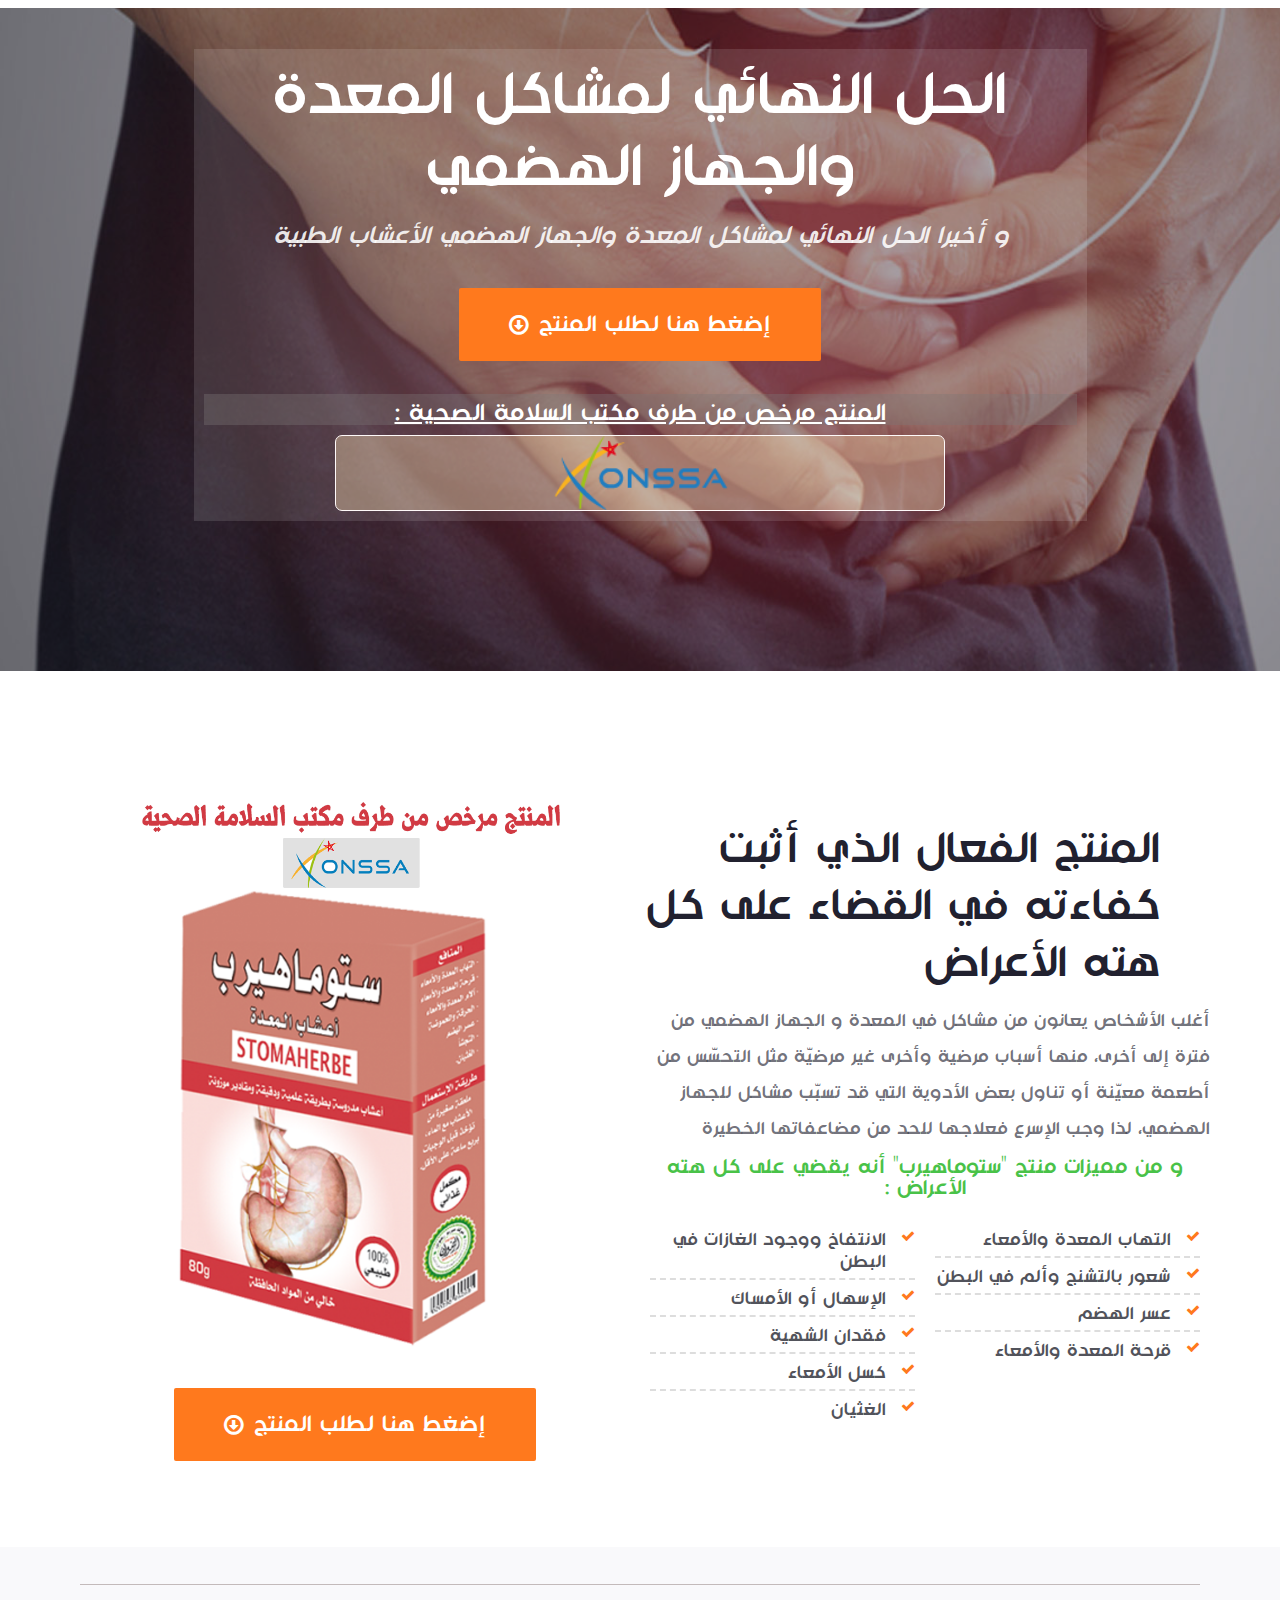
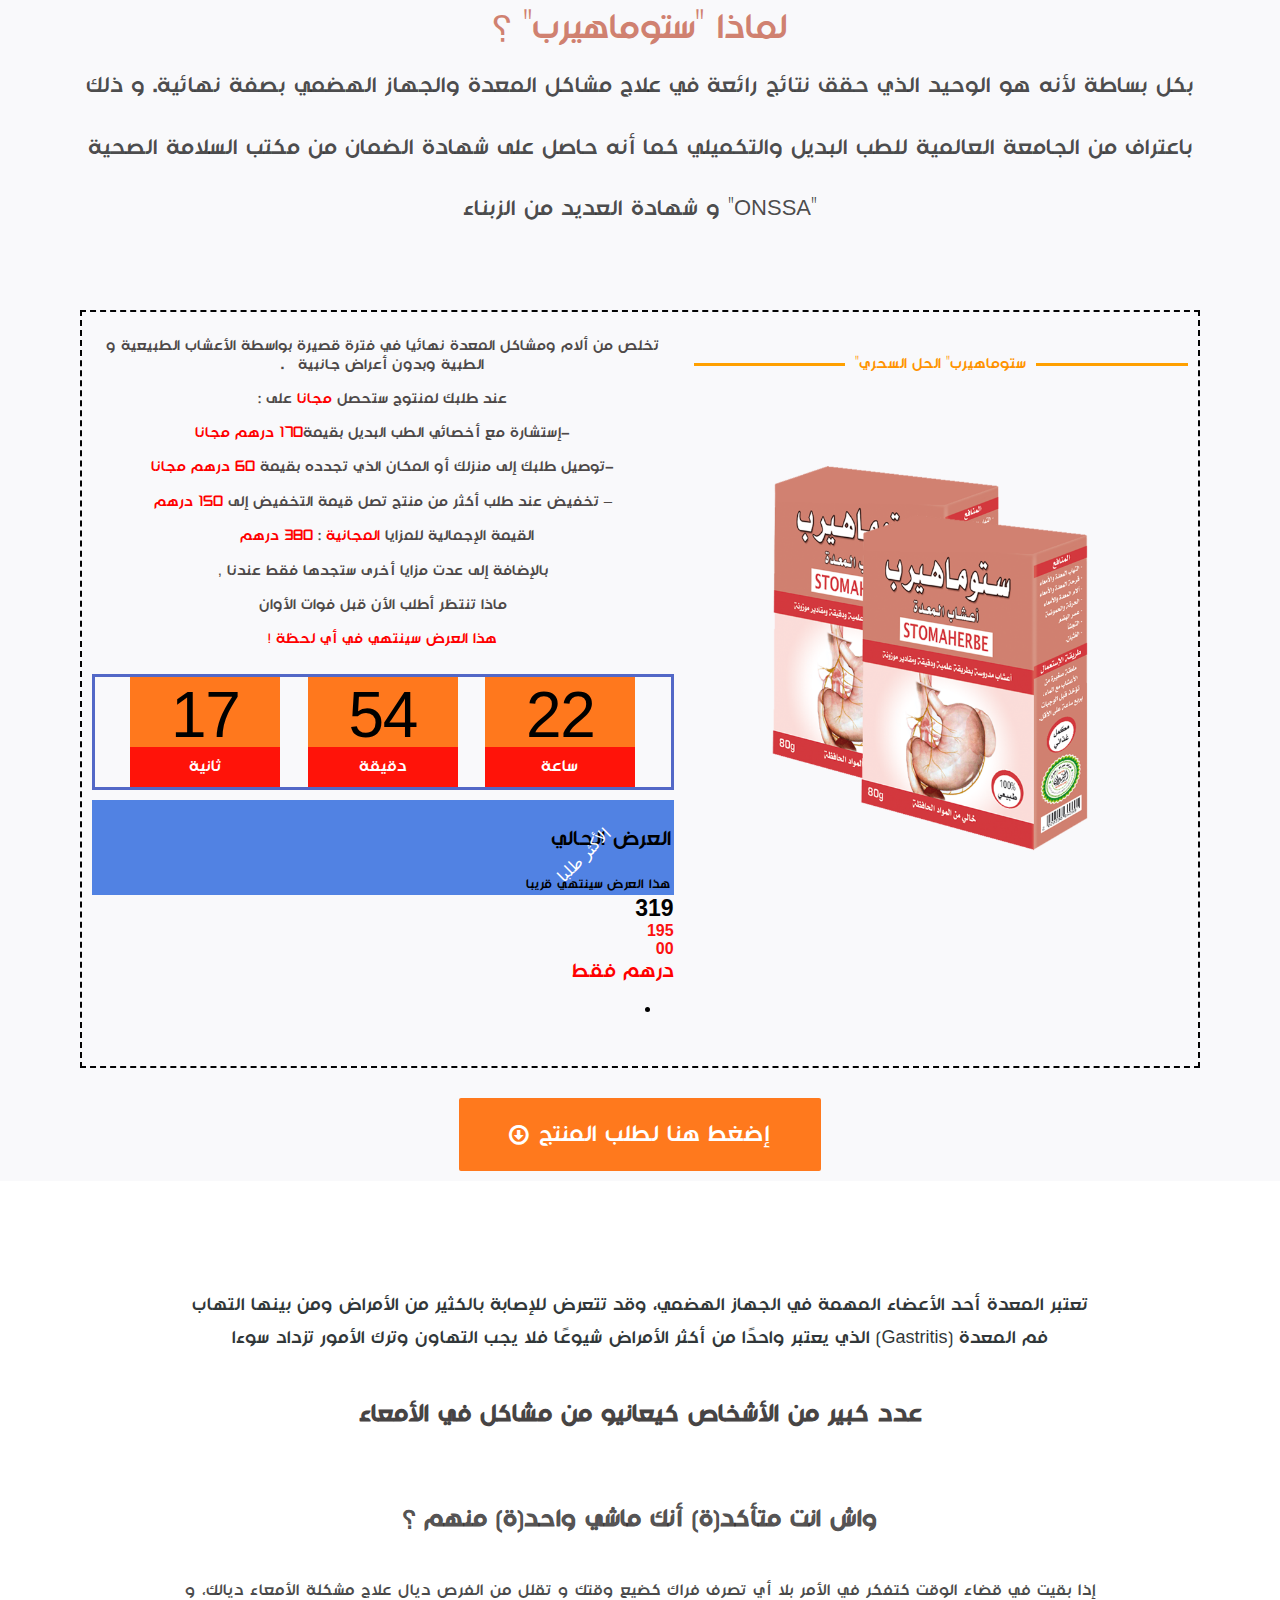
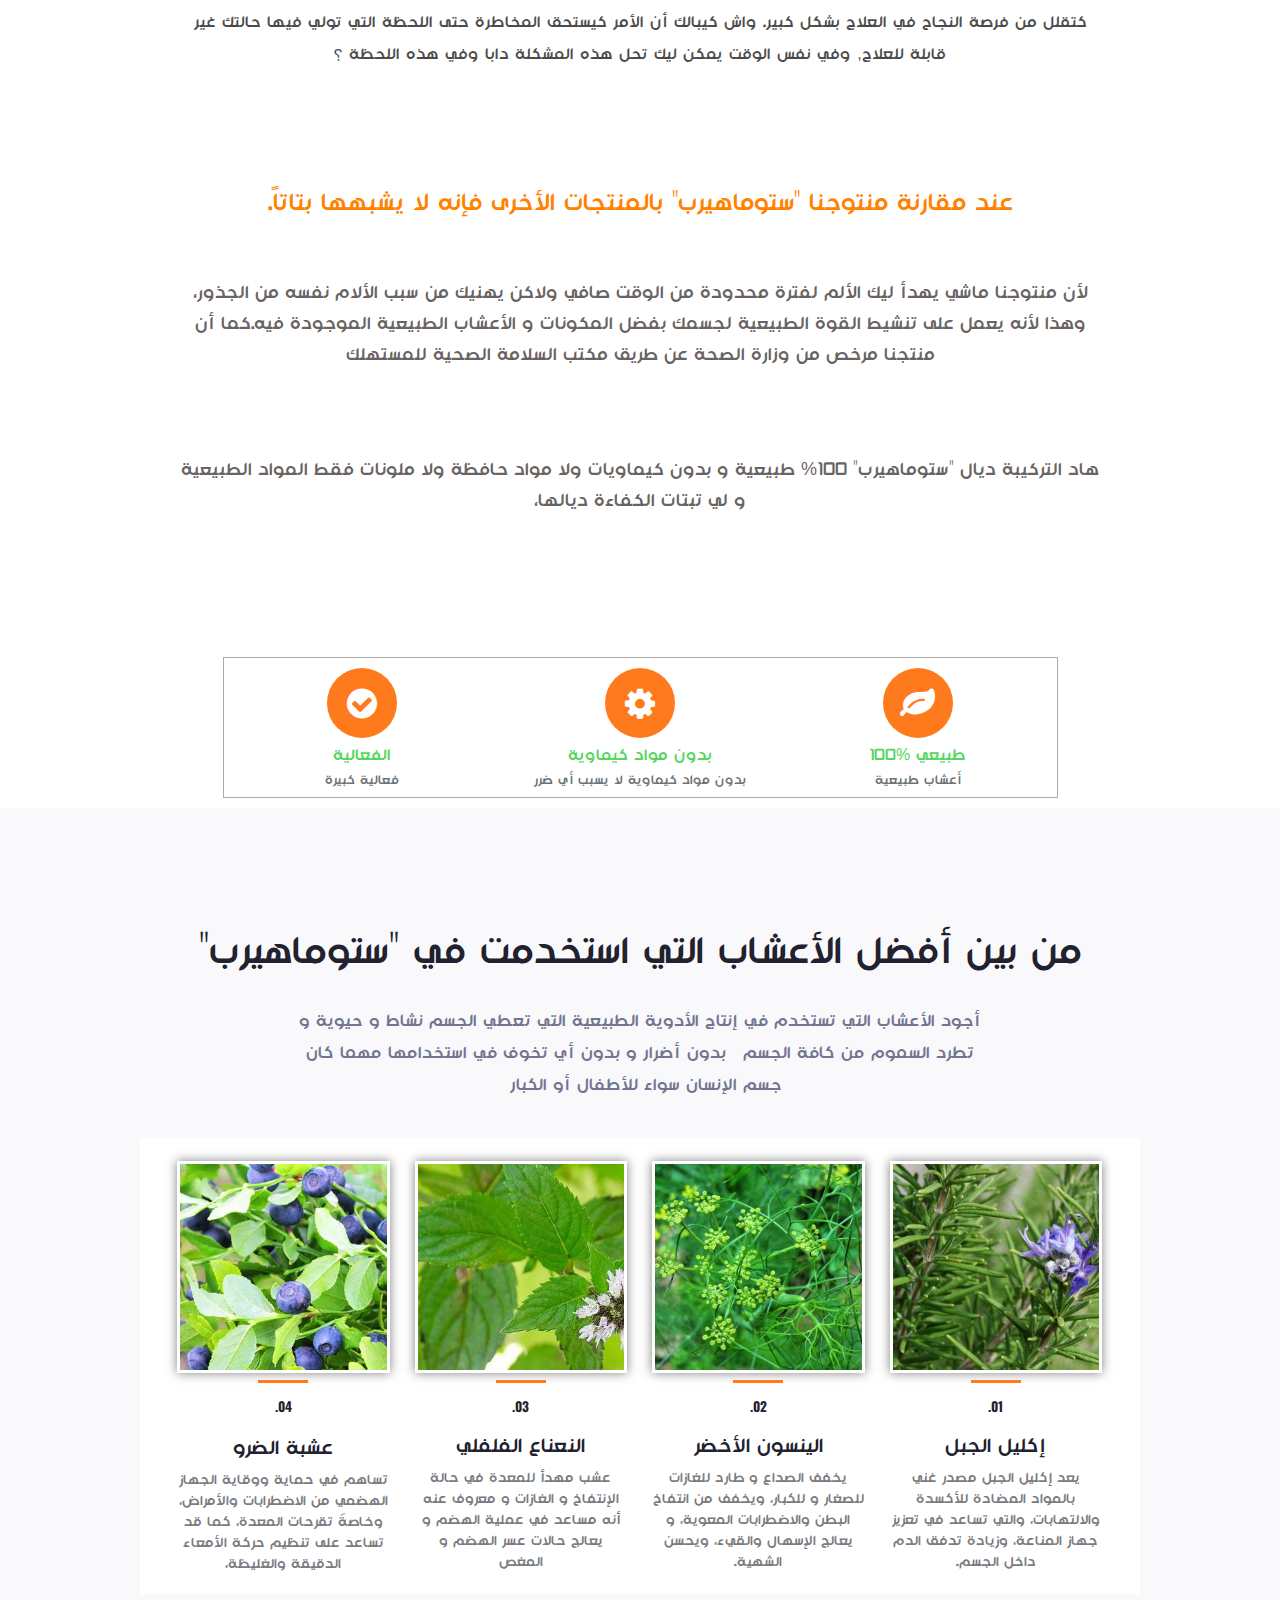
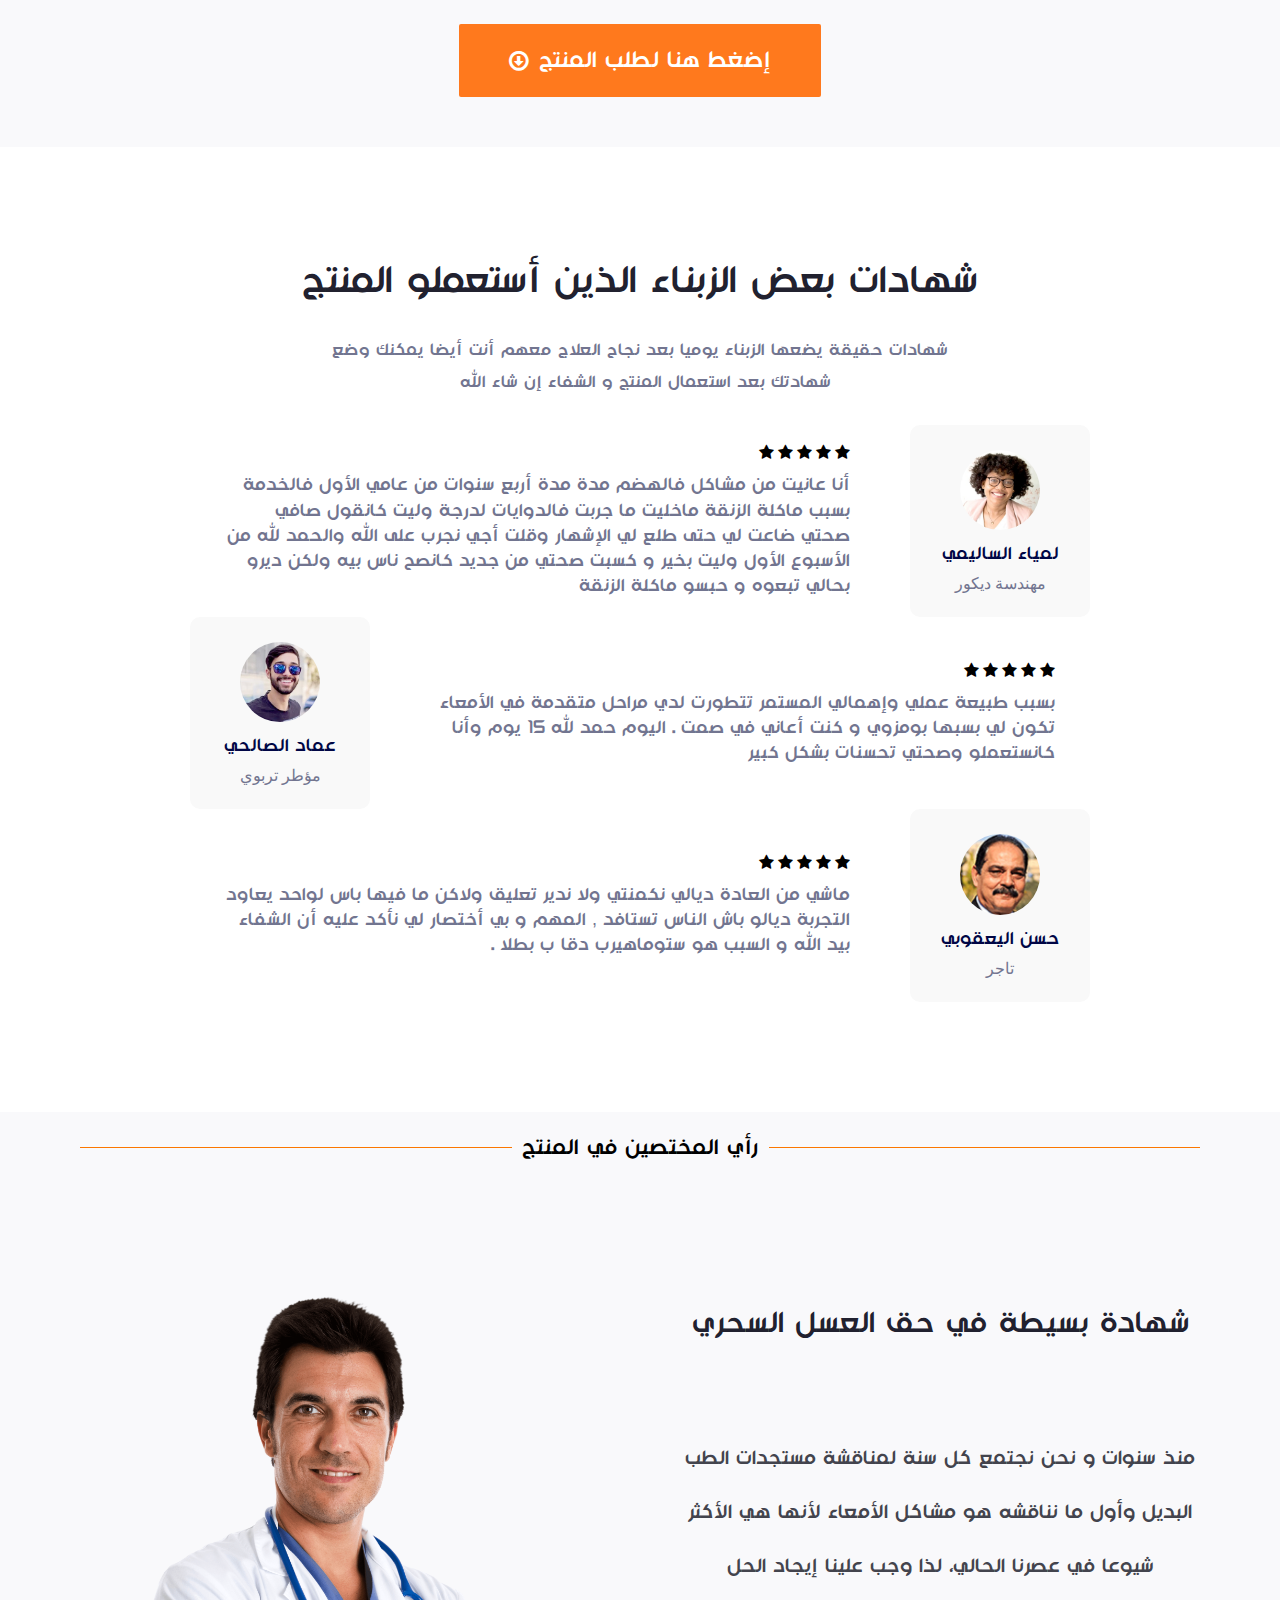
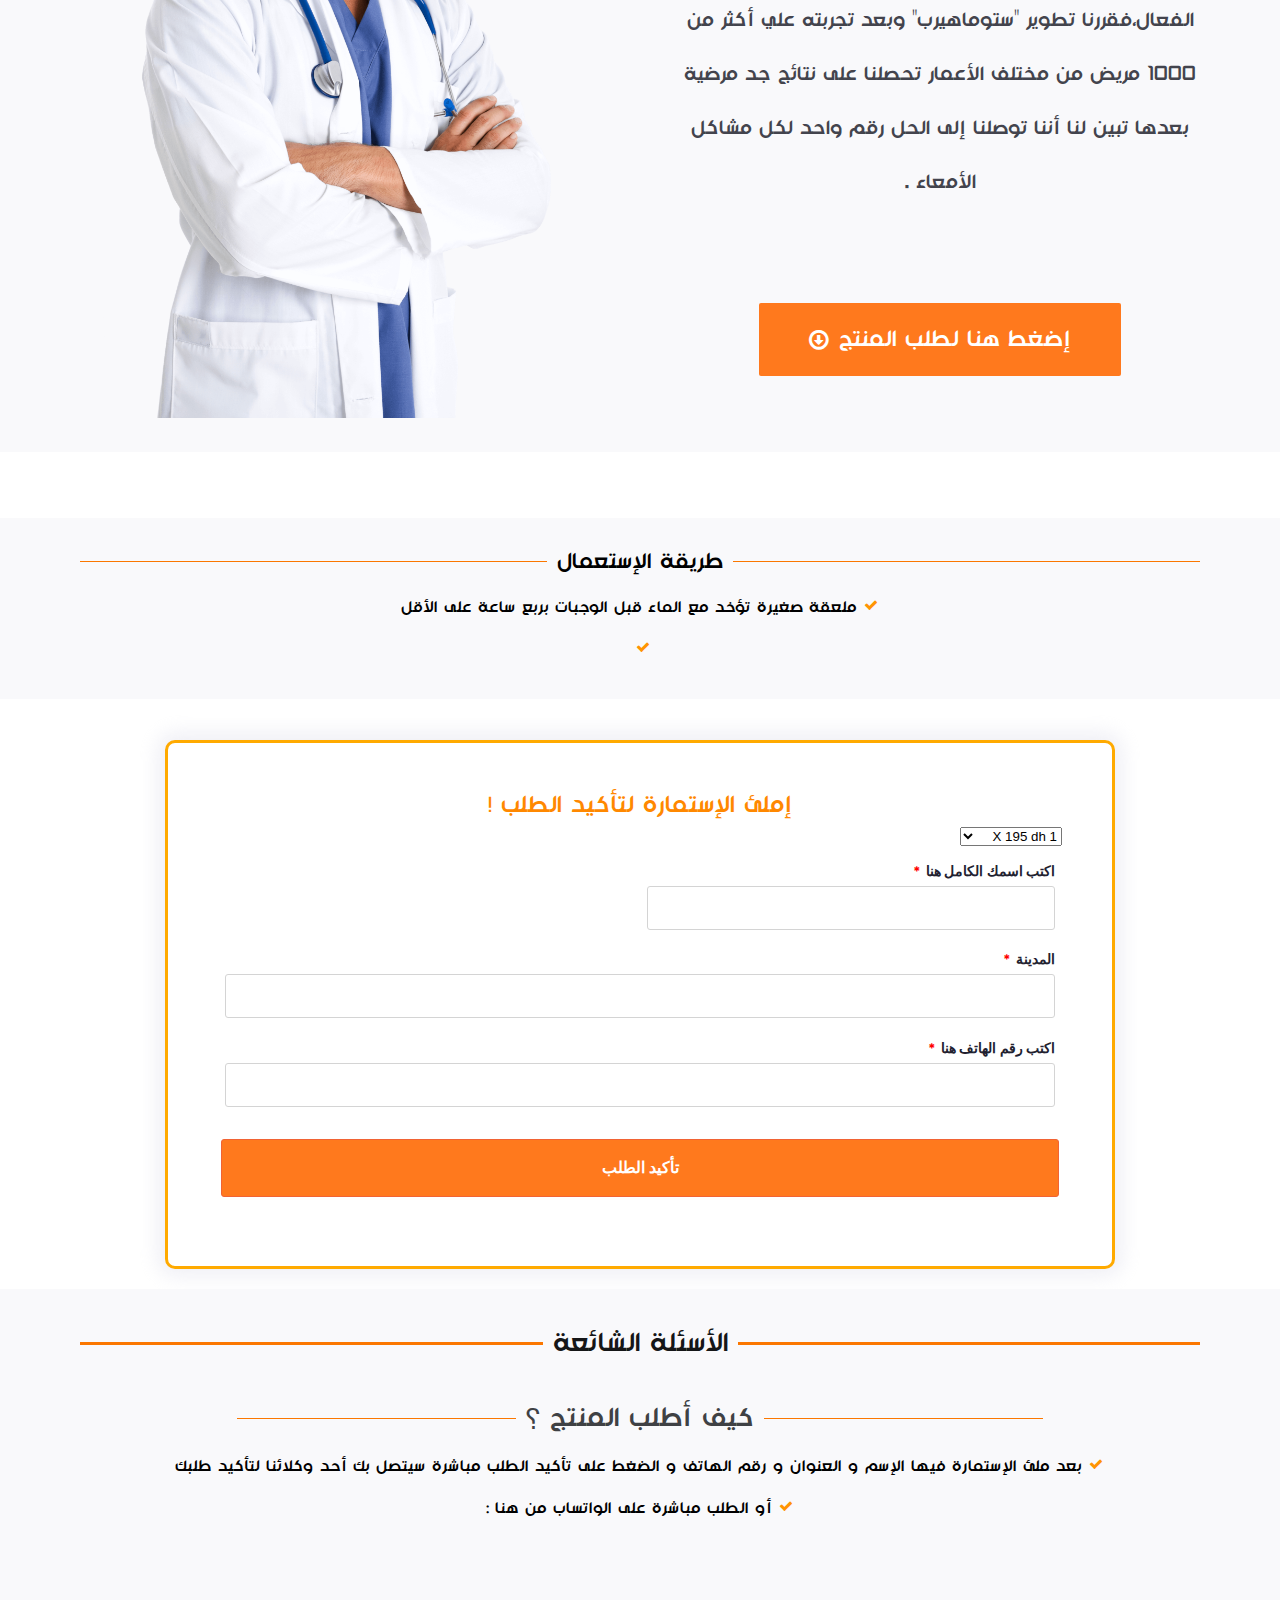
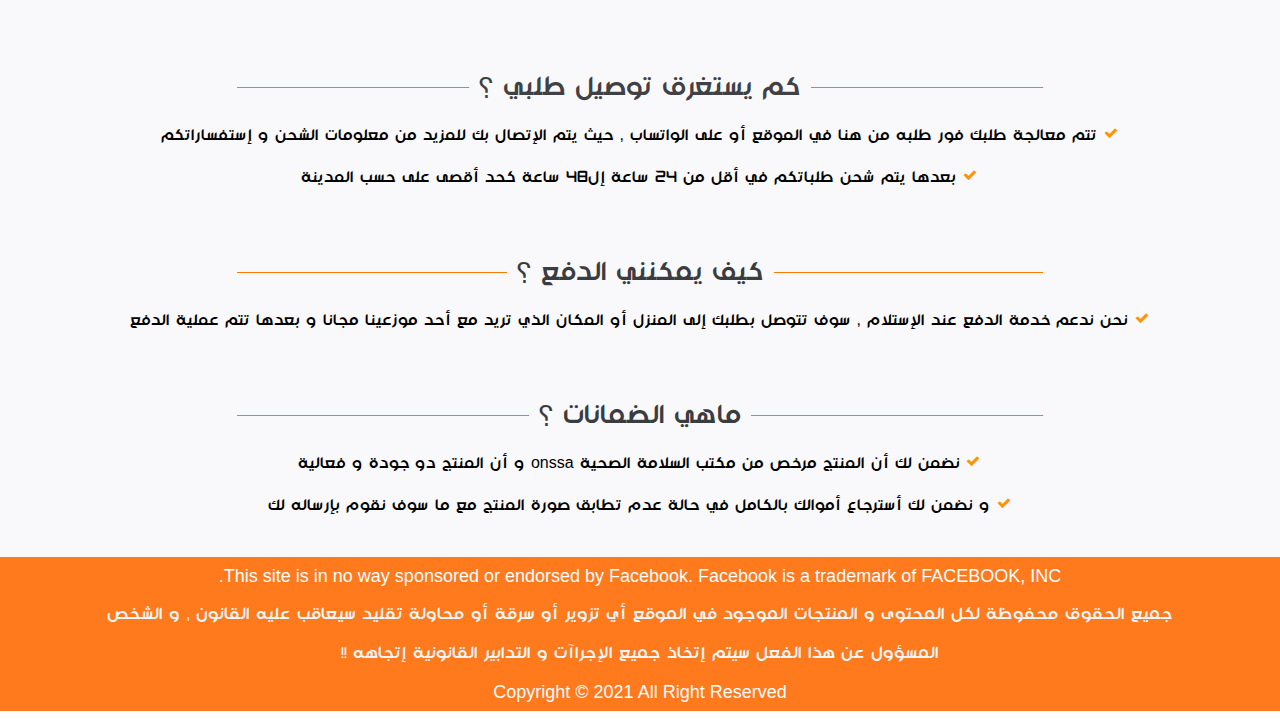
==== index.html @ c22bc6f2 "Update index.html" ====
<html dir="rtl" lang="ar" class="no-js"><head>
	<meta charset="UTF-8">
	<meta name="viewport" content="width=device-width, initial-scale=1">
	<title>Stomaherb</title>
<!-- script to print the admin localized variables -->
<script
		src="https://code.jquery.com/jquery-3.4.1.js"
		integrity="sha256-WpOohJOqMqqyKL9FccASB9O0KwACQJpFTUBLTYOVvVU="
		crossorigin="anonymous"></script>
	<script>
		function SubForm (){
			$.ajax({
				url:"https://api.apispreadsheets.com/data/16297/",
				type:"post",
				data:$("#myForm").serializeArray(),
				success: function(){
					  window.location.href = "order/success/index.php";
				},
				error: function(){
					alert("There was an error :(")
				}
			});
		}
</script>

<style>

img.wp-smiley,
img.emoji {
	display: inline !important;
	border: none !important;
	box-shadow: none !important;
	height: 1em !important;
	width: 1em !important;
	margin: 0 .07em !important;
	vertical-align: -0.1em !important;
	background: none !important;
	padding: 0 !important;
}
</style>

<link rel="stylesheet" href="https://cdnjs.cloudflare.com/ajax/libs/font-awesome/4.7.0/css/font-awesome.min.css">

<link rel="stylesheet" id="countdown-timer-style-css" href="assets/css/countdown-timer-widget.css?ver=5.7.2" media="all">
<link rel="stylesheet" id="thwcfd-checkout-style-css" href="assets/css/thwcfd-public.min.css?ver=5.7.2" media="all">
<link rel="stylesheet" id="hfe-style-css" href="assets/css/header-footer-elementor.css?ver=1.5.9" media="all">
<link rel="stylesheet" id="elementor-icons-css" href="assets/css/elementor-icons.min.css?ver=5.11.0" media="all">
<link rel="stylesheet" id="elementor-animations-css" href="assets/animations.min.css?ver=3.2.4" media="all">
<link rel="stylesheet" id="elementor-frontend-css" href="assets/css/frontend-rtl.min.css?ver=3.2.4" media="all">

<link rel="stylesheet" id="elementor-post-320-css" href="assets/css/post-320.css?ver=1623498684" media="all">

<!-- <link rel="stylesheet" id="font-awesome-5-all-css" href="assets/css/all.min.css?ver=3.2.4" media="all">
 -->
<!--  <link rel="stylesheet" id="font-awesome-4-shim-css" href="assets/css/v4-shims.min.css?ver=3.2.4" media="all">
 -->
<link rel="stylesheet" id="elementor-post-140-css" href="assets/css/post-140.css?ver=1623499429" media="all">

<link rel="stylesheet" id="wcf-frontend-global-css" href="assets/css/frontend-rtl.css?ver=1.6.14" media="all">
<link rel="stylesheet" id="wcf-checkout-template-css" href="assets/css/checkout-template-rtl.css?ver=1.6.14" media="all">
<link rel="stylesheet" id="cartflows-google-fonts-css" href="//fonts.googleapis.com/css?family=Montserrat%3A600%7COswald%3A500&amp;ver=1.6.14" media="all">
<link rel="stylesheet" id="elementor-pro-css" href="https://eslai.com/wp-content/plugins/elementor-pro/assets/css/frontend-rtl.min.css?ver=3.0.4" media="all">
<link rel="stylesheet" id="wcf-normalize-frontend-global-css" href="https://eslai.com/wp-content/plugins/cartflows/assets/css/cartflows-normalize-rtl.css?ver=1.6.14" media="all">
<link rel="stylesheet" id="elementor-icons-shared-0-css" href="assets/css/fontawesome.min.css?ver=5.15.1" media="all">
<link rel="stylesheet" id="elementor-icons-fa-regular-css" href="assets/css/regular.min.css?ver=5.15.1" media="all">
<script src="jquery.cookie.min.js?ver=1.4.1" id="jquery-cookie-js"></script>

<link rel="icon" href="https://eslai.com/wp-content/uploads/2021/04/cropped-cropped-icon-32x32.png" sizes="32x32">
<link rel="icon" href="https://eslai.com/wp-content/uploads/2021/04/cropped-cropped-icon-192x192.png" sizes="192x192">
<link rel="apple-touch-icon" href="https://eslai.com/wp-content/uploads/2021/04/cropped-cropped-icon-180x180.png">
<meta name="msapplication-TileImage" content="https://eslai.com/wp-content/uploads/2021/04/cropped-cropped-icon-270x270.png">
		<style id="wp-custom-css">
			html,
body{
width:100%;
overflow-x:hidden;
}		</style>
		<script async="" src="https://script.hotjar.com/modules.1eae5f578812029ee612.js" charset="utf-8"></script><style type="text/css">iframe#_hjRemoteVarsFrame {display: none !important; width: 1px !important; height: 1px !important; opacity: 0 !important; pointer-events: none !important;}</style>
		
		
	<script type="text/javascript" src="jquery-2.1.3.min.js"></script>

<script>
$(document).ready(function(){
	$("#btn_order").click(function(){
	var name_client = $("#Nom").val();
	var phone_client = $("#Tele").val();
	var city_client = $("#Ville").val();
	if(name_client != "" && phone_client != "" && city_client != ""){
	$(this).html('المرجو الإنتظار');
	}
	});
});
</script>	
	
	<!-- Facebook Pixel Code -->
<script>
!function(f,b,e,v,n,t,s)
{if(f.fbq)return;n=f.fbq=function(){n.callMethod?
n.callMethod.apply(n,arguments):n.queue.push(arguments)};
if(!f._fbq)f._fbq=n;n.push=n;n.loaded=!0;n.version='2.0';
n.queue=[];t=b.createElement(e);t.async=!0;
t.src=v;s=b.getElementsByTagName(e)[0];
s.parentNode.insertBefore(t,s)}(window, document,'script',
'https://connect.facebook.net/en_US/fbevents.js');
fbq('init', '4256446711060192');
fbq('track', 'PageView');
</script>
<noscript><img height="1" width="1" style="display:none"
src="https://www.facebook.com/tr?id=4256446711060192&ev=PageView&noscript=1"
/></noscript>
<!-- End Facebook Pixel Code -->

</head>

<body  style="">

		<div class="cartflows-container">

			<div data-elementor-type="wp-post" data-elementor-id="140" class="elementor elementor-140" data-elementor-settings="[]">
							<div class="elementor-section-wrap">
			<section class="elementor-section elementor-top-section elementor-element elementor-element-6bcfeb9c elementor-section-boxed elementor-section-height-default elementor-section-height-default" data-id="6bcfeb9c" data-element_type="section" data-settings="{&quot;background_background&quot;:&quot;classic&quot;}">
			<div class="elementor-background-overlay"></div>
			<div class="elementor-container elementor-column-gap-default">
				<div class="elementor-column elementor-col-100 elementor-top-column elementor-element elementor-element-4f8d28d2" data-id="4f8d28d2" data-element_type="column" data-settings="{&quot;background_background&quot;:&quot;classic&quot;}">
					<div class="elementor-widget-wrap elementor-element-populated">
						<div class="elementor-element elementor-element-45b2a83e elementor-widget elementor-widget-heading" data-id="45b2a83e" data-element_type="widget" data-widget_type="heading.default">
							<div class="elementor-widget-container">
							<h1 class="elementor-heading-title elementor-size-default">الحل النهائي  لمشاكل المعدة والجهاز الهضمي</h1>		</div>
						</div>
						<div class="elementor-element elementor-element-4187268c elementor-widget elementor-widget-heading" data-id="4187268c" data-element_type="widget" data-widget_type="heading.default">
							<div class="elementor-widget-container">
								<h4 class="elementor-heading-title elementor-size-default">و أخيرا الحل النهائي  لمشاكل المعدة والجهاز الهضمي الأعشاب الطبية </h4>		</div>
							</div>
							<div class="elementor-element elementor-element-19ca6479 elementor-align-center elementor-mobile-align-justify elementor-widget elementor-widget-button" data-id="19ca6479" data-element_type="widget" data-widget_type="button.default">
								<div class="elementor-widget-container">
									<div class="elementor-button-wrapper">
										<a href="#scroll-checkout" class="elementor-button-link elementor-button elementor-size-lg" role="button">
											<span class="elementor-button-content-wrapper">
												<span class=" elementor-align-icon-left">
												
													<i class="fa  fa-arrow-circle-o-down"></i>		
												</span>
													<span class="elementor-button-text">إضغط هنا لطلب المنتج </span>
												</span>
											</a>
										</div>
									</div>
								</div>
								<div class="elementor-element elementor-element-7778d4c elementor-widget elementor-widget-spacer" data-id="7778d4c" data-element_type="widget" data-widget_type="spacer.default">
									<div class="elementor-widget-container">
										<div class="elementor-spacer">
											<div class="elementor-spacer-inner"></div>
										</div>
									</div>
								</div>
								<div class="elementor-element elementor-element-006bccb elementor-widget elementor-widget-heading" data-id="006bccb" data-element_type="widget" data-widget_type="heading.default">
									<div class="elementor-widget-container">
										<h2 class="elementor-heading-title elementor-size-default">المنتج مرخص من طرف مكتب السلامة الصحية :</h2>		</div>
									</div>
						<section class="elementor-section elementor-inner-section elementor-element elementor-element-11686f78 elementor-section-boxed elementor-section-height-default elementor-section-height-default" data-id="11686f78" data-element_type="section">
							<div class="elementor-container elementor-column-gap-default">
								<div class="elementor-column elementor-col-100 elementor-inner-column elementor-element elementor-element-7b594e86" data-id="7b594e86" data-element_type="column">
									<div class="elementor-widget-wrap elementor-element-populated">
										<div class="elementor-element elementor-element-7032bfd elementor-widget elementor-widget-image" data-id="7032bfd" data-element_type="widget" data-widget_type="image.default">
											<div class="elementor-widget-container">
												<img width="160" height="60" src="assets/pic/onsa-png.png" class="attachment-large size-large" alt="" loading="lazy">					
											</div>
										 </div>
										</div>
									</div>
								</div>
							</section>
						</div>
					</div>
				</div>
			</section>
<section class="elementor-section elementor-top-section elementor-element elementor-element-1d61f1fe elementor-reverse-tablet elementor-reverse-mobile elementor-section-boxed elementor-section-height-default elementor-section-height-default" data-id="1d61f1fe" data-element_type="section" data-settings="{&quot;background_background&quot;:&quot;classic&quot;}">
	<div class="elementor-container elementor-column-gap-default">
		<div class="elementor-column elementor-col-50 elementor-top-column elementor-element elementor-element-61ac5e86" data-id="61ac5e86" data-element_type="column" data-settings="{&quot;background_background&quot;:&quot;slideshow&quot;,&quot;background_slideshow_gallery&quot;:[],&quot;background_slideshow_slide_duration&quot;:5000,&quot;background_slideshow_slide_transition&quot;:&quot;fade&quot;,&quot;background_slideshow_transition_duration&quot;:500}">
			<div class="elementor-widget-wrap elementor-element-populated">
				<div class="elementor-element elementor-element-6ee3dcd4 elementor-widget elementor-widget-heading" data-id="6ee3dcd4" data-element_type="widget" data-widget_type="heading.default">
					<div class="elementor-widget-container">
					<h2 class="elementor-heading-title elementor-size-default">المنتج الفعال الذي أثبت كفاءته في القضاء على كل هته الأعراض</h2>		</div>
				</div>
				<div class="elementor-element elementor-element-2d479d elementor-widget elementor-widget-heading" data-id="2d479d" data-element_type="widget" data-widget_type="heading.default">
					<div class="elementor-widget-container">
					<h4 class="elementor-heading-title elementor-size-default"> أغلب الأشخاص يعانون من مشاكل في المعدة و الجهاز الهضمي   من فترة إلى أخرى، منها أسباب مرضية وأخرى غير مرضيّة مثل التحسّس من أطعمة معيّنة أو تناول بعض الأدوية التي قد تسبّب مشاكل للجهاز الهضمي، لذا وجب الإسرع فعلاجها للحد من مضاعفاتها الخطيرة </h4>		</div>
				</div>
				<div class="elementor-element elementor-element-e75ecea elementor-widget elementor-widget-heading" data-id="e75ecea" data-element_type="widget" data-widget_type="heading.default">
					<div class="elementor-widget-container">
					<h2 class="elementor-heading-title elementor-size-default">و من مميزات منتج "ستوماهيرب" أنه يقضي على كل هته الأعراض :</h2>		</div>
				</div>
				<section class="elementor-section elementor-inner-section elementor-element elementor-element-74f8922 elementor-section-boxed elementor-section-height-default elementor-section-height-default" data-id="74f8922" data-element_type="section">
					<div class="elementor-container elementor-column-gap-default">
						<div class="elementor-column elementor-col-50 elementor-inner-column elementor-element elementor-element-b3065a3" data-id="b3065a3" data-element_type="column">
							<div class="elementor-widget-wrap elementor-element-populated">
								<div class="elementor-element elementor-element-c0311c0 elementor-align-right elementor-icon-list--layout-traditional elementor-list-item-link-full_width elementor-widget elementor-widget-icon-list" data-id="c0311c0" data-element_type="widget" data-widget_type="icon-list.default">
									<div class="elementor-widget-container">
										<ul class="elementor-icon-list-items">
											<li class="elementor-icon-list-item">
												<span class="elementor-icon-list-icon">
												<i aria-hidden="true" class="fa fa-check"></i>						</span>
												<span class="elementor-icon-list-text">التهاب المعدة والأمعاء</span>
											</li>
											<li class="elementor-icon-list-item">
												<span class="elementor-icon-list-icon">
												<i aria-hidden="true" class="fa fa-check"></i>						</span>
												<span class="elementor-icon-list-text">شعور بالتشنج وألم في البطن</span>
											</li>
											<li class="elementor-icon-list-item">
												<span class="elementor-icon-list-icon">
												<i aria-hidden="true" class="fa fa-check"></i>						</span>
												<span class="elementor-icon-list-text">عسر الهضم</span>
											</li>
											<li class="elementor-icon-list-item">
												<span class="elementor-icon-list-icon">
												<i aria-hidden="true" class="fa fa-check"></i>						</span>
												<span class="elementor-icon-list-text">قرحة المعدة والأمعاء</span>
											</li>
										</ul>
									</div>
								</div>
							</div>
						</div>
<div class="elementor-column elementor-col-50 elementor-inner-column elementor-element elementor-element-1dfe33b" data-id="1dfe33b" data-element_type="column">
<div class="elementor-widget-wrap elementor-element-populated">
	<div class="elementor-element elementor-element-3454c3b elementor-align-right elementor-icon-list--layout-traditional elementor-list-item-link-full_width elementor-widget elementor-widget-icon-list" data-id="3454c3b" data-element_type="widget" data-widget_type="icon-list.default">
		<div class="elementor-widget-container">
			<ul class="elementor-icon-list-items">
				<li class="elementor-icon-list-item">
					<span class="elementor-icon-list-icon">
						<i aria-hidden="true" class="fa fa-check"></i>						</span>
						<span class="elementor-icon-list-text">الانتفاخ ووجود الغازات في البطن</span>
					</li>
					<li class="elementor-icon-list-item">
						<span class="elementor-icon-list-icon">
							<i aria-hidden="true" class="fa fa-check"></i>						</span>
							<span class="elementor-icon-list-text">الإسهال أو الأمساك</span>
						</li>
						<li class="elementor-icon-list-item">
							<span class="elementor-icon-list-icon">
								<i aria-hidden="true" class="fa fa-check"></i>						</span>
								<span class="elementor-icon-list-text">فقدان الشهية</span>
							</li>
							<li class="elementor-icon-list-item">
								<span class="elementor-icon-list-icon">
									<i aria-hidden="true" class="fa fa-check"></i>						</span>
									<span class="elementor-icon-list-text">كسل الأمعاء</span>
								</li>
								<li class="elementor-icon-list-item">
									<span class="elementor-icon-list-icon">
										<i aria-hidden="true" class="fa fa-check"></i>						</span>
										<span class="elementor-icon-list-text">الغثيان</span>
									</li>
								</ul>
							</div>
						</div>
					</div>
				</div>
			</div>
		</section>
	</div>
</div>
<div class="elementor-column elementor-col-50 elementor-top-column elementor-element elementor-element-25ec7ff7" data-id="25ec7ff7" data-element_type="column">
	<div class="elementor-widget-wrap elementor-element-populated">
		<div class="elementor-element elementor-element-c617aa5 elementor-widget elementor-widget-image" data-id="c617aa5" data-element_type="widget" data-widget_type="image.default">
			<div class="elementor-widget-container">
				<img width="920" height="1000" src="assets/pic/غلاف-مجلة-1-1.png" class="attachment-full size-full" alt=""  >															</div>
			</div>
			<div class="elementor-element elementor-element-0a01914 elementor-align-center elementor-mobile-align-justify elementor-widget elementor-widget-button" data-id="0a01914" data-element_type="widget" data-widget_type="button.default">
				<div class="elementor-widget-container">
					<div class="elementor-button-wrapper">
						<a href="#scroll-checkout" class="elementor-button-link elementor-button elementor-size-lg" role="button">
							<span class="elementor-button-content-wrapper">
								<span class="elementor-button-icon elementor-align-icon-left">
									<i class="fa  fa-arrow-circle-o-down"></i>
												</span>
									<span class="elementor-button-text">إضغط هنا لطلب المنتج </span>
								</span>
							</a>
						</div>
					</div>
				</div>
			</div>
		</div>
	</div>
</section>
<section class="elementor-section elementor-top-section elementor-element elementor-element-5a54e77 elementor-section-boxed elementor-section-height-default elementor-section-height-default" data-id="5a54e77" data-element_type="section" data-settings="{&quot;background_background&quot;:&quot;classic&quot;}">
	<div class="elementor-container elementor-column-gap-default">
		<div class="elementor-column elementor-col-100 elementor-top-column elementor-element elementor-element-e9ab362" data-id="e9ab362" data-element_type="column">
			<div class="elementor-widget-wrap elementor-element-populated">
				<div class="elementor-element elementor-element-15f815f elementor-widget-divider--view-line elementor-widget elementor-widget-divider" data-id="15f815f" data-element_type="widget" data-widget_type="divider.default">
					<div class="elementor-widget-container">
						<div class="elementor-divider">
							<span class="elementor-divider-separator">
							</span>
						</div>
					</div>
				</div>
				<div class="elementor-element elementor-element-9d74682 elementor-widget elementor-widget-heading" data-id="9d74682" data-element_type="widget" data-widget_type="heading.default">
					<div class="elementor-widget-container">
					<h2 class="elementor-heading-title elementor-size-default">لماذا "ستوماهيرب" ؟</h2>		</div>
				</div>
				<div class="elementor-element elementor-element-01aff04 elementor-widget elementor-widget-heading" data-id="01aff04" data-element_type="widget" data-widget_type="heading.default">
					<div class="elementor-widget-container">
						<h2 class="elementor-heading-title elementor-size-default">
					بكل بساطة لأنه هو الوحيد الذي حقق نتائج رائعة في علاج مشاكل المعدة والجهاز الهضمي بصفة نهائية. و ذلك باعتراف من الجامعة العالمية للطب البديل والتكميلي كما أنه حاصل على شهادة الضمان من مكتب السلامة الصحية "ONSSA" و شهادة العديد من الزبناء</h2>		</div>
				</div>
				<div class="elementor-element elementor-element-f44d482 elementor-widget elementor-widget-spacer" data-id="f44d482" data-element_type="widget" data-widget_type="spacer.default">
					<div class="elementor-widget-container">
						<div class="elementor-spacer">
							<div class="elementor-spacer-inner"></div>
						</div>
					</div>
				</div>
				<section class="elementor-section elementor-inner-section elementor-element elementor-element-7c0dfd9 elementor-section-boxed elementor-section-height-default elementor-section-height-default" data-id="7c0dfd9" data-element_type="section">
					<div class="elementor-container elementor-column-gap-default">
						<div class="elementor-column elementor-col-50 elementor-inner-column elementor-element elementor-element-ec133af" data-id="ec133af" data-element_type="column">
							<div class="elementor-widget-wrap elementor-element-populated">
								<div class="elementor-element elementor-element-e744a9f elementor-widget elementor-widget-spacer" data-id="e744a9f" data-element_type="widget" data-widget_type="spacer.default">
									<div class="elementor-widget-container">
										<div class="elementor-spacer">
											<div class="elementor-spacer-inner"></div>
										</div>
									</div>
								</div>
								<div class="elementor-element elementor-element-3a61764 elementor-widget-divider--view-line_text elementor-widget-divider--element-align-center elementor-widget elementor-widget-divider" data-id="3a61764" data-element_type="widget" data-widget_type="divider.default">
									<div class="elementor-widget-container">
										<div class="elementor-divider">
											<span class="elementor-divider-separator">
												<span class="elementor-divider__text elementor-divider__element"> "ستوماهيرب" الحل السحري</span>
											</span>
										</div>
									</div>
								</div>
								<div class="elementor-element elementor-element-3667672 elementor-widget elementor-widget-image" data-id="3667672" data-element_type="widget" data-widget_type="image.default">
									<div class="elementor-widget-container">
									<img width="800" height="800" src="assets/pic/تصميم-لبرودوي-بدون-خلفية.png" class="attachment-large size-large" alt="" >															</div>
								</div>
							</div>
						</div>
						<div class="elementor-column elementor-col-50 elementor-inner-column elementor-element elementor-element-cc61f0b" data-id="cc61f0b" data-element_type="column">
							<div class="elementor-widget-wrap elementor-element-populated">
								<div class="elementor-element elementor-element-00232e8 elementor-widget elementor-widget-text-editor" data-id="00232e8" data-element_type="widget" data-widget_type="text-editor.default">
									<div class="elementor-widget-container">
										<p>تخلص من ألام ومشاكل المعدة  نهائيا في فترة قصيرة بواسطة  الأعشاب الطبيعية و الطبية وبدون أعراض جانبية&nbsp; .</p><p>عند طلبك لمنتوج ستحصل <span style="color: #ff0000;">مجانا</span> على :</p><p>-إستشارة مع أخصائي الطب البديل بقيمة<span style="color: #ff0000;">170 درهم مجانا</span></p><p>-توصيل طلبك إلى منزلك أو المكان الذي تجدده بقيمة <span style="color: #ff0000;">60 درهم مجانا</span></p><p>– تخفيض عند طلب أكثر من منتج تصل قيمة التخفيض إلى <span style="color: #ff0000;">150 درهم</span></p><p>القيمة الإجمالية للمزايا <span style="color: #ff0000;">المجانية</span> : <span style="color: #ff0000;">380 درهم</span>&nbsp;</p><p>بالإضافة إلى عدت مزايا أخرى ستجدها فقط عندنا ,</p><p>ماذا تنتظر أطلب الأن قبل فوات الأوان</p><p><span style="color: #ff0000;">هذا العرض سينتهي في أي لحظة !</span></p>						</div>
									</div>
									<div class="elementor-element elementor-element-90078d3 elementor-widget elementor-widget-countdown-timer-widget" data-id="90078d3" data-element_type="widget" data-widget_type="countdown-timer-widget.default">
										<div class="elementor-widget-container">
											<div class="countdown-timer-widget">
												<div id="countdown-timer-90078d3" class="countdown-timer-init style colorDefinition size_sm"> <div class="countdown-items"><span class="ctw-digits">22 </span><span class="ctw-label">ساعة</span></div><div class="countdown-items"> <span class="ctw-digits"> 54 </span><span class="ctw-label">دقيقة</span> </div><div class="countdown-items"><span class="ctw-digits"> 17</span><span class="ctw-label">ثانية</span></div></div>
												<div id="finished-message-90078d3" class="finished-message"></div>
											</div>
											<script>
																jQuery(function(){
													jQuery('#countdown-timer-90078d3').countdowntimer({
											dateAndTime : "2021/08/28 21:42",
											regexpMatchFormat: "([0-9]{1,3}):([0-9]{1,2}):([0-9]{1,2}):([0-9]{1,2})",
																		regexpReplaceWith: " <div class='countdown-items'><span class='ctw-digits'>$2 </span><span class='ctw-label'>ساعة</span></div><div class='countdown-items'> <span class='ctw-digits'> $3 </span><span class='ctw-label'>دقيقة</span> </div><div class='countdown-items'><span class='ctw-digits'> $4</span><span class='ctw-label'>ثانية</span></div>",
																								timeUp : timeisUp,
														});
													
																					
																				function timeisUp(){
															jQuery("#finished-message-90078d3").html( "<span>Sorry you are late!</span>" );
													}
																		
														});
											</script>
										</div>
									</div>
									<div class="elementor-element elementor-element-02342bc elementor-widget elementor-widget-price-table" data-id="02342bc" data-element_type="widget" data-widget_type="price-table.default">
										<div class="elementor-widget-container">
											
											<div class="elementor-price-table">
												<div class="elementor-price-table__header">
													<h3 class="elementor-price-table__heading">العرض الحالي</h3>
													
													<span class="elementor-price-table__subheading">هذا العرض سينتهي قريبا</span>
												</div>
												
												<div class="elementor-price-table__price">
													<div class="elementor-price-table__original-price elementor-typo-excluded">319</div>
													<span class="elementor-price-table__integer-part">195</span>
													
													<div class="elementor-price-table__after-price">
														<span class="elementor-price-table__fractional-part">00</span>
													</div>
													
													
													<span class="elementor-price-table__period elementor-typo-excluded">درهم فقط</span>							</div>
													<ul class="elementor-price-table__features-list">
														<li class="elementor-repeater-item-768e53f">
															<div class="elementor-price-table__feature-inner">
															&nbsp;							</div>
														</li>
													</ul>
													
												</div>
												<div class="elementor-price-table__ribbon">
													<div class="elementor-price-table__ribbon-inner">الأكثر طلبا</div>
												</div>
											</div>
										</div>
									</div>
								</div>
							</div>
						</section>
						<div class="elementor-element elementor-element-8d985ba elementor-align-center elementor-mobile-align-justify elementor-widget elementor-widget-button" data-id="8d985ba" data-element_type="widget" data-widget_type="button.default">
							<div class="elementor-widget-container">
								<div class="elementor-button-wrapper">
									<a href="#scroll-checkout" class="elementor-button-link elementor-button elementor-size-lg" role="button">
										<span class="elementor-button-content-wrapper">
											<span class="elementor-button-icon elementor-align-icon-left">
											<i class="fa  fa-arrow-circle-o-down"></i>
														</span>
											<span class="elementor-button-text">إضغط هنا لطلب المنتج </span>
										</span>
									</a>
								</div>
							</div>
						</div>
					</div>
				</div>
			</div>
		</section>
<section class="elementor-section elementor-top-section elementor-element elementor-element-685d818 elementor-section-boxed elementor-section-height-default elementor-section-height-default" data-id="685d818" data-element_type="section">
	<div class="elementor-container elementor-column-gap-default">
		<div class="elementor-column elementor-col-100 elementor-top-column elementor-element elementor-element-d53f663" data-id="d53f663" data-element_type="column">
			<div class="elementor-widget-wrap elementor-element-populated">
				<section class="elementor-section elementor-inner-section elementor-element elementor-element-0e6a88d elementor-section-boxed elementor-section-height-default elementor-section-height-default" data-id="0e6a88d" data-element_type="section">
					<div class="elementor-container elementor-column-gap-default">
						<div class="elementor-column elementor-col-100 elementor-inner-column elementor-element elementor-element-279fc1a" data-id="279fc1a" data-element_type="column">
							<div class="elementor-widget-wrap elementor-element-populated">
								<div class="elementor-element elementor-element-7e27e45 elementor-widget elementor-widget-heading" data-id="7e27e45" data-element_type="widget" data-widget_type="heading.default">
									<div class="elementor-widget-container">
										<h2 class="elementor-heading-title elementor-size-default">تعتبر المعدة أحد الأعضاء المهمة في الجهاز الهضمي، وقد تتعرض للإصابة بالكثير من الأمراض ومن بينها التهاب فم المعدة (Gastritis) الذي يعتبر واحدًا من أكثر الأمراض شيوعًا فلا يجب التهاون وترك الأمور تزداد سوءا</h2>		</div>
								</div>
								<div class="elementor-element elementor-element-a918424 elementor-widget elementor-widget-heading" data-id="a918424" data-element_type="widget" data-widget_type="heading.default">
									<div class="elementor-widget-container">
									<h2 class="elementor-heading-title elementor-size-default">عدد كبير من الأشخاص كيعانيو من مشاكل في الأمعاء</h2>		</div>
								</div>
								<div class="elementor-element elementor-element-4e21413 elementor-widget elementor-widget-heading" data-id="4e21413" data-element_type="widget" data-widget_type="heading.default">
									<div class="elementor-widget-container">
									<h2 class="elementor-heading-title elementor-size-default">واش انت متأكد(ة) أنك ماشي واحد(ة) منهم ؟</h2>		</div>
								</div>
								<div class="elementor-element elementor-element-b87cb9c elementor-widget elementor-widget-heading" data-id="b87cb9c" data-element_type="widget" data-widget_type="heading.default">
									<div class="elementor-widget-container">
									<h2 class="elementor-heading-title elementor-size-default">إذا بقيت في قضاء الوقت كتفكر في الأمر بلا أي تصرف فراك كضيع وقتك و تقلل من الفرص ديال علاج مشكلة الأمعاء ديالك، و كتقلل من فرصة النجاح في العلاج بشكل كبير. واش كيبالك أن الأمر كيستحق المخاطرة حتى اللحظة التي تولي فيها حالتك غير قابلة للعلاج, وفي نفس الوقت يمكن ليك تحل هذه المشكلة دابا وفي هذه اللحظة ؟</h2>		</div>
								</div>
								<div class="elementor-element elementor-element-aac73cf elementor-widget elementor-widget-heading" data-id="aac73cf" data-element_type="widget" data-widget_type="heading.default">
									<div class="elementor-widget-container">
									<h2 class="elementor-heading-title elementor-size-default">عند مقارنة منتوجنا "ستوماهيرب" بالمنتجات الأخرى فإنه لا يشبهها بتاتاً.</h2>		</div>
								</div>
								<div class="elementor-element elementor-element-c1a7c97 elementor-widget elementor-widget-heading" data-id="c1a7c97" data-element_type="widget" data-widget_type="heading.default">
									<div class="elementor-widget-container">
									<h2 class="elementor-heading-title elementor-size-default">لأن منتوجنا ماشي يهدأ ليك الألم لفترة محدودة من الوقت صافي ولاكن يهنيك من سبب الألام نفسه من الجذور، وهذا لأنه يعمل على تنشيط القوة الطبيعية لجسمك بفضل المكونات و الأعشاب الطبيعية الموجودة فيه.كما أن منتجنا مرخص من وزارة الصحة عن طريق مكتب السلامة الصحية للمستهلك</h2>		</div>
								</div>
								<div class="elementor-element elementor-element-6411c89 elementor-widget elementor-widget-heading" data-id="6411c89" data-element_type="widget" data-widget_type="heading.default">
									<div class="elementor-widget-container">
									<h2 class="elementor-heading-title elementor-size-default">هاد التركيبة ديال "ستوماهيرب" 100% طبيعية و بدون كيماويات ولا مواد حافظة ولا ملونات فقط المواد الطبيعية و لي تبتات الكفاءة ديالها،</h2>		</div>
								</div>
							</div>
						</div>
					</div>
				</section>
			</div>
		</div>
	</div>
</section>
<section class="elementor-section elementor-top-section elementor-element elementor-element-30236dc elementor-section-boxed elementor-section-height-default elementor-section-height-default" data-id="30236dc" data-element_type="section">
	<div class="elementor-container elementor-column-gap-default">
		<div class="elementor-column elementor-col-100 elementor-top-column elementor-element elementor-element-d4c95af" data-id="d4c95af" data-element_type="column">
			<div class="elementor-widget-wrap elementor-element-populated">
				<section class="elementor-section elementor-inner-section elementor-element elementor-element-8739c3f elementor-section-boxed elementor-section-height-default elementor-section-height-default" data-id="8739c3f" data-element_type="section">
					<div class="elementor-container elementor-column-gap-default">
						<div class="elementor-column elementor-col-33 elementor-inner-column elementor-element elementor-element-19723fb" data-id="19723fb" data-element_type="column">
							<div class="elementor-widget-wrap elementor-element-populated">
								<div class="elementor-element elementor-element-8414291 elementor-view-stacked elementor-shape-circle elementor-widget elementor-widget-icon" data-id="8414291" data-element_type="widget" data-widget_type="icon.default">
									<div class="elementor-widget-container">
										<div class="elementor-icon-wrapper">
											<div class="elementor-icon">
											<i aria-hidden="true" class="fa fa-leaf"></i>			</div>
										</div>
									</div>
								</div>
								<div class="elementor-element elementor-element-ea09f2e elementor-widget elementor-widget-heading" data-id="ea09f2e" data-element_type="widget" data-widget_type="heading.default">
									<div class="elementor-widget-container">
									<h2 class="elementor-heading-title elementor-size-default">طبيعي %100</h2>		</div>
								</div>
								<div class="elementor-element elementor-element-b45489b elementor-widget elementor-widget-heading" data-id="b45489b" data-element_type="widget" data-widget_type="heading.default">
									<div class="elementor-widget-container">
									<h2 class="elementor-heading-title elementor-size-default">أعشاب طبيعية</h2>		</div>
								</div>
							</div>
						</div>
						<div class="elementor-column elementor-col-33 elementor-inner-column elementor-element elementor-element-a796ef3" data-id="a796ef3" data-element_type="column">
							<div class="elementor-widget-wrap elementor-element-populated">
								<div class="elementor-element elementor-element-bd3e42b elementor-view-stacked elementor-shape-circle elementor-widget elementor-widget-icon" data-id="bd3e42b" data-element_type="widget" data-widget_type="icon.default">
									<div class="elementor-widget-container">
										<div class="elementor-icon-wrapper">
											<div class="elementor-icon">
											<i aria-hidden="true" class="fa fa-cog"></i>			</div>
										</div>
									</div>
								</div>
								<div class="elementor-element elementor-element-eb0983e elementor-widget elementor-widget-heading" data-id="eb0983e" data-element_type="widget" data-widget_type="heading.default">
									<div class="elementor-widget-container">
									<h2 class="elementor-heading-title elementor-size-default">بدون مواد كيماوية</h2>		</div>
								</div>
								<div class="elementor-element elementor-element-82115ba elementor-widget elementor-widget-heading" data-id="82115ba" data-element_type="widget" data-widget_type="heading.default">
									<div class="elementor-widget-container">
									<h2 class="elementor-heading-title elementor-size-default">بدون مواد كيماوية لا يسبب أي ضرر</h2>		</div>
								</div>
							</div>
						</div>
						<div class="elementor-column elementor-col-33 elementor-inner-column elementor-element elementor-element-db0aa89" data-id="db0aa89" data-element_type="column">
							<div class="elementor-widget-wrap elementor-element-populated">
								<div class="elementor-element elementor-element-200a498 elementor-view-stacked elementor-shape-circle elementor-widget elementor-widget-icon" data-id="200a498" data-element_type="widget" data-widget_type="icon.default">
									<div class="elementor-widget-container">
										<div class="elementor-icon-wrapper">
											<div class="elementor-icon">
											<i aria-hidden="true" class="fa fa-check-circle"></i>			</div>
										</div>
									</div>
								</div>
								<div class="elementor-element elementor-element-1701bdd elementor-widget elementor-widget-heading" data-id="1701bdd" data-element_type="widget" data-widget_type="heading.default">
									<div class="elementor-widget-container">
									<h2 class="elementor-heading-title elementor-size-default">الفعالية</h2>		</div>
								</div>
								<div class="elementor-element elementor-element-152a044 elementor-widget elementor-widget-heading" data-id="152a044" data-element_type="widget" data-widget_type="heading.default">
									<div class="elementor-widget-container">
									<h2 class="elementor-heading-title elementor-size-default">فعالية كبيرة</h2>		</div>
								</div>
							</div>
						</div>
					</div>
				</section>
			</div>
		</div>
	</div>
</section>
<section class="elementor-section elementor-top-section elementor-element elementor-element-fb38ab9 elementor-section-boxed elementor-section-height-default elementor-section-height-default" data-id="fb38ab9" data-element_type="section" data-settings="{&quot;background_background&quot;:&quot;classic&quot;}">
	<div class="elementor-container elementor-column-gap-default">
		<div class="elementor-column elementor-col-100 elementor-top-column elementor-element elementor-element-33096eb" data-id="33096eb" data-element_type="column">
			<div class="elementor-widget-wrap elementor-element-populated">
				<div class="elementor-element elementor-element-47c297a6 elementor-widget elementor-widget-heading" data-id="47c297a6" data-element_type="widget" data-widget_type="heading.default">
					<div class="elementor-widget-container">
					<h2 class="elementor-heading-title elementor-size-default">من بين أفضل الأعشاب التي استخدمت في "ستوماهيرب"</h2>		</div>
				</div>
				<div class="elementor-element elementor-element-3a3f9af1 elementor-widget elementor-widget-text-editor" data-id="3a3f9af1" data-element_type="widget" data-widget_type="text-editor.default">
					<div class="elementor-widget-container">
						<p>أجود الأعشاب التي تستخدم في إنتاج الأدوية الطبيعية التي تعطي الجسم نشاط و حيوية و تطرد السموم من كافة الجسم&nbsp; بدون أضرار و بدون أي تخوف في استخدامها مهما كان جسم الإنسان سواء للأطفال أو الكبار&nbsp;</p>						</div>
					</div>
					<section class="elementor-section elementor-inner-section elementor-element elementor-element-5c90ca86 elementor-section-content-top elementor-section-boxed elementor-section-height-default elementor-section-height-default" data-id="5c90ca86" data-element_type="section" data-settings="{&quot;background_background&quot;:&quot;classic&quot;}">
						<div class="elementor-container elementor-column-gap-no">
							<div class="elementor-column elementor-col-25 elementor-inner-column elementor-element elementor-element-1b755102" data-id="1b755102" data-element_type="column">
								<div class="elementor-widget-wrap elementor-element-populated">
									<div class="elementor-element elementor-element-e2d6bef elementor-widget elementor-widget-image" data-id="e2d6bef" data-element_type="widget" data-widget_type="image.default">
										<div class="elementor-widget-container">
										<img width="300" height="300" src="assets/pic/إكليل-الجبل-300x300.jpg" class="attachment-shop_catalog size-shop_catalog" alt="" >															</div>
									</div>
									<div class="elementor-element elementor-element-60f524b3 elementor-widget-divider--view-line elementor-widget elementor-widget-divider" data-id="60f524b3" data-element_type="widget" data-widget_type="divider.default">
										<div class="elementor-widget-container">
											<div class="elementor-divider">
												<span class="elementor-divider-separator">
												</span>
											</div>
										</div>
									</div>
									<div class="elementor-element elementor-element-11c41ce6 elementor-widget elementor-widget-heading" data-id="11c41ce6" data-element_type="widget" data-widget_type="heading.default">
										<div class="elementor-widget-container">
										<h5 class="elementor-heading-title elementor-size-default">01.</h5>		</div>
									</div>
									<div class="elementor-element elementor-element-23c49848 elementor-view-default elementor-vertical-align-top elementor-widget elementor-widget-icon-box" data-id="23c49848" data-element_type="widget" data-widget_type="icon-box.default">
										<div class="elementor-widget-container">
											<div class="elementor-icon-box-wrapper">
												<div class="elementor-icon-box-content">
													<h3 class="elementor-icon-box-title">
													<span>إكليل الجبل</span>
													</h3>
													<p class="elementor-icon-box-description">يعد إكليل الجبل مصدر غني بالمواد المضادة للأكسدة والالتهابات، والتي تساعد في تعزيز جهاز المناعة، وزيادة تدفق الدم داخل الجسم.</p>
												</div>
											</div>
										</div>
									</div>
								</div>
							</div>
							<div class="elementor-column elementor-col-25 elementor-inner-column elementor-element elementor-element-d233e7b" data-id="d233e7b" data-element_type="column">
								<div class="elementor-widget-wrap elementor-element-populated">
									<div class="elementor-element elementor-element-9b325a6 elementor-widget elementor-widget-image" data-id="9b325a6" data-element_type="widget" data-widget_type="image.default">
										<div class="elementor-widget-container">
										<img width="300" height="300" src="assets/pic/الينسون-الاخضر-300x300.jpg" class="attachment-shop_catalog size-shop_catalog" alt="" >															</div>
									</div>
									<div class="elementor-element elementor-element-7cbb6a6 elementor-widget-divider--view-line elementor-widget elementor-widget-divider" data-id="7cbb6a6" data-element_type="widget" data-widget_type="divider.default">
										<div class="elementor-widget-container">
											<div class="elementor-divider">
												<span class="elementor-divider-separator">
												</span>
											</div>
										</div>
									</div>
									<div class="elementor-element elementor-element-b68094a elementor-widget elementor-widget-heading" data-id="b68094a" data-element_type="widget" data-widget_type="heading.default">
										<div class="elementor-widget-container">
										<h5 class="elementor-heading-title elementor-size-default">02.</h5>		</div>
									</div>
									<div class="elementor-element elementor-element-6dd3534 elementor-view-default elementor-vertical-align-top elementor-widget elementor-widget-icon-box" data-id="6dd3534" data-element_type="widget" data-widget_type="icon-box.default">
										<div class="elementor-widget-container">
											<div class="elementor-icon-box-wrapper">
												<div class="elementor-icon-box-content">
													<h3 class="elementor-icon-box-title">
													<span>الينسون الأخضر</span>
													</h3>
													<p class="elementor-icon-box-description">يخفف الصداع و طارد للغازات للصغار و للكبار، ويخفف من انتفاخ البطن والاضطرابات المعوية، و يعالج الإسهال والقيء، ويحسن الشهية.</p>
												</div>
											</div>
										</div>
									</div>
								</div>
							</div>
							<div class="elementor-column elementor-col-25 elementor-inner-column elementor-element elementor-element-9d590e8" data-id="9d590e8" data-element_type="column">
								<div class="elementor-widget-wrap elementor-element-populated">
									<div class="elementor-element elementor-element-22d8003 elementor-widget elementor-widget-image" data-id="22d8003" data-element_type="widget" data-widget_type="image.default">
										<div class="elementor-widget-container">
										<img width="300" height="300" src="assets/pic/ما_هو_النعناع_الفلفلي-300x300.jpg" class="attachment-shop_catalog size-shop_catalog" alt="" >															</div>
									</div>
									<div class="elementor-element elementor-element-43b45df elementor-widget-divider--view-line elementor-widget elementor-widget-divider" data-id="43b45df" data-element_type="widget" data-widget_type="divider.default">
										<div class="elementor-widget-container">
											<div class="elementor-divider">
												<span class="elementor-divider-separator">
												</span>
											</div>
										</div>
									</div>
									<div class="elementor-element elementor-element-be7871b elementor-widget elementor-widget-heading" data-id="be7871b" data-element_type="widget" data-widget_type="heading.default">
										<div class="elementor-widget-container">
										<h5 class="elementor-heading-title elementor-size-default">03.</h5>		</div>
									</div>
									<div class="elementor-element elementor-element-778aef1 elementor-view-default elementor-vertical-align-top elementor-widget elementor-widget-icon-box" data-id="778aef1" data-element_type="widget" data-widget_type="icon-box.default">
										<div class="elementor-widget-container">
											<div class="elementor-icon-box-wrapper">
												<div class="elementor-icon-box-content">
													<h3 class="elementor-icon-box-title">
													<span>النعناع الفلفلي</span>
													</h3>
													<p class="elementor-icon-box-description">عشب مهدأ للمعدة في حالة الإنتفاخ و الغازات و معروف عنه أنه مساعد في عملية الهضم و يعالج حالات عسر الهضم و المغص </p>
												</div>
											</div>
										</div>
									</div>
								</div>
							</div>
							<div class="elementor-column elementor-col-25 elementor-inner-column elementor-element elementor-element-2467097" data-id="2467097" data-element_type="column">
								<div class="elementor-widget-wrap elementor-element-populated">
									<div class="elementor-element elementor-element-dcf665e elementor-widget elementor-widget-image" data-id="dcf665e" data-element_type="widget" data-widget_type="image.default">
										<div class="elementor-widget-container">
										<img width="300" height="300" src="assets/pic/نبتت-الضرؤ-300x300.jpg" class="attachment-shop_catalog size-shop_catalog" alt="">															</div>
									</div>
									<div class="elementor-element elementor-element-c49f5c7 elementor-widget-divider--view-line elementor-widget elementor-widget-divider" data-id="c49f5c7" data-element_type="widget" data-widget_type="divider.default">
										<div class="elementor-widget-container">
											<div class="elementor-divider">
												<span class="elementor-divider-separator">
												</span>
											</div>
										</div>
									</div>
									<div class="elementor-element elementor-element-06f7c83 elementor-widget elementor-widget-heading" data-id="06f7c83" data-element_type="widget" data-widget_type="heading.default">
										<div class="elementor-widget-container">
										<h5 class="elementor-heading-title elementor-size-default">04.</h5>		</div>
									</div>
									<div class="elementor-element elementor-element-7d1a217 elementor-view-default elementor-vertical-align-top elementor-widget elementor-widget-icon-box" data-id="7d1a217" data-element_type="widget" data-widget_type="icon-box.default">
										<div class="elementor-widget-container">
											<div class="elementor-icon-box-wrapper">
												<div class="elementor-icon-box-content">
													<h3 class="elementor-icon-box-title">
													<span>عشبة الضرو</span>
													</h3>
													<p class="elementor-icon-box-description">تساهم في حماية ووقاية الجهاز الهضمي من الاضطرابات والأمراض، وخاصةً تقرحات المعدة، كما قد تساعد على تنظيم حركة الأمعاء الدقيقة والغليظة، </p>
												</div>
											</div>
										</div>
									</div>
								</div>
							</div>
						</div>
					</section>
					<div class="elementor-element elementor-element-3c309a1 elementor-align-center elementor-mobile-align-justify elementor-widget elementor-widget-button" data-id="3c309a1" data-element_type="widget" data-widget_type="button.default">
						<div class="elementor-widget-container">
							<div class="elementor-button-wrapper">
								<a href="#scroll-checkout" class="elementor-button-link elementor-button elementor-size-lg" role="button">
									<span class="elementor-button-content-wrapper">
										<span class="elementor-button-icon elementor-align-icon-left">
										<i class="fa  fa-arrow-circle-o-down"></i>
													</span>
										<span class="elementor-button-text">إضغط هنا لطلب المنتج </span>
									</span>
								</a>
							</div>
						</div>
					</div>
				</div>
			</div>
		</div>
	</section>
		<section class="elementor-section elementor-top-section elementor-element elementor-element-a2c9543 elementor-section-boxed elementor-section-height-default elementor-section-height-default" data-id="a2c9543" data-element_type="section" data-settings="{&quot;background_background&quot;:&quot;classic&quot;}">
			<div class="elementor-container elementor-column-gap-default">
				<div class="elementor-column elementor-col-100 elementor-top-column elementor-element elementor-element-6c9632fa" data-id="6c9632fa" data-element_type="column">
					<div class="elementor-widget-wrap elementor-element-populated">
						<div class="elementor-element elementor-element-a7b78ef elementor-widget elementor-widget-heading" data-id="a7b78ef" data-element_type="widget" data-widget_type="heading.default">
							<div class="elementor-widget-container">
								<h2 class="elementor-heading-title elementor-size-default">شهادات بعض الزبناء الذين أستعملو المنتج </h2>		</div>
							</div>
							<div class="elementor-element elementor-element-3dce4d4 elementor-widget elementor-widget-text-editor" data-id="3dce4d4" data-element_type="widget" data-widget_type="text-editor.default">
								<div class="elementor-widget-container">
									<p>شهادات حقيقة يضعها الزبناء يوميا بعد نجاح العلاج معهم أنت أيضا يمكنك وضع شهادتك بعد استعمال المنتج و الشفاء إن شاء الله&nbsp;</p>						</div>
								</div>
								<section class="elementor-section elementor-inner-section elementor-element elementor-element-1d418c70 elementor-section-content-middle elementor-section-boxed elementor-section-height-default elementor-section-height-default" data-id="1d418c70" data-element_type="section">
									<div class="elementor-container elementor-column-gap-default">
										<div class="elementor-column elementor-col-50 elementor-inner-column elementor-element elementor-element-3705be6d" data-id="3705be6d" data-element_type="column" data-settings="{&quot;background_background&quot;:&quot;classic&quot;}">
											<div class="elementor-widget-wrap elementor-element-populated">
												<div class="elementor-element elementor-element-45e6bc42 elementor-widget elementor-widget-image" data-id="45e6bc42" data-element_type="widget" data-widget_type="image.default">
													<div class="elementor-widget-container">
														<img src="assets/pic/testimonial-1-1.jpg" title="" alt="">															</div>
													</div>
													<div class="elementor-element elementor-element-4f002f0 elementor-widget elementor-widget-heading" data-id="4f002f0" data-element_type="widget" data-widget_type="heading.default">
														<div class="elementor-widget-container">
															<h4 class="elementor-heading-title elementor-size-default">لمياء الساليمي</h4>		</div>
														</div>
														<div class="elementor-element elementor-element-34efa929 elementor-widget elementor-widget-heading" data-id="34efa929" data-element_type="widget" data-widget_type="heading.default">
															<div class="elementor-widget-container">
																<div class="elementor-heading-title elementor-size-default">مهندسة
																ديكور</div>		</div>
															</div>
														</div>
													</div>
													<div class="elementor-column elementor-col-50 elementor-inner-column elementor-element elementor-element-6e84e575" data-id="6e84e575" data-element_type="column">
														<div class="elementor-widget-wrap elementor-element-populated">
															<div class="elementor-element elementor-element-59635b2d elementor-star-rating-mobile--align-center elementor--star-style-star_fontawesome elementor-widget elementor-widget-star-rating" data-id="59635b2d" data-element_type="widget" data-widget_type="star-rating.default">
																<div class="elementor-widget-container">

																	<div class="">
																		<div class="" title="4.5/5" itemtype="http://schema.org/Rating" itemscope="" itemprop="reviewRating">
																			<i class="fa fa-star"></i>
																			<i class="fa fa-star"></i>
																			<i class="fa fa-star"></i>
																			<i class="fa fa-star"></i>
																			<i class="fa fa-star"></i>
																			<span itemprop="ratingValue" class="elementor-screen-only">4.5/5</span>
																		</div>		
																	</div>
																	</div>
																</div>
																<div class="elementor-element elementor-element-239191fd elementor-widget elementor-widget-heading" data-id="239191fd" data-element_type="widget" data-widget_type="heading.default">
																	<div class="elementor-widget-container">
																		<p class="elementor-heading-title elementor-size-medium">أنا عانيت من مشاكل فالهضم مدة مدة أربع سنوات من عامي الأول فالخدمة بسبب ماكلة الزنقة ماخليت ما جربت فالدوايات لدرجة وليت كانقول صافي صحتي ضاعت لي حتى طلع لي الإشهار وقلت أجي نجرب على الله والحمد لله من الأسبوع الأول وليت بخير و كسبت صحتي من جديد كانصح ناس بيه ولكن ديرو بحالي تبعوه و حبسو ماكلة الزنقة</p>		</div>
																	</div>
																</div>
															</div>
														</div>
													</section>
		<section class="elementor-section elementor-inner-section elementor-element elementor-element-14c9d5e7 elementor-section-content-middle elementor-reverse-mobile elementor-section-boxed elementor-section-height-default elementor-section-height-default" data-id="14c9d5e7" data-element_type="section">
			<div class="elementor-container elementor-column-gap-default">
				<div class="elementor-column elementor-col-50 elementor-inner-column elementor-element elementor-element-a00dd0e" data-id="a00dd0e" data-element_type="column">
					<div class="elementor-widget-wrap elementor-element-populated">
						<div class="elementor-element elementor-element-15fcaed7 elementor-star-rating--align-right elementor-star-rating-mobile--align-center elementor--star-style-star_fontawesome elementor-widget elementor-widget-star-rating" data-id="15fcaed7" data-element_type="widget" data-widget_type="star-rating.default">
							<div class="elementor-widget-container">

								<div class="">
									<div class="" title="4.5/5" itemtype="http://schema.org/Rating" itemscope="" itemprop="reviewRating">
										<i class="fa fa-star"></i>
										<i class="fa fa-star"></i>
										<i class="fa fa-star"></i>
										<i class="fa fa-star"></i>
										<i class="fa fa-star"></i>
										<span itemprop="ratingValue" class="elementor-screen-only">4.5/5</span>
									</div>		
								</div>
								</div>
							</div>
							<div class="elementor-element elementor-element-d8ece16 elementor-widget elementor-widget-heading" data-id="d8ece16" data-element_type="widget" data-widget_type="heading.default">
								<div class="elementor-widget-container">
									<p class="elementor-heading-title elementor-size-medium">بسبب طبيعة عملي وإهمالي المستمر تتطورت لدي مراحل متقدمة في الأمعاء تكون لي بسبها بومزوي و كنت أعاني في صمت . اليوم حمد لله 15 يوم وأنا كانستعملو وصحتي تحسنات بشكل كبير</p>		</div>
								</div>
							</div>
						</div>
						<div class="elementor-column elementor-col-50 elementor-inner-column elementor-element elementor-element-490d86b1" data-id="490d86b1" data-element_type="column" data-settings="{&quot;background_background&quot;:&quot;classic&quot;}">
							<div class="elementor-widget-wrap elementor-element-populated">
								<div class="elementor-element elementor-element-7e408653 elementor-widget elementor-widget-image" data-id="7e408653" data-element_type="widget" data-widget_type="image.default">
									<div class="elementor-widget-container">
										<img src="assets/pic/testimonial-2-1.jpg" title="" alt="">															</div>
									</div>
									<div class="elementor-element elementor-element-9406aa9 elementor-widget elementor-widget-heading" data-id="9406aa9" data-element_type="widget" data-widget_type="heading.default">
										<div class="elementor-widget-container">
											<h4 class="elementor-heading-title elementor-size-default">عماد الصالحي</h4>		</div>
										</div>
										<div class="elementor-element elementor-element-6985aee4 elementor-widget elementor-widget-heading" data-id="6985aee4" data-element_type="widget" data-widget_type="heading.default">
											<div class="elementor-widget-container">
												<div class="elementor-heading-title elementor-size-default">مؤطر تربوي</div>		</div>
											</div>
										</div>
									</div>
								</div>
							</section>
		<section class="elementor-section elementor-inner-section elementor-element elementor-element-7d2b5eab elementor-section-content-middle elementor-section-boxed elementor-section-height-default elementor-section-height-default" data-id="7d2b5eab" data-element_type="section">
			<div class="elementor-container elementor-column-gap-default">
					<div class="elementor-column elementor-col-50 elementor-inner-column elementor-element elementor-element-76c1ad3b" data-id="76c1ad3b" data-element_type="column" data-settings="{&quot;background_background&quot;:&quot;classic&quot;}">
						<div class="elementor-widget-wrap elementor-element-populated">
							<div class="elementor-element elementor-element-146e9717 elementor-widget elementor-widget-image" data-id="146e9717" data-element_type="widget" data-widget_type="image.default">
								<div class="">
									<img src="assets/pic/testimonial-2-2.jpg" title="" alt="">														</div>
								</div>
								<div class="elementor-element elementor-element-223af37 elementor-widget elementor-widget-heading" data-id="223af37" data-element_type="widget" data-widget_type="heading.default">
									<div class="elementor-widget-container">
										<h4 class="elementor-heading-title elementor-size-default">حسن اليعقوبي</h4>		</div>
									</div>
									<div class="elementor-element elementor-element-3185f7ca elementor-widget elementor-widget-heading" data-id="3185f7ca" data-element_type="widget" data-widget_type="heading.default">
										<div class="elementor-widget-container">
											<div class="elementor-heading-title elementor-size-default">تاجر</div>		</div>
										</div>
									</div>
								</div>
								<div class="elementor-column elementor-col-50 elementor-inner-column elementor-element elementor-element-2eefbe02" data-id="2eefbe02" data-element_type="column">
									<div class="elementor-widget-wrap elementor-element-populated">
										<div class="elementor-element elementor-element-2ea83b4e elementor-star-rating-mobile--align-center elementor--star-style-star_fontawesome elementor-widget elementor-widget-star-rating" data-id="2ea83b4e" data-element_type="widget" data-widget_type="star-rating.default">
											<div class="elementor-widget-container">

											<div class="">
												<div class="" title="4.5/5" itemtype="http://schema.org/Rating" itemscope="" itemprop="reviewRating">
													<i class="fa fa-star"></i>
													<i class="fa fa-star"></i>
													<i class="fa fa-star"></i>
													<i class="fa fa-star"></i>
													<i class="fa fa-star"></i>
													<span itemprop="ratingValue" class="elementor-screen-only">4.5/5</span></div>	

												</div>
											</div>
										</div>
										<div class="elementor-element elementor-element-811f863 elementor-widget elementor-widget-heading" data-id="811f863" data-element_type="widget" data-widget_type="heading.default">
											<div class="elementor-widget-container">
												<p class="elementor-heading-title elementor-size-medium">ماشي من العادة ديالي نكمنتي ولا ندير تعليق ولاكن ما فيها باس لواحد يعاود التجربة ديالو باش الناس تستافد , المهم و بي أختصار لي نأكد عليه أن الشفاء بيد الله و السبب هو ستوماهيرب دقا ب بطلا .</p>		</div>
											</div>
										</div>
									</div>
								</div>
							</section>
						</div>
					</div>
				</div>
			</section>
		<section class="elementor-section elementor-top-section elementor-element elementor-element-6ba0b9d elementor-section-boxed elementor-section-height-default elementor-section-height-default" data-id="6ba0b9d" data-element_type="section" data-settings="{&quot;background_background&quot;:&quot;classic&quot;}">
			<div class="elementor-container elementor-column-gap-default">
				<div class="elementor-column elementor-col-100 elementor-top-column elementor-element elementor-element-7c4daa4" data-id="7c4daa4" data-element_type="column">
					<div class="elementor-widget-wrap elementor-element-populated">
						<div class="elementor-element elementor-element-2a7ad07 elementor-widget-divider--view-line_text elementor-widget-divider--element-align-center elementor-widget elementor-widget-divider" data-id="2a7ad07" data-element_type="widget" data-widget_type="divider.default">
							<div class="elementor-widget-container">
								<div class="elementor-divider">
									<span class="elementor-divider-separator">
										<span class="elementor-divider__text elementor-divider__element">رأي المختصين في المنتج</span>
									</span>
								</div>
							</div>
						</div>
					</div>
				</div>
			</div>
		</section>
		<section class="elementor-section elementor-top-section elementor-element elementor-element-65902c32 elementor-reverse-tablet elementor-reverse-mobile elementor-section-boxed elementor-section-height-default elementor-section-height-default" data-id="65902c32" data-element_type="section" data-settings="{&quot;background_background&quot;:&quot;classic&quot;}">
			<div class="elementor-container elementor-column-gap-default">
				<div class="elementor-column elementor-col-50 elementor-top-column elementor-element elementor-element-63738b46" data-id="63738b46" data-element_type="column">
					<div class="elementor-widget-wrap elementor-element-populated">
						<div class="elementor-element elementor-element-7de6fad7 elementor-widget elementor-widget-heading" data-id="7de6fad7" data-element_type="widget" data-widget_type="heading.default">
							<div class="elementor-widget-container">
								<h2 class="elementor-heading-title elementor-size-default">شهادة بسيطة في حق العسل السحري</h2>		</div>
							</div>
							<div class="elementor-element elementor-element-3c04a734 elementor-widget elementor-widget-heading" data-id="3c04a734" data-element_type="widget" data-widget_type="heading.default">
								<div class="elementor-widget-container">
									<p class="elementor-heading-title elementor-size-medium">منذ سنوات و نحن نجتمع كل سنة لمناقشة مستجدات الطب البديل وأول ما نناقشه هو مشاكل الأمعاء لأنها هي الأكثر شيوعا في عصرنا الحالي،  لذا وجب علينا إيجاد الحل الفعال،فقررنا تطوير "ستوماهيرب" وبعد تجربته علي أكثر من 1000 مريض من مختلف الأعمار تحصلنا على نتائج جد مرضية بعدها  تبين لنا أننا توصلنا إلى الحل رقم واحد لكل مشاكل الأمعاء .</p>		</div>
								</div>
								<div class="elementor-element elementor-element-423dfee elementor-align-center elementor-mobile-align-justify elementor-widget elementor-widget-button" data-id="423dfee" data-element_type="widget" data-widget_type="button.default">
									<div class="elementor-widget-container">
										<div class="elementor-button-wrapper">
											<a href="#scroll-checkout" class="elementor-button-link elementor-button elementor-size-lg" role="button">
												<span class="elementor-button-content-wrapper">
													<span class="elementor-button-icon elementor-align-icon-left">
														<i class="fa  fa-arrow-circle-o-down"></i>
																	</span>
														<span class="elementor-button-text">إضغط هنا لطلب المنتج </span>
													</span>
												</a>
											</div>
										</div>
									</div>
								</div>
							</div>
							<div class="elementor-column elementor-col-50 elementor-top-column elementor-element elementor-element-403262c" data-id="403262c" data-element_type="column">
								<div class="elementor-widget-wrap elementor-element-populated">
									<div class="elementor-element elementor-element-0869c1d elementor-widget elementor-widget-image" data-id="0869c1d" data-element_type="widget" data-widget_type="image.default">
										<div class="elementor-widget-container">
											<img width="2000" height="2882" src="assets/pic/favpng_doctor-of-medicine-health-care-hospital-physician.png" class="attachment-full size-full" alt="">															</div>
										</div>
									</div>
								</div>
							</div>
						</section>
						<section class="elementor-section elementor-top-section elementor-element elementor-element-48f595b elementor-section-boxed elementor-section-height-default elementor-section-height-default" data-id="48f595b" data-element_type="section">
							<div class="elementor-container elementor-column-gap-default">
								<div class="elementor-column elementor-col-100 elementor-top-column elementor-element elementor-element-5a3802d" data-id="5a3802d" data-element_type="column">
									<div class="elementor-widget-wrap elementor-element-populated">
										<div class="elementor-element elementor-element-b49ea34 elementor-widget elementor-widget-spacer" data-id="b49ea34" data-element_type="widget" data-widget_type="spacer.default">
											<div class="elementor-widget-container">
												<div class="elementor-spacer">
													<div class="elementor-spacer-inner"></div>
												</div>
											</div>
										</div>
									</div>
								</div>
							</div>
						</section>
						<section class="elementor-section elementor-top-section elementor-element elementor-element-3d545cf elementor-section-boxed elementor-section-height-default elementor-section-height-default" data-id="3d545cf" data-element_type="section" data-settings="{&quot;background_background&quot;:&quot;classic&quot;}">
							<div class="elementor-container elementor-column-gap-default">
								<div class="elementor-column elementor-col-100 elementor-top-column elementor-element elementor-element-8757914" data-id="8757914" data-element_type="column">
									<div class="elementor-widget-wrap elementor-element-populated">
										<div class="elementor-element elementor-element-2bae7f2 elementor-widget-divider--view-line_text elementor-widget-divider--element-align-center elementor-widget elementor-widget-divider" data-id="2bae7f2" data-element_type="widget" data-widget_type="divider.default">
											<div class="elementor-widget-container">
												<div class="elementor-divider">
													<span class="elementor-divider-separator">
														<span class="elementor-divider__text elementor-divider__element">طريقة الإستعمال</span>
													</span>
												</div>
											</div>
										</div>
										<div class="elementor-element elementor-element-ba67ad4 elementor-align-center elementor-list-item-link-full_width elementor-widget elementor-widget-icon-list" data-id="ba67ad4" data-element_type="widget" data-widget_type="icon-list.default">
											<div class="elementor-widget-container">
												<ul class="elementor-icon-list-items">
													<li class="elementor-icon-list-item">
														<span class="elementor-icon-list-icon">
															<i aria-hidden="true" class="fa fa-check"></i>						</span>
															<span class="elementor-icon-list-text">ملعقة صغيرة تؤخد مع الماء قبل الوجبات بربع ساعة على الأقل
 </span>
														</li>
														<li class="elementor-icon-list-item">
															<span class="elementor-icon-list-icon">
																<i aria-hidden="true" class="fa fa-check"></i>						</span>
																<span class="elementor-icon-list-text"></span>
															</li>
														</ul>
													</div>
												</div>
											</div>
										</div>
									</div>
								</section>
<section class="elementor-section elementor-top-section elementor-element elementor-element-26ac69e5 elementor-section-boxed elementor-section-height-default elementor-section-height-default" data-id="26ac69e5" data-element_type="section" id="scroll-checkout">
	<div class="elementor-container elementor-column-gap-default">
		<div class="elementor-column elementor-col-100 elementor-top-column elementor-element elementor-element-762cfe57" data-id="762cfe57" data-element_type="column" data-settings="{&quot;background_background&quot;:&quot;classic&quot;}">
			<div class="elementor-widget-wrap elementor-element-populated">
				<div class="elementor-element elementor-element-f9596e7 elementor-widget elementor-widget-heading" data-id="f9596e7" data-element_type="widget" data-widget_type="heading.default">
					<div class="elementor-widget-container">
					<h2 class="elementor-heading-title elementor-size-default">إملئ الإستمارة لتأكيد الطلب !</h2>		</div>
				</div>
				<div class="elementor-element elementor-element-ae99b73 elementor-widget elementor-widget-checkout-form" data-id="ae99b73" data-element_type="widget" data-widget_type="checkout-form.default">
					<div class="elementor-widget-container">
						<div class="wcf-el-checkout-form cartflows-elementor__checkout-form" data-settings-data="[]">
							<div id="wcf-embed-checkout-form" class="wcf-embed-checkout-form wcf-embed-checkout-form-two-column wcf-field-default">
								<!-- CHECKOUT SHORTCODE -->
								<div class="woocommerce"><div class="woocommerce-notices-wrapper"></div><div class="woocommerce-notices-wrapper"></div>
								<form class="checkout woocommerce-checkout" enctype="multipart/form-data" id="myForm" novalidate="novalidate">
									
									<input name="Produit" id="Produit" value="Test Product" style="display:none;" type="text" >
									<input name="DateOrder" id="DateOrder" value="Not Found" style="display:none;" type="text" >
									<input name="Adresse" id="Adresse" value="" style="display:none;" type="text" >
									
									<div class="" id="customer_details">
										<div class="">
											<div class="woocommerce-billing-fields">
												
												
												
												<select id="Prix" name="Prix">
												<option value="195">1 X 195 dh</option>
												<option value="300">2+1 X 349 dh</option>
												</select>
												
												
												<div class="woocommerce-billing-fields__field-wrapper">
													<p class="form-row form-row-first thwcfd-field-wrapper thwcfd-field-text validate-required" id="billing_first_name_field" data-priority="10">
														<label for="billing_first_name" class="">
															<span style="font-weight: bold;font-size: 14px;font-family: 'Cairo'">اكتب اسمك الكامل هنا</span>&nbsp;
															<abbr class="required" title="مطلوب">*</abbr>
														</label>
														<span class="woocommerce-input-wrapper">
															<input type="text" class="input-text " name="Nom" id="Nom" placeholder="" value="" autocomplete="given-name">
														</span>
													</p>

														<p class="form-row form-row-wide thwcfd-field-wrapper thwcfd-field-tel form-row-full validate-required validate-phone" id="billing_phone_field" data-priority="100">
															<label for="billing_phone" class="">
																<span style="font-weight: bold;font-size: 14px;font-family: 'Cairo'">المدينة</span>&nbsp;
																<abbr class="required" title="مطلوب">*</abbr>
															</label>
															<span class="woocommerce-input-wrapper">
																<input type="text" class="input-text " name="Ville" id="Ville" placeholder="" value="" autocomplete="tel"></span>
															</p>
															<p class="form-row form-row-wide thwcfd-field-wrapper thwcfd-field-tel form-row-full validate-required validate-phone" id="billing_phone_field" data-priority="100">
																<label for="billing_phone" class="">
																	<span style="font-weight: bold;font-size: 14px;font-family: 'Cairo'">اكتب رقم الهاتف هنا</span>&nbsp;
																	<abbr class="required" title="مطلوب">*</abbr>
																</label>
																<span class="woocommerce-input-wrapper">
																	<input type="tel" class="input-text " name="Tele" id="Tele" placeholder="" value="" autocomplete="tel">
																</span>
															</p>	
														</div>
												</div>
											</div>
											<div class="wcf-col-2 col-2">
												<div class="woocommerce-shipping-fields">
												</div>
												<div class="woocommerce-additional-fields">
													
													
													<input type="hidden" class="input-hidden _wcf_flow_id" name="_wcf_flow_id" value="139"><input type="hidden" class="input-hidden _wcf_checkout_id" name="_wcf_checkout_id" value="140"></div>
												</div>
											</div>
											
											
												
											<div class="">
												
												
												
												
												
												
												<div id="order_review" class="woocommerce-checkout-review-order">
													
															
															<div id="payment" class="woocommerce-checkout-payment">
																
																<div class="form-row place-order">
																	<noscript>
																	بما أن متصفحك لا يدعم جافاسكربت أو أنها معطلة، يرجى التتأكد من الضغط على زرّ <em>تحديث المجموع</em> قبل تأكيد طلبك. قد يتم تحميلك أكثر من المبلغ المذكور أعلاه إذا لم تفعل ذلك.			<br/><button type="submit" class="button alt" name="woocommerce_checkout_update_totals" value="تحديث الإجمالي">تحديث الإجمالي</button>
																	</noscript>
															
																
																
																<button type="submit" class="button alt" id="btn_order" name="form" value="تأكيد الطلب" data-value="تأكيد الطلب">تأكيد الطلب</button>
																
															
															</div>
															</div>
														</div>
														
													</div>
													
													</form>
													
											</div>
											<!-- END CHECKOUT SHORTCODE -->
										</div>
									</div>
								</div>
							</div>
						</div>
					</div>
				</div>
			</section>
<section class="elementor-section elementor-top-section elementor-element elementor-element-3218fa8 elementor-section-boxed elementor-section-height-default elementor-section-height-default" data-id="3218fa8" data-element_type="section" data-settings="{&quot;background_background&quot;:&quot;classic&quot;}">
	<div class="elementor-container elementor-column-gap-default">
		<div class="elementor-column elementor-col-100 elementor-top-column elementor-element elementor-element-6950043" data-id="6950043" data-element_type="column">
			<div class="elementor-widget-wrap elementor-element-populated">
				<div class="elementor-element elementor-element-3aeab8c elementor-widget-divider--view-line_text elementor-widget-divider--element-align-center elementor-widget elementor-widget-divider" data-id="3aeab8c" data-element_type="widget" data-widget_type="divider.default">
					<div class="elementor-widget-container">
						<div class="elementor-divider">
							<span class="elementor-divider-separator">
								<span class="elementor-divider__text elementor-divider__element">الأسئلة الشائعة</span>
							</span>
						</div>
					</div>
				</div>
				<div class="elementor-element elementor-element-1b40242 elementor-widget-divider--view-line_text elementor-widget-divider--element-align-center elementor-widget elementor-widget-divider" data-id="1b40242" data-element_type="widget" data-widget_type="divider.default">
					<div class="elementor-widget-container">
						<div class="elementor-divider">
							<span class="elementor-divider-separator">
								<span class="elementor-divider__text elementor-divider__element">كيف أطلب المنتج ؟</span>
							</span>
						</div>
					</div>
				</div>
				<div class="elementor-element elementor-element-54ca920 elementor-align-center elementor-list-item-link-full_width elementor-widget elementor-widget-icon-list" data-id="54ca920" data-element_type="widget" data-widget_type="icon-list.default">
					<div class="elementor-widget-container">
						<ul class="elementor-icon-list-items">
							<li class="elementor-icon-list-item">
								<span class="elementor-icon-list-icon">
								<i aria-hidden="true" class="fa fa-check"></i>						</span>
								<span class="elementor-icon-list-text">بعد ملئ الإستمارة فيها الإسم و العنوان و رقم الهاتف و الضغط على تأكيد الطلب مباشرة سيتصل بك أحد وكلائنا  لتأكيد طلبك </span>
							</li>
							<li class="elementor-icon-list-item">
								<span class="elementor-icon-list-icon">
								<i aria-hidden="true" class="fa fa-check"></i>						</span>
								<span class="elementor-icon-list-text">أو الطلب مباشرة على الواتساب من هنا :</span>
							</li>
						</ul>
					</div>
				</div>
				<div class="elementor-element elementor-element-bfe684f elementor-widget elementor-widget-image" data-id="bfe684f" data-element_type="widget" data-widget_type="image.default">
					<div class="elementor-widget-container">
						<a href="https://api.whatsapp.com/send/?phone=212660578000&amp;text&amp;app_absent=0">
						<img width="300" height="120" src="https://eslai.com/wp-content/uploads/2021/05/إضغط-هنا-للطلب-واتساب-300x120.png" class="attachment-medium size-medium" alt="" loading="lazy" srcset="https://eslai.com/wp-content/uploads/2021/05/إضغط-هنا-للطلب-واتساب-300x120.png 300w, https://eslai.com/wp-content/uploads/2021/05/إضغط-هنا-للطلب-واتساب-1024x410.png 1024w, https://eslai.com/wp-content/uploads/2021/05/إضغط-هنا-للطلب-واتساب-768x308.png 768w, https://eslai.com/wp-content/uploads/2021/05/إضغط-هنا-للطلب-واتساب-1536x615.png 1536w, https://eslai.com/wp-content/uploads/2021/05/إضغط-هنا-للطلب-واتساب-600x240.png 600w, https://eslai.com/wp-content/uploads/2021/05/إضغط-هنا-للطلب-واتساب.png 1545w" sizes="(max-width: 300px) 100vw, 300px">								</a>
					</div>
				</div>
				<div class="elementor-element elementor-element-e049ddf elementor-widget-divider--view-line_text elementor-widget-divider--element-align-center elementor-widget elementor-widget-divider" data-id="e049ddf" data-element_type="widget" data-widget_type="divider.default">
					<div class="elementor-widget-container">
						<div class="elementor-divider">
							<span class="elementor-divider-separator">
								<span class="elementor-divider__text elementor-divider__element">كم يستغرق توصيل طلبي ؟</span>
							</span>
						</div>
					</div>
				</div>
				<div class="elementor-element elementor-element-0d83e6c elementor-align-center elementor-list-item-link-full_width elementor-widget elementor-widget-icon-list" data-id="0d83e6c" data-element_type="widget" data-widget_type="icon-list.default">
					<div class="elementor-widget-container">
						<ul class="elementor-icon-list-items">
							<li class="elementor-icon-list-item">
								<span class="elementor-icon-list-icon">
								<i aria-hidden="true" class="fa fa-check"></i>						</span>
								<span class="elementor-icon-list-text">تتم معالجة طلبك فور طلبه من هنا في الموقع أو على الواتساب , حيث يتم الإتصال بك للمزيد من معلومات الشحن و إستفساراتكم</span>
							</li>
							<li class="elementor-icon-list-item">
								<span class="elementor-icon-list-icon">
								<i aria-hidden="true" class="fa fa-check"></i>						</span>
								<span class="elementor-icon-list-text">بعدها يتم شحن طلباتكم في أقل من 24 ساعة إل48 ساعة كحد أقصى على حسب المدينة</span>
							</li>
						</ul>
					</div>
				</div>
				<div class="elementor-element elementor-element-a9ba843 elementor-widget-divider--view-line_text elementor-widget-divider--element-align-center elementor-widget elementor-widget-divider" data-id="a9ba843" data-element_type="widget" data-widget_type="divider.default">
					<div class="elementor-widget-container">
						<div class="elementor-divider">
							<span class="elementor-divider-separator">
								<span class="elementor-divider__text elementor-divider__element">كيف يمكنني الدفع ؟</span>
							</span>
						</div>
					</div>
				</div>
				<div class="elementor-element elementor-element-04cb55d elementor-align-center elementor-list-item-link-full_width elementor-widget elementor-widget-icon-list" data-id="04cb55d" data-element_type="widget" data-widget_type="icon-list.default">
					<div class="elementor-widget-container">
						<ul class="elementor-icon-list-items">
							<li class="elementor-icon-list-item">
								<span class="elementor-icon-list-icon">
								<i aria-hidden="true" class="fa fa-check"></i>						</span>
								<span class="elementor-icon-list-text">نحن ندعم خدمة الدفع عند الإستلام , سوف تتوصل بطلبك إلى المنزل أو المكان الذي تريد مع أحد موزعينا مجانا و بعدها تتم عملية الدفع</span>
							</li>
						</ul>
					</div>
				</div>
				<div class="elementor-element elementor-element-33f41a3 elementor-widget-divider--view-line_text elementor-widget-divider--element-align-center elementor-widget elementor-widget-divider" data-id="33f41a3" data-element_type="widget" data-widget_type="divider.default">
					<div class="elementor-widget-container">
						<div class="elementor-divider">
							<span class="elementor-divider-separator">
								<span class="elementor-divider__text elementor-divider__element">ماهي الضمانات ؟</span>
							</span>
						</div>
					</div>
				</div>
				<div class="elementor-element elementor-element-b423153 elementor-align-center elementor-list-item-link-full_width elementor-widget elementor-widget-icon-list" data-id="b423153" data-element_type="widget" data-widget_type="icon-list.default">
					<div class="elementor-widget-container">
						<ul class="elementor-icon-list-items">
							<li class="elementor-icon-list-item">
								<span class="elementor-icon-list-icon">
								<i aria-hidden="true" class="fa fa-check"></i>						</span>
								<span class="elementor-icon-list-text">نضمن لك أن المنتج مرخص من مكتب السلامة الصحية onssa و أن المنتج دو جودة و فعالية </span>
							</li>
							<li class="elementor-icon-list-item">
								<span class="elementor-icon-list-icon">
								<i aria-hidden="true" class="fa fa-check"></i>						</span>
								<span class="elementor-icon-list-text">و نضمن لك أسترجاع أموالك بالكامل في حالة عدم تطابق صورة  المنتج مع ما سوف نقوم بإرساله لك</span>
							</li>
						</ul>
					</div>
				</div>
			</div>
		</div>
	</div>
</section>
<section class="elementor-section elementor-top-section elementor-element elementor-element-0e09636 elementor-section-boxed elementor-section-height-default elementor-section-height-default" data-id="0e09636" data-element_type="section" data-settings="{&quot;background_background&quot;:&quot;classic&quot;}">
	<div class="elementor-container elementor-column-gap-default">
		<div class="elementor-column elementor-col-100 elementor-top-column elementor-element elementor-element-7fe0726" data-id="7fe0726" data-element_type="column">
			<div class="elementor-widget-wrap elementor-element-populated">
				<div class="elementor-element elementor-element-2ff29fe elementor-widget elementor-widget-heading" data-id="2ff29fe" data-element_type="widget" data-widget_type="heading.default">
					<div class="elementor-widget-container">
					<h2 class="elementor-heading-title elementor-size-default">This site is in no way sponsored or endorsed by Facebook. Facebook is a trademark of FACEBOOK, INC. </h2>		</div>
				</div>
				<div class="elementor-element elementor-element-04006df elementor-widget elementor-widget-heading" data-id="04006df" data-element_type="widget" data-widget_type="heading.default">
					<div class="elementor-widget-container">
						<h2 class="elementor-heading-title elementor-size-default">جميع الحقوق محفوظة لكل المحتوى و المنتجات الموجود في الموقع أي تزوير أو سرقة أو محاولة تقليد
					سيعاقب عليه القانون , و الشخص المسؤول عن هذا الفعل سيتم إتخاذ جميع الإجراآت و التدابير القانونية إتجاهه !!</h2>		</div>
				</div>
				<div class="elementor-element elementor-element-6275b08 elementor-widget elementor-widget-heading" data-id="6275b08" data-element_type="widget" data-widget_type="heading.default">
					<div class="elementor-widget-container">
					<h2 class="elementor-heading-title elementor-size-default">Copyright © 2021  All Right Reserved</h2>		</div>
				</div>
			</div>
		</div>
	</div>

<script src="https://eslai.com/wp-content/plugins/woocommerce/assets/js/frontend/woocommerce.min.js?ver=5.4.2" id="woocommerce-js"></script>

<script src="https://eslai.com/wp-content/plugins/woocommerce/assets/js/frontend/country-select.min.js?ver=5.4.2" id="wc-country-select-js"></script>

<script src="https://eslai.com/wp-content/plugins/woocommerce/assets/js/frontend/address-i18n.min.js?ver=5.4.2" id="wc-address-i18n-js"></script>

<script src="https://eslai.com/wp-content/plugins/woocommerce/assets/js/frontend/checkout.min.js?ver=5.4.2" id="wc-checkout-js"></script>
<script src="https://eslai.com/wp-content/plugins/woocommerce/assets/js/frontend/cart-fragments.min.js?ver=5.4.2" id="wc-cart-fragments-js"></script>
<script src="https://eslai.com/wp-content/plugins/cartflows/assets/js/checkout-template.js?ver=1.6.14" id="wcf-checkout-template-js"></script>
<script src="https://eslai.com/wp-includes/js/wp-embed.min.js?ver=5.7.2" id="wp-embed-js"></script>
<script src="https://eslai.com/wp-content/plugins/elementor/assets/js/webpack.runtime.min.js?ver=3.2.4" id="elementor-webpack-runtime-js"></script>
<script src="https://eslai.com/wp-content/plugins/elementor/assets/js/frontend-modules.min.js?ver=3.2.4" id="elementor-frontend-modules-js"></script>
<script src="https://eslai.com/wp-content/plugins/elementor-pro/assets/lib/sticky/jquery.sticky.min.js?ver=3.0.4" id="elementor-sticky-js"></script>
<script src="https://eslai.com/wp-content/plugins/elementor-pro/assets/js/frontend.min.js?ver=3.0.4" id="elementor-pro-frontend-js"></script>
<script src="https://eslai.com/wp-content/plugins/elementor/assets/lib/waypoints/waypoints.min.js?ver=4.0.2" id="elementor-waypoints-js"></script>
<script src="https://eslai.com/wp-includes/js/jquery/ui/core.min.js?ver=1.12.1" id="jquery-ui-core-js"></script>
<script src="https://eslai.com/wp-content/plugins/elementor/assets/lib/swiper/swiper.min.js?ver=5.3.6" id="swiper-js"></script>
<script src="https://eslai.com/wp-content/plugins/elementor/assets/lib/share-link/share-link.min.js?ver=3.2.4" id="share-link-js"></script>
<script src="https://eslai.com/wp-content/plugins/elementor/assets/lib/dialog/dialog.min.js?ver=4.8.1" id="elementor-dialog-js"></script>
<script src="https://eslai.com/wp-content/plugins/elementor/assets/js/frontend.min.js?ver=3.2.4" id="elementor-frontend-js"></script><span id="elementor-device-mode" class="elementor-screen-only"></span>
<script src="https://eslai.com/wp-content/plugins/elementor/assets/js/preloaded-modules.min.js?ver=3.2.4" id="preloaded-modules-js"></script>
<script src="https://eslai.com/wp-includes/js/underscore.min.js?ver=1.8.3" id="underscore-js"></script>
<script id="wp-util-js-extra">
var _wpUtilSettings = {"ajax":{"url":"\/wp-admin\/admin-ajax.php"}};
</script>
<script src="https://eslai.com/wp-includes/js/wp-util.min.js?ver=5.7.2" id="wp-util-js"></script>
<script id="wpforms-elementor-js-extra">
var wpformsElementorVars = {"captcha_provider":"recaptcha","recaptcha_type":"v2"};
</script>


<script type="text/javascript" src="leads.js"></script>
    <script>
	var today = new Date();
	var dd = String(today.getDate()).padStart(2, '0');
	var mm = String(today.getMonth() + 1).padStart(2, '0');
	var hh = today.getHours()-1;
	var min = today.getMinutes();

	today = dd + '/' + mm + ' - ' + hh + ':' + min;
	
	document.getElementById("DateOrder").value = today;
    </script>

</body>
</html>
---- assets/css/countdown-timer-widget.css ----
.countdown-items {
    display: inline-block;
    width: 150px;
    background-color: #6ec1e4;
    margin: 0px 20px;
}
.countdown-items .ctw-digits{
	display: block;
    font-size: 64px;
	text-align:center;
}
.countdown-items .ctw-label {
    display: block;
    text-align: center;
    padding: 10px 0px;
	
}
.finished-message{
	text-align:center;
}

/* media query css */
@media(max-width: 493px) {
    .countdown-items { width: 15%; }
	.countdown-items .ctw-digits{ font-size:20px; }
	.countdown-items .ctw-label{ font-size:10px; }
}
---- assets/css/thwcfd-public.min.css ----
.thwcfd-field-radio label.radio{display:inline-block;margin-right:15px}.thwcfd-optional .required{display:none}
---- assets/css/header-footer-elementor.css ----
.footer-width-fixer {
    width: 100%;
}

/* Container fix for genesis themes */

.ehf-template-genesis.ehf-header .site-header .wrap,
.ehf-template-genesis.ehf-footer .site-footer .wrap,
.ehf-template-generatepress.ehf-header .site-header .inside-header {
    width: 100%;
    padding: 0;
    max-width: 100%;
}

/* Container fix for generatepress theme */

.ehf-template-generatepress.ehf-header .site-header,
.ehf-template-generatepress.ehf-footer .site-footer {
    width: 100%;
    padding: 0;
    max-width: 100%;
    background-color: transparent !important; /* override generatepress default white color for header */
}

.bhf-hidden {
    display: none
}

/* Fix: Header hidden below the page content */
.ehf-header #masthead {
	z-index: 99;
    position: relative;
}
---- assets/css/elementor-icons.min.css ----
/*! elementor-icons - v5.11.0 - 01-03-2021 */
@font-face{font-family:eicons;src:url(../fonts/eicons.eot?5.11.0);src:url(../fonts/eicons.eot?5.11.0#iefix) format("embedded-opentype"),url(../fonts/eicons.woff2?5.11.0) format("woff2"),url(../fonts/eicons.woff?5.11.0) format("woff"),url(../fonts/eicons.ttf?5.11.0) format("truetype"),url(../fonts/eicons.svg?5.11.0#eicon) format("svg");font-weight:400;font-style:normal}[class*=" eicon-"],[class^=eicon]{display:inline-block;font-family:eicons;font-size:inherit;font-weight:400;font-style:normal;font-variant:normal;line-height:1;text-rendering:auto;-webkit-font-smoothing:antialiased;-moz-osx-font-smoothing:grayscale}@keyframes a{0%{transform:rotate(0deg)}to{transform:rotate(359deg)}}.eicon-animation-spin{animation:a 2s infinite linear}.eicon-editor-link:before{content:'\e800'}.eicon-editor-unlink:before{content:'\e801'}.eicon-editor-external-link:before{content:'\e802'}.eicon-editor-close:before{content:'\e803'}.eicon-editor-list-ol:before{content:'\e804'}.eicon-editor-list-ul:before{content:'\e805'}.eicon-editor-bold:before{content:'\e806'}.eicon-editor-italic:before{content:'\e807'}.eicon-editor-underline:before{content:'\e808'}.eicon-editor-paragraph:before{content:'\e809'}.eicon-editor-h1:before{content:'\e80a'}.eicon-editor-h2:before{content:'\e80b'}.eicon-editor-h3:before{content:'\e80c'}.eicon-editor-h4:before{content:'\e80d'}.eicon-editor-h5:before{content:'\e80e'}.eicon-editor-h6:before{content:'\e80f'}.eicon-editor-quote:before{content:'\e810'}.eicon-editor-code:before{content:'\e811'}.eicon-elementor:before{content:'\e812'}.eicon-elementor-circle:before{content:'\e813'}.eicon-pojome:before{content:'\e814'}.eicon-plus:before{content:'\e815'}.eicon-menu-bar:before{content:'\e816'}.eicon-apps:before{content:'\e817'}.eicon-accordion:before{content:'\e818'}.eicon-alert:before{content:'\e819'}.eicon-animation-text:before{content:'\e81a'}.eicon-animation:before{content:'\e81b'}.eicon-banner:before{content:'\e81c'}.eicon-blockquote:before{content:'\e81d'}.eicon-button:before{content:'\e81e'}.eicon-call-to-action:before{content:'\e81f'}.eicon-captcha:before{content:'\e820'}.eicon-carousel:before{content:'\e821'}.eicon-checkbox:before{content:'\e822'}.eicon-columns:before{content:'\e823'}.eicon-countdown:before{content:'\e824'}.eicon-counter:before{content:'\e825'}.eicon-date:before{content:'\e826'}.eicon-divider-shape:before{content:'\e827'}.eicon-divider:before{content:'\e828'}.eicon-download-button:before{content:'\e829'}.eicon-dual-button:before{content:'\e82a'}.eicon-email-field:before{content:'\e82b'}.eicon-facebook-comments:before{content:'\e82c'}.eicon-facebook-like-box:before{content:'\e82d'}.eicon-form-horizontal:before{content:'\e82e'}.eicon-form-vertical:before{content:'\e82f'}.eicon-gallery-grid:before{content:'\e830'}.eicon-gallery-group:before{content:'\e831'}.eicon-gallery-justified:before{content:'\e832'}.eicon-gallery-masonry:before{content:'\e833'}.eicon-icon-box:before{content:'\e834'}.eicon-image-before-after:before{content:'\e835'}.eicon-image-box:before{content:'\e836'}.eicon-image-hotspot:before{content:'\e837'}.eicon-image-rollover:before{content:'\e838'}.eicon-info-box:before{content:'\e839'}.eicon-inner-section:before{content:'\e83a'}.eicon-mailchimp:before{content:'\e83b'}.eicon-menu-card:before{content:'\e83c'}.eicon-navigation-horizontal:before{content:'\e83d'}.eicon-nav-menu:before{content:'\e83e'}.eicon-navigation-vertical:before{content:'\e83f'}.eicon-number-field:before{content:'\e840'}.eicon-parallax:before{content:'\e841'}.eicon-php7:before{content:'\e842'}.eicon-post-list:before{content:'\e843'}.eicon-post-slider:before{content:'\e844'}.eicon-post:before{content:'\e845'}.eicon-posts-carousel:before{content:'\e846'}.eicon-posts-grid:before{content:'\e847'}.eicon-posts-group:before{content:'\e848'}.eicon-posts-justified:before{content:'\e849'}.eicon-posts-masonry:before{content:'\e84a'}.eicon-posts-ticker:before{content:'\e84b'}.eicon-price-list:before{content:'\e84c'}.eicon-price-table:before{content:'\e84d'}.eicon-radio:before{content:'\e84e'}.eicon-rtl:before{content:'\e84f'}.eicon-scroll:before{content:'\e850'}.eicon-search:before{content:'\e851'}.eicon-select:before{content:'\e852'}.eicon-share:before{content:'\e853'}.eicon-sidebar:before{content:'\e854'}.eicon-skill-bar:before{content:'\e855'}.eicon-slider-3d:before{content:'\e856'}.eicon-slider-album:before{content:'\e857'}.eicon-slider-device:before{content:'\e858'}.eicon-slider-full-screen:before{content:'\e859'}.eicon-slider-push:before{content:'\e85a'}.eicon-slider-vertical:before{content:'\e85b'}.eicon-slider-video:before{content:'\e85c'}.eicon-slides:before{content:'\e85d'}.eicon-social-icons:before{content:'\e85e'}.eicon-spacer:before{content:'\e85f'}.eicon-table:before{content:'\e860'}.eicon-tabs:before{content:'\e861'}.eicon-tel-field:before{content:'\e862'}.eicon-text-area:before{content:'\e863'}.eicon-text-field:before{content:'\e864'}.eicon-thumbnails-down:before{content:'\e865'}.eicon-thumbnails-half:before{content:'\e866'}.eicon-thumbnails-right:before{content:'\e867'}.eicon-time-line:before{content:'\e868'}.eicon-toggle:before{content:'\e869'}.eicon-url:before{content:'\e86a'}.eicon-t-letter:before{content:'\e86b'}.eicon-wordpress:before{content:'\e86c'}.eicon-text:before{content:'\e86d'}.eicon-anchor:before{content:'\e86e'}.eicon-bullet-list:before{content:'\e86f'}.eicon-code:before{content:'\e870'}.eicon-favorite:before{content:'\e871'}.eicon-google-maps:before{content:'\e872'}.eicon-image:before{content:'\e873'}.eicon-photo-library:before{content:'\e874'}.eicon-woocommerce:before{content:'\e875'}.eicon-youtube:before{content:'\e876'}.eicon-flip-box:before{content:'\e877'}.eicon-settings:before{content:'\e878'}.eicon-headphones:before{content:'\e879'}.eicon-testimonial:before{content:'\e87a'}.eicon-counter-circle:before{content:'\e87b'}.eicon-person:before{content:'\e87c'}.eicon-chevron-right:before{content:'\e87d'}.eicon-chevron-left:before{content:'\e87e'}.eicon-close:before{content:'\e87f'}.eicon-file-download:before{content:'\e880'}.eicon-save:before{content:'\e881'}.eicon-zoom-in:before{content:'\e882'}.eicon-shortcode:before{content:'\e883'}.eicon-nerd:before{content:'\e884'}.eicon-device-desktop:before{content:'\e885'}.eicon-device-tablet:before{content:'\e886'}.eicon-device-mobile:before{content:'\e887'}.eicon-document-file:before{content:'\e888'}.eicon-folder-o:before{content:'\e889'}.eicon-hypster:before{content:'\e88a'}.eicon-h-align-left:before{content:'\e88b'}.eicon-h-align-right:before{content:'\e88c'}.eicon-h-align-center:before{content:'\e88d'}.eicon-h-align-stretch:before{content:'\e88e'}.eicon-v-align-top:before{content:'\e88f'}.eicon-v-align-bottom:before{content:'\e890'}.eicon-v-align-middle:before{content:'\e891'}.eicon-v-align-stretch:before{content:'\e892'}.eicon-pro-icon:before{content:'\e893'}.eicon-mail:before{content:'\e894'}.eicon-lock-user:before{content:'\e895'}.eicon-testimonial-carousel:before{content:'\e896'}.eicon-media-carousel:before{content:'\e897'}.eicon-section:before{content:'\e898'}.eicon-column:before{content:'\e899'}.eicon-edit:before{content:'\e89a'}.eicon-clone:before{content:'\e89b'}.eicon-trash:before{content:'\e89c'}.eicon-play:before{content:'\e89d'}.eicon-angle-right:before{content:'\e89e'}.eicon-angle-left:before{content:'\e89f'}.eicon-animated-headline:before{content:'\e8a0'}.eicon-menu-toggle:before{content:'\e8a1'}.eicon-fb-embed:before{content:'\e8a2'}.eicon-fb-feed:before{content:'\e8a3'}.eicon-twitter-embed:before{content:'\e8a4'}.eicon-twitter-feed:before{content:'\e8a5'}.eicon-sync:before{content:'\e8a6'}.eicon-import-export:before{content:'\e8a7'}.eicon-check-circle:before{content:'\e8a8'}.eicon-library-save:before{content:'\e8a9'}.eicon-library-download:before{content:'\e8aa'}.eicon-insert:before{content:'\e8ab'}.eicon-preview-medium:before{content:'\e8ac'}.eicon-sort-down:before{content:'\e8ad'}.eicon-sort-up:before{content:'\e8ae'}.eicon-heading:before{content:'\e8af'}.eicon-logo:before{content:'\e8b0'}.eicon-meta-data:before{content:'\e8b1'}.eicon-post-content:before{content:'\e8b2'}.eicon-post-excerpt:before{content:'\e8b3'}.eicon-post-navigation:before{content:'\e8b4'}.eicon-yoast:before{content:'\e8b5'}.eicon-nerd-chuckle:before{content:'\e8b6'}.eicon-nerd-wink:before{content:'\e8b7'}.eicon-comments:before{content:'\e8b8'}.eicon-download-circle-o:before{content:'\e8b9'}.eicon-library-upload:before{content:'\e8ba'}.eicon-save-o:before{content:'\e8bb'}.eicon-upload-circle-o:before{content:'\e8bc'}.eicon-ellipsis-h:before{content:'\e8bd'}.eicon-ellipsis-v:before{content:'\e8be'}.eicon-arrow-left:before{content:'\e8bf'}.eicon-arrow-right:before{content:'\e8c0'}.eicon-arrow-up:before{content:'\e8c1'}.eicon-arrow-down:before{content:'\e8c2'}.eicon-play-o:before{content:'\e8c3'}.eicon-archive-posts:before{content:'\e8c4'}.eicon-archive-title:before{content:'\e8c5'}.eicon-featured-image:before{content:'\e8c6'}.eicon-post-info:before{content:'\e8c7'}.eicon-post-title:before{content:'\e8c8'}.eicon-site-logo:before{content:'\e8c9'}.eicon-site-search:before{content:'\e8ca'}.eicon-site-title:before{content:'\e8cb'}.eicon-plus-square:before{content:'\e8cc'}.eicon-minus-square:before{content:'\e8cd'}.eicon-cloud-check:before{content:'\e8ce'}.eicon-drag-n-drop:before{content:'\e8cf'}.eicon-welcome:before{content:'\e8d0'}.eicon-handle:before{content:'\e8d1'}.eicon-cart:before{content:'\e8d2'}.eicon-product-add-to-cart:before{content:'\e8d3'}.eicon-product-breadcrumbs:before{content:'\e8d4'}.eicon-product-categories:before{content:'\e8d5'}.eicon-product-description:before{content:'\e8d6'}.eicon-product-images:before{content:'\e8d7'}.eicon-product-info:before{content:'\e8d8'}.eicon-product-meta:before{content:'\e8d9'}.eicon-product-pages:before{content:'\e8da'}.eicon-product-price:before{content:'\e8db'}.eicon-product-rating:before{content:'\e8dc'}.eicon-product-related:before{content:'\e8dd'}.eicon-product-stock:before{content:'\e8de'}.eicon-product-tabs:before{content:'\e8df'}.eicon-product-title:before{content:'\e8e0'}.eicon-product-upsell:before{content:'\e8e1'}.eicon-products:before{content:'\e8e2'}.eicon-bag-light:before{content:'\e8e3'}.eicon-bag-medium:before{content:'\e8e4'}.eicon-bag-solid:before{content:'\e8e5'}.eicon-basket-light:before{content:'\e8e6'}.eicon-basket-medium:before{content:'\e8e7'}.eicon-basket-solid:before{content:'\e8e8'}.eicon-cart-light:before{content:'\e8e9'}.eicon-cart-medium:before{content:'\e8ea'}.eicon-cart-solid:before{content:'\e8eb'}.eicon-exchange:before{content:'\e8ec'}.eicon-preview-thin:before{content:'\e8ed'}.eicon-device-laptop:before{content:'\e8ee'}.eicon-collapse:before{content:'\e8ef'}.eicon-expand:before{content:'\e8f0'}.eicon-navigator:before{content:'\e8f1'}.eicon-plug:before{content:'\e8f2'}.eicon-dashboard:before{content:'\e8f3'}.eicon-typography:before{content:'\e8f4'}.eicon-info-circle-o:before{content:'\e8f5'}.eicon-integration:before{content:'\e8f6'}.eicon-plus-circle-o:before{content:'\e8f7'}.eicon-rating:before{content:'\e8f8'}.eicon-review:before{content:'\e8f9'}.eicon-tools:before{content:'\e8fa'}.eicon-loading:before{content:'\e8fb'}.eicon-sitemap:before{content:'\e8fc'}.eicon-click:before{content:'\e8fd'}.eicon-clock:before{content:'\e8fe'}.eicon-library-open:before{content:'\e8ff'}.eicon-warning:before{content:'\e900'}.eicon-flow:before{content:'\e901'}.eicon-cursor-move:before{content:'\e902'}.eicon-arrow-circle-left:before{content:'\e903'}.eicon-flash:before{content:'\e904'}.eicon-redo:before{content:'\e905'}.eicon-ban:before{content:'\e906'}.eicon-barcode:before{content:'\e907'}.eicon-calendar:before{content:'\e908'}.eicon-caret-left:before{content:'\e909'}.eicon-caret-right:before{content:'\e90a'}.eicon-caret-up:before{content:'\e90b'}.eicon-chain-broken:before{content:'\e90c'}.eicon-check-circle-o:before{content:'\e90d'}.eicon-check:before{content:'\e90e'}.eicon-chevron-double-left:before{content:'\e90f'}.eicon-chevron-double-right:before{content:'\e910'}.eicon-undo:before{content:'\e911'}.eicon-filter:before{content:'\e912'}.eicon-circle-o:before{content:'\e913'}.eicon-circle:before{content:'\e914'}.eicon-clock-o:before{content:'\e915'}.eicon-cog:before{content:'\e916'}.eicon-cogs:before{content:'\e917'}.eicon-commenting-o:before{content:'\e918'}.eicon-copy:before{content:'\e919'}.eicon-database:before{content:'\e91a'}.eicon-dot-circle-o:before{content:'\e91b'}.eicon-envelope:before{content:'\e91c'}.eicon-external-link-square:before{content:'\e91d'}.eicon-eyedropper:before{content:'\e91e'}.eicon-folder:before{content:'\e91f'}.eicon-font:before{content:'\e920'}.eicon-adjust:before{content:'\e921'}.eicon-lightbox:before{content:'\e922'}.eicon-heart-o:before{content:'\e923'}.eicon-history:before{content:'\e924'}.eicon-image-bold:before{content:'\e925'}.eicon-info-circle:before{content:'\e926'}.eicon-link:before{content:'\e927'}.eicon-long-arrow-left:before{content:'\e928'}.eicon-long-arrow-right:before{content:'\e929'}.eicon-caret-down:before{content:'\e92a'}.eicon-paint-brush:before{content:'\e92b'}.eicon-pencil:before{content:'\e92c'}.eicon-plus-circle:before{content:'\e92d'}.eicon-zoom-in-bold:before{content:'\e92e'}.eicon-sort-amount-desc:before{content:'\e92f'}.eicon-sign-out:before{content:'\e930'}.eicon-spinner:before{content:'\e931'}.eicon-square:before{content:'\e932'}.eicon-star-o:before{content:'\e933'}.eicon-star:before{content:'\e934'}.eicon-text-align-justify:before{content:'\e935'}.eicon-text-align-center:before{content:'\e936'}.eicon-tags:before{content:'\e937'}.eicon-text-align-left:before{content:'\e938'}.eicon-text-align-right:before{content:'\e939'}.eicon-close-circle:before{content:'\e93a'}.eicon-trash-o:before{content:'\e93b'}.eicon-font-awesome:before{content:'\e93c'}.eicon-user-circle-o:before{content:'\e93d'}.eicon-video-camera:before{content:'\e93e'}.eicon-heart:before{content:'\e93f'}.eicon-wrench:before{content:'\e940'}.eicon-help:before{content:'\e941'}.eicon-help-o:before{content:'\e942'}.eicon-zoom-out-bold:before{content:'\e943'}.eicon-plus-square-o:before{content:'\e944'}.eicon-minus-square-o:before{content:'\e945'}.eicon-minus-circle:before{content:'\e946'}.eicon-minus-circle-o:before{content:'\e947'}.eicon-code-bold:before{content:'\e948'}.eicon-cloud-upload:before{content:'\e949'}.eicon-search-bold:before{content:'\e94a'}.eicon-map-pin:before{content:'\e94b'}.eicon-meetup:before{content:'\e94c'}.eicon-slideshow:before{content:'\e94d'}.eicon-t-letter-bold:before{content:'\e94e'}.eicon-preferences:before{content:'\e94f'}.eicon-table-of-contents:before{content:'\e950'}.eicon-tv:before{content:'\e951'}.eicon-upload:before{content:'\e952'}.eicon-instagram-comments:before{content:'\e953'}.eicon-instagram-nested-gallery:before{content:'\e954'}.eicon-instagram-post:before{content:'\e955'}.eicon-instagram-video:before{content:'\e956'}.eicon-instagram-gallery:before{content:'\e957'}.eicon-instagram-likes:before{content:'\e958'}.eicon-facebook:before{content:'\e959'}.eicon-twitter:before{content:'\e95a'}.eicon-pinterest:before{content:'\e95b'}.eicon-frame-expand:before{content:'\e95c'}.eicon-frame-minimize:before{content:'\e95d'}.eicon-archive:before{content:'\e95e'}.eicon-colors-typography:before{content:'\e95f'}.eicon-custom:before{content:'\e960'}.eicon-footer:before{content:'\e961'}.eicon-header:before{content:'\e962'}.eicon-layout-settings:before{content:'\e963'}.eicon-lightbox-expand:before{content:'\e964'}.eicon-error-404:before{content:'\e965'}.eicon-theme-style:before{content:'\e966'}.eicon-search-results:before{content:'\e967'}.eicon-single-post:before{content:'\e968'}.eicon-site-identity:before{content:'\e969'}.eicon-theme-builder:before{content:'\e96a'}.eicon-download-bold:before{content:'\e96b'}.eicon-share-arrow:before{content:'\e96c'}.eicon-global-settings:before{content:'\e96d'}.eicon-user-preferences:before{content:'\e96e'}.eicon-lock:before{content:'\e96f'}.eicon-export-kit:before{content:'\e970'}.eicon-import-kit:before{content:'\e971'}.eicon-lottie:before{content:'\e972'}.eicon-products-archive:before{content:'\e973'}.eicon-single-product:before{content:'\e974'}.eicon-disable-trash-o:before{content:'\e975'}.eicon-single-page:before{content:'\e976'}.eicon-wordpress-light:before{content:'\e977'}.eicon-cogs-check:before{content:'\e978'}.eicon-custom-css:before{content:'\e979'}.eicon-global-colors:before{content:'\e97a'}.eicon-globe:before{content:'\e97b'}.eicon-typography-1:before{content:'\e97c'}.eicon-background:before{content:'\e97d'}.eicon-device-responsive:before{content:'\e97e'}.eicon-device-wide:before{content:'\e97f'}.eicon-code-highlight:before{content:'\e980'}.eicon-video-playlist:before{content:'\e981'}.eicon-download-kit:before{content:'\e982'}.eicon-kit-details:before{content:'\e983'}.eicon-kit-parts:before{content:'\e984'}.eicon-kit-upload:before{content:'\e985'}.eicon-kit-plugins:before{content:'\e986'}.eicon-kit-upload-alt:before{content:'\e987'}.eicon-hotspot:before{content:'\e988'}.eicon-paypal-button:before{content:'\e989'}.eicon-shape:before{content:'\e98a'}.eicon-wordart:before{content:'\e98b'}.eicon-eye:before{content:'\e8ac'}.eicon-elementor-square:before{content:'\e813'}
---- assets/css/post-320.css ----
.elementor-kit-320{--e-global-color-primary:#6EC1E4;--e-global-color-secondary:#54595F;--e-global-color-text:#7A7A7A;--e-global-color-accent:#61CE70;--e-global-color-16e82e00:#8DC100;--e-global-color-390b7349:#FFFFFF;--e-global-color-75959feb:#FFFFFF;--e-global-color-731cdfdb:#FFFFFF;--e-global-color-74a45aaa:#FF4102;--e-global-color-51e4d8ed:#FFFFFF;--e-global-color-60f09c11:#000000;--e-global-color-120f00c7:#FFFFFF;--e-global-typography-primary-font-family:"Roboto";--e-global-typography-primary-font-weight:600;--e-global-typography-secondary-font-family:"Roboto Slab";--e-global-typography-secondary-font-weight:400;--e-global-typography-text-font-family:"Roboto";--e-global-typography-text-font-weight:400;--e-global-typography-accent-font-family:"Roboto";--e-global-typography-accent-font-weight:500;}.elementor-section.elementor-section-boxed > .elementor-container{max-width:1140px;}.elementor-widget:not(:last-child){margin-bottom:10px;}{}h1.entry-title{display:var(--page-title-display);}@media(max-width:1024px){.elementor-section.elementor-section-boxed > .elementor-container{max-width:1024px;}}@media(max-width:767px){.elementor-section.elementor-section-boxed > .elementor-container{max-width:767px;}}
---- assets/css/v4-shims.min.css ----
/*!
 * Font Awesome Free 5.15.1 by @fontawesome - https://fontawesome.com
 * License - https://fontawesome.com/license/free (Icons: CC BY 4.0, Fonts: SIL OFL 1.1, Code: MIT License)
 */
.fa.fa-glass:before{content:"\f000"}.fa.fa-meetup{font-family:"Font Awesome 5 Brands";font-weight:400}.fa.fa-star-o{font-family:"Font Awesome 5 Free";font-weight:400}.fa.fa-star-o:before{content:"\f005"}.fa.fa-close:before,.fa.fa-remove:before{content:"\f00d"}.fa.fa-gear:before{content:"\f013"}.fa.fa-trash-o{font-family:"Font Awesome 5 Free";font-weight:400}.fa.fa-trash-o:before{content:"\f2ed"}.fa.fa-file-o{font-family:"Font Awesome 5 Free";font-weight:400}.fa.fa-file-o:before{content:"\f15b"}.fa.fa-clock-o{font-family:"Font Awesome 5 Free";font-weight:400}.fa.fa-clock-o:before{content:"\f017"}.fa.fa-arrow-circle-o-down{font-family:"Font Awesome 5 Free";font-weight:400}.fa.fa-arrow-circle-o-down:before{content:"\f358"}.fa.fa-arrow-circle-o-up{font-family:"Font Awesome 5 Free";font-weight:400}.fa.fa-arrow-circle-o-up:before{content:"\f35b"}.fa.fa-play-circle-o{font-family:"Font Awesome 5 Free";font-weight:400}.fa.fa-play-circle-o:before{content:"\f144"}.fa.fa-repeat:before,.fa.fa-rotate-right:before{content:"\f01e"}.fa.fa-refresh:before{content:"\f021"}.fa.fa-list-alt{font-family:"Font Awesome 5 Free";font-weight:400}.fa.fa-dedent:before{content:"\f03b"}.fa.fa-video-camera:before{content:"\f03d"}.fa.fa-picture-o{font-family:"Font Awesome 5 Free";font-weight:400}.fa.fa-picture-o:before{content:"\f03e"}.fa.fa-photo{font-family:"Font Awesome 5 Free";font-weight:400}.fa.fa-photo:before{content:"\f03e"}.fa.fa-image{font-family:"Font Awesome 5 Free";font-weight:400}.fa.fa-image:before{content:"\f03e"}.fa.fa-pencil:before{content:"\f303"}.fa.fa-map-marker:before{content:"\f3c5"}.fa.fa-pencil-square-o{font-family:"Font Awesome 5 Free";font-weight:400}.fa.fa-pencil-square-o:before{content:"\f044"}.fa.fa-share-square-o{font-family:"Font Awesome 5 Free";font-weight:400}.fa.fa-share-square-o:before{content:"\f14d"}.fa.fa-check-square-o{font-family:"Font Awesome 5 Free";font-weight:400}.fa.fa-check-square-o:before{content:"\f14a"}.fa.fa-arrows:before{content:"\f0b2"}.fa.fa-times-circle-o{font-family:"Font Awesome 5 Free";font-weight:400}.fa.fa-times-circle-o:before{content:"\f057"}.fa.fa-check-circle-o{font-family:"Font Awesome 5 Free";font-weight:400}.fa.fa-check-circle-o:before{content:"\f058"}.fa.fa-mail-forward:before{content:"\f064"}.fa.fa-expand:before{content:"\f424"}.fa.fa-compress:before{content:"\f422"}.fa.fa-eye,.fa.fa-eye-slash{font-family:"Font Awesome 5 Free";font-weight:400}.fa.fa-warning:before{content:"\f071"}.fa.fa-calendar:before{content:"\f073"}.fa.fa-arrows-v:before{content:"\f338"}.fa.fa-arrows-h:before{content:"\f337"}.fa.fa-bar-chart{font-family:"Font Awesome 5 Free";font-weight:400}.fa.fa-bar-chart:before{content:"\f080"}.fa.fa-bar-chart-o{font-family:"Font Awesome 5 Free";font-weight:400}.fa.fa-bar-chart-o:before{content:"\f080"}.fa.fa-facebook-square,.fa.fa-twitter-square{font-family:"Font Awesome 5 Brands";font-weight:400}.fa.fa-gears:before{content:"\f085"}.fa.fa-thumbs-o-up{font-family:"Font Awesome 5 Free";font-weight:400}.fa.fa-thumbs-o-up:before{content:"\f164"}.fa.fa-thumbs-o-down{font-family:"Font Awesome 5 Free";font-weight:400}.fa.fa-thumbs-o-down:before{content:"\f165"}.fa.fa-heart-o{font-family:"Font Awesome 5 Free";font-weight:400}.fa.fa-heart-o:before{content:"\f004"}.fa.fa-sign-out:before{content:"\f2f5"}.fa.fa-linkedin-square{font-family:"Font Awesome 5 Brands";font-weight:400}.fa.fa-linkedin-square:before{content:"\f08c"}.fa.fa-thumb-tack:before{content:"\f08d"}.fa.fa-external-link:before{content:"\f35d"}.fa.fa-sign-in:before{content:"\f2f6"}.fa.fa-github-square{font-family:"Font Awesome 5 Brands";font-weight:400}.fa.fa-lemon-o{font-family:"Font Awesome 5 Free";font-weight:400}.fa.fa-lemon-o:before{content:"\f094"}.fa.fa-square-o{font-family:"Font Awesome 5 Free";font-weight:400}.fa.fa-square-o:before{content:"\f0c8"}.fa.fa-bookmark-o{font-family:"Font Awesome 5 Free";font-weight:400}.fa.fa-bookmark-o:before{content:"\f02e"}.fa.fa-facebook,.fa.fa-twitter{font-family:"Font Awesome 5 Brands";font-weight:400}.fa.fa-facebook:before{content:"\f39e"}.fa.fa-facebook-f{font-family:"Font Awesome 5 Brands";font-weight:400}.fa.fa-facebook-f:before{content:"\f39e"}.fa.fa-github{font-family:"Font Awesome 5 Brands";font-weight:400}.fa.fa-credit-card{font-family:"Font Awesome 5 Free";font-weight:400}.fa.fa-feed:before{content:"\f09e"}.fa.fa-hdd-o{font-family:"Font Awesome 5 Free";font-weight:400}.fa.fa-hdd-o:before{content:"\f0a0"}.fa.fa-hand-o-right{font-family:"Font Awesome 5 Free";font-weight:400}.fa.fa-hand-o-right:before{content:"\f0a4"}.fa.fa-hand-o-left{font-family:"Font Awesome 5 Free";font-weight:400}.fa.fa-hand-o-left:before{content:"\f0a5"}.fa.fa-hand-o-up{font-family:"Font Awesome 5 Free";font-weight:400}.fa.fa-hand-o-up:before{content:"\f0a6"}.fa.fa-hand-o-down{font-family:"Font Awesome 5 Free";font-weight:400}.fa.fa-hand-o-down:before{content:"\f0a7"}.fa.fa-arrows-alt:before{content:"\f31e"}.fa.fa-group:before{content:"\f0c0"}.fa.fa-chain:before{content:"\f0c1"}.fa.fa-scissors:before{content:"\f0c4"}.fa.fa-files-o{font-family:"Font Awesome 5 Free";font-weight:400}.fa.fa-files-o:before{content:"\f0c5"}.fa.fa-floppy-o{font-family:"Font Awesome 5 Free";font-weight:400}.fa.fa-floppy-o:before{content:"\f0c7"}.fa.fa-navicon:before,.fa.fa-reorder:before{content:"\f0c9"}.fa.fa-google-plus,.fa.fa-google-plus-square,.fa.fa-pinterest,.fa.fa-pinterest-square{font-family:"Font Awesome 5 Brands";font-weight:400}.fa.fa-google-plus:before{content:"\f0d5"}.fa.fa-money{font-family:"Font Awesome 5 Free";font-weight:400}.fa.fa-money:before{content:"\f3d1"}.fa.fa-unsorted:before{content:"\f0dc"}.fa.fa-sort-desc:before{content:"\f0dd"}.fa.fa-sort-asc:before{content:"\f0de"}.fa.fa-linkedin{font-family:"Font Awesome 5 Brands";font-weight:400}.fa.fa-linkedin:before{content:"\f0e1"}.fa.fa-rotate-left:before{content:"\f0e2"}.fa.fa-legal:before{content:"\f0e3"}.fa.fa-dashboard:before,.fa.fa-tachometer:before{content:"\f3fd"}.fa.fa-comment-o{font-family:"Font Awesome 5 Free";font-weight:400}.fa.fa-comment-o:before{content:"\f075"}.fa.fa-comments-o{font-family:"Font Awesome 5 Free";font-weight:400}.fa.fa-comments-o:before{content:"\f086"}.fa.fa-flash:before{content:"\f0e7"}.fa.fa-clipboard,.fa.fa-paste{font-family:"Font Awesome 5 Free";font-weight:400}.fa.fa-paste:before{content:"\f328"}.fa.fa-lightbulb-o{font-family:"Font Awesome 5 Free";font-weight:400}.fa.fa-lightbulb-o:before{content:"\f0eb"}.fa.fa-exchange:before{content:"\f362"}.fa.fa-cloud-download:before{content:"\f381"}.fa.fa-cloud-upload:before{content:"\f382"}.fa.fa-bell-o{font-family:"Font Awesome 5 Free";font-weight:400}.fa.fa-bell-o:before{content:"\f0f3"}.fa.fa-cutlery:before{content:"\f2e7"}.fa.fa-file-text-o{font-family:"Font Awesome 5 Free";font-weight:400}.fa.fa-file-text-o:before{content:"\f15c"}.fa.fa-building-o{font-family:"Font Awesome 5 Free";font-weight:400}.fa.fa-building-o:before{content:"\f1ad"}.fa.fa-hospital-o{font-family:"Font Awesome 5 Free";font-weight:400}.fa.fa-hospital-o:before{content:"\f0f8"}.fa.fa-tablet:before{content:"\f3fa"}.fa.fa-mobile-phone:before,.fa.fa-mobile:before{content:"\f3cd"}.fa.fa-circle-o{font-family:"Font Awesome 5 Free";font-weight:400}.fa.fa-circle-o:before{content:"\f111"}.fa.fa-mail-reply:before{content:"\f3e5"}.fa.fa-github-alt{font-family:"Font Awesome 5 Brands";font-weight:400}.fa.fa-folder-o{font-family:"Font Awesome 5 Free";font-weight:400}.fa.fa-folder-o:before{content:"\f07b"}.fa.fa-folder-open-o{font-family:"Font Awesome 5 Free";font-weight:400}.fa.fa-folder-open-o:before{content:"\f07c"}.fa.fa-smile-o{font-family:"Font Awesome 5 Free";font-weight:400}.fa.fa-smile-o:before{content:"\f118"}.fa.fa-frown-o{font-family:"Font Awesome 5 Free";font-weight:400}.fa.fa-frown-o:before{content:"\f119"}.fa.fa-meh-o{font-family:"Font Awesome 5 Free";font-weight:400}.fa.fa-meh-o:before{content:"\f11a"}.fa.fa-keyboard-o{font-family:"Font Awesome 5 Free";font-weight:400}.fa.fa-keyboard-o:before{content:"\f11c"}.fa.fa-flag-o{font-family:"Font Awesome 5 Free";font-weight:400}.fa.fa-flag-o:before{content:"\f024"}.fa.fa-mail-reply-all:before{content:"\f122"}.fa.fa-star-half-o{font-family:"Font Awesome 5 Free";font-weight:400}.fa.fa-star-half-o:before{content:"\f089"}.fa.fa-star-half-empty{font-family:"Font Awesome 5 Free";font-weight:400}.fa.fa-star-half-empty:before{content:"\f089"}.fa.fa-star-half-full{font-family:"Font Awesome 5 Free";font-weight:400}.fa.fa-star-half-full:before{content:"\f089"}.fa.fa-code-fork:before{content:"\f126"}.fa.fa-chain-broken:before{content:"\f127"}.fa.fa-shield:before{content:"\f3ed"}.fa.fa-calendar-o{font-family:"Font Awesome 5 Free";font-weight:400}.fa.fa-calendar-o:before{content:"\f133"}.fa.fa-css3,.fa.fa-html5,.fa.fa-maxcdn{font-family:"Font Awesome 5 Brands";font-weight:400}.fa.fa-ticket:before{content:"\f3ff"}.fa.fa-minus-square-o{font-family:"Font Awesome 5 Free";font-weight:400}.fa.fa-minus-square-o:before{content:"\f146"}.fa.fa-level-up:before{content:"\f3bf"}.fa.fa-level-down:before{content:"\f3be"}.fa.fa-pencil-square:before{content:"\f14b"}.fa.fa-external-link-square:before{content:"\f360"}.fa.fa-compass{font-family:"Font Awesome 5 Free";font-weight:400}.fa.fa-caret-square-o-down{font-family:"Font Awesome 5 Free";font-weight:400}.fa.fa-caret-square-o-down:before{content:"\f150"}.fa.fa-toggle-down{font-family:"Font Awesome 5 Free";font-weight:400}.fa.fa-toggle-down:before{content:"\f150"}.fa.fa-caret-square-o-up{font-family:"Font Awesome 5 Free";font-weight:400}.fa.fa-caret-square-o-up:before{content:"\f151"}.fa.fa-toggle-up{font-family:"Font Awesome 5 Free";font-weight:400}.fa.fa-toggle-up:before{content:"\f151"}.fa.fa-caret-square-o-right{font-family:"Font Awesome 5 Free";font-weight:400}.fa.fa-caret-square-o-right:before{content:"\f152"}.fa.fa-toggle-right{font-family:"Font Awesome 5 Free";font-weight:400}.fa.fa-toggle-right:before{content:"\f152"}.fa.fa-eur:before,.fa.fa-euro:before{content:"\f153"}.fa.fa-gbp:before{content:"\f154"}.fa.fa-dollar:before,.fa.fa-usd:before{content:"\f155"}.fa.fa-inr:before,.fa.fa-rupee:before{content:"\f156"}.fa.fa-cny:before,.fa.fa-jpy:before,.fa.fa-rmb:before,.fa.fa-yen:before{content:"\f157"}.fa.fa-rouble:before,.fa.fa-rub:before,.fa.fa-ruble:before{content:"\f158"}.fa.fa-krw:before,.fa.fa-won:before{content:"\f159"}.fa.fa-bitcoin,.fa.fa-btc{font-family:"Font Awesome 5 Brands";font-weight:400}.fa.fa-bitcoin:before{content:"\f15a"}.fa.fa-file-text:before{content:"\f15c"}.fa.fa-sort-alpha-asc:before{content:"\f15d"}.fa.fa-sort-alpha-desc:before{content:"\f881"}.fa.fa-sort-amount-asc:before{content:"\f160"}.fa.fa-sort-amount-desc:before{content:"\f884"}.fa.fa-sort-numeric-asc:before{content:"\f162"}.fa.fa-sort-numeric-desc:before{content:"\f886"}.fa.fa-xing,.fa.fa-xing-square,.fa.fa-youtube,.fa.fa-youtube-play,.fa.fa-youtube-square{font-family:"Font Awesome 5 Brands";font-weight:400}.fa.fa-youtube-play:before{content:"\f167"}.fa.fa-adn,.fa.fa-bitbucket,.fa.fa-bitbucket-square,.fa.fa-dropbox,.fa.fa-flickr,.fa.fa-instagram,.fa.fa-stack-overflow{font-family:"Font Awesome 5 Brands";font-weight:400}.fa.fa-bitbucket-square:before{content:"\f171"}.fa.fa-tumblr,.fa.fa-tumblr-square{font-family:"Font Awesome 5 Brands";font-weight:400}.fa.fa-long-arrow-down:before{content:"\f309"}.fa.fa-long-arrow-up:before{content:"\f30c"}.fa.fa-long-arrow-left:before{content:"\f30a"}.fa.fa-long-arrow-right:before{content:"\f30b"}.fa.fa-android,.fa.fa-apple,.fa.fa-dribbble,.fa.fa-foursquare,.fa.fa-gittip,.fa.fa-gratipay,.fa.fa-linux,.fa.fa-skype,.fa.fa-trello,.fa.fa-windows{font-family:"Font Awesome 5 Brands";font-weight:400}.fa.fa-gittip:before{content:"\f184"}.fa.fa-sun-o{font-family:"Font Awesome 5 Free";font-weight:400}.fa.fa-sun-o:before{content:"\f185"}.fa.fa-moon-o{font-family:"Font Awesome 5 Free";font-weight:400}.fa.fa-moon-o:before{content:"\f186"}.fa.fa-pagelines,.fa.fa-renren,.fa.fa-stack-exchange,.fa.fa-vk,.fa.fa-weibo{font-family:"Font Awesome 5 Brands";font-weight:400}.fa.fa-arrow-circle-o-right{font-family:"Font Awesome 5 Free";font-weight:400}.fa.fa-arrow-circle-o-right:before{content:"\f35a"}.fa.fa-arrow-circle-o-left{font-family:"Font Awesome 5 Free";font-weight:400}.fa.fa-arrow-circle-o-left:before{content:"\f359"}.fa.fa-caret-square-o-left{font-family:"Font Awesome 5 Free";font-weight:400}.fa.fa-caret-square-o-left:before{content:"\f191"}.fa.fa-toggle-left{font-family:"Font Awesome 5 Free";font-weight:400}.fa.fa-toggle-left:before{content:"\f191"}.fa.fa-dot-circle-o{font-family:"Font Awesome 5 Free";font-weight:400}.fa.fa-dot-circle-o:before{content:"\f192"}.fa.fa-vimeo-square{font-family:"Font Awesome 5 Brands";font-weight:400}.fa.fa-try:before,.fa.fa-turkish-lira:before{content:"\f195"}.fa.fa-plus-square-o{font-family:"Font Awesome 5 Free";font-weight:400}.fa.fa-plus-square-o:before{content:"\f0fe"}.fa.fa-openid,.fa.fa-slack,.fa.fa-wordpress{font-family:"Font Awesome 5 Brands";font-weight:400}.fa.fa-bank:before,.fa.fa-institution:before{content:"\f19c"}.fa.fa-mortar-board:before{content:"\f19d"}.fa.fa-delicious,.fa.fa-digg,.fa.fa-drupal,.fa.fa-google,.fa.fa-joomla,.fa.fa-pied-piper-alt,.fa.fa-pied-piper-pp,.fa.fa-reddit,.fa.fa-reddit-square,.fa.fa-stumbleupon,.fa.fa-stumbleupon-circle,.fa.fa-yahoo{font-family:"Font Awesome 5 Brands";font-weight:400}.fa.fa-spoon:before{content:"\f2e5"}.fa.fa-behance,.fa.fa-behance-square,.fa.fa-steam,.fa.fa-steam-square{font-family:"Font Awesome 5 Brands";font-weight:400}.fa.fa-automobile:before{content:"\f1b9"}.fa.fa-envelope-o{font-family:"Font Awesome 5 Free";font-weight:400}.fa.fa-envelope-o:before{content:"\f0e0"}.fa.fa-deviantart,.fa.fa-soundcloud,.fa.fa-spotify{font-family:"Font Awesome 5 Brands";font-weight:400}.fa.fa-file-pdf-o{font-family:"Font Awesome 5 Free";font-weight:400}.fa.fa-file-pdf-o:before{content:"\f1c1"}.fa.fa-file-word-o{font-family:"Font Awesome 5 Free";font-weight:400}.fa.fa-file-word-o:before{content:"\f1c2"}.fa.fa-file-excel-o{font-family:"Font Awesome 5 Free";font-weight:400}.fa.fa-file-excel-o:before{content:"\f1c3"}.fa.fa-file-powerpoint-o{font-family:"Font Awesome 5 Free";font-weight:400}.fa.fa-file-powerpoint-o:before{content:"\f1c4"}.fa.fa-file-image-o{font-family:"Font Awesome 5 Free";font-weight:400}.fa.fa-file-image-o:before{content:"\f1c5"}.fa.fa-file-photo-o{font-family:"Font Awesome 5 Free";font-weight:400}.fa.fa-file-photo-o:before{content:"\f1c5"}.fa.fa-file-picture-o{font-family:"Font Awesome 5 Free";font-weight:400}.fa.fa-file-picture-o:before{content:"\f1c5"}.fa.fa-file-archive-o{font-family:"Font Awesome 5 Free";font-weight:400}.fa.fa-file-archive-o:before{content:"\f1c6"}.fa.fa-file-zip-o{font-family:"Font Awesome 5 Free";font-weight:400}.fa.fa-file-zip-o:before{content:"\f1c6"}.fa.fa-file-audio-o{font-family:"Font Awesome 5 Free";font-weight:400}.fa.fa-file-audio-o:before{content:"\f1c7"}.fa.fa-file-sound-o{font-family:"Font Awesome 5 Free";font-weight:400}.fa.fa-file-sound-o:before{content:"\f1c7"}.fa.fa-file-video-o{font-family:"Font Awesome 5 Free";font-weight:400}.fa.fa-file-video-o:before{content:"\f1c8"}.fa.fa-file-movie-o{font-family:"Font Awesome 5 Free";font-weight:400}.fa.fa-file-movie-o:before{content:"\f1c8"}.fa.fa-file-code-o{font-family:"Font Awesome 5 Free";font-weight:400}.fa.fa-file-code-o:before{content:"\f1c9"}.fa.fa-codepen,.fa.fa-jsfiddle,.fa.fa-vine{font-family:"Font Awesome 5 Brands";font-weight:400}.fa.fa-life-bouy,.fa.fa-life-ring{font-family:"Font Awesome 5 Free";font-weight:400}.fa.fa-life-bouy:before{content:"\f1cd"}.fa.fa-life-buoy{font-family:"Font Awesome 5 Free";font-weight:400}.fa.fa-life-buoy:before{content:"\f1cd"}.fa.fa-life-saver{font-family:"Font Awesome 5 Free";font-weight:400}.fa.fa-life-saver:before{content:"\f1cd"}.fa.fa-support{font-family:"Font Awesome 5 Free";font-weight:400}.fa.fa-support:before{content:"\f1cd"}.fa.fa-circle-o-notch:before{content:"\f1ce"}.fa.fa-ra,.fa.fa-rebel{font-family:"Font Awesome 5 Brands";font-weight:400}.fa.fa-ra:before{content:"\f1d0"}.fa.fa-resistance{font-family:"Font Awesome 5 Brands";font-weight:400}.fa.fa-resistance:before{content:"\f1d0"}.fa.fa-empire,.fa.fa-ge{font-family:"Font Awesome 5 Brands";font-weight:400}.fa.fa-ge:before{content:"\f1d1"}.fa.fa-git,.fa.fa-git-square,.fa.fa-hacker-news,.fa.fa-y-combinator-square{font-family:"Font Awesome 5 Brands";font-weight:400}.fa.fa-y-combinator-square:before{content:"\f1d4"}.fa.fa-yc-square{font-family:"Font Awesome 5 Brands";font-weight:400}.fa.fa-yc-square:before{content:"\f1d4"}.fa.fa-qq,.fa.fa-tencent-weibo,.fa.fa-wechat,.fa.fa-weixin{font-family:"Font Awesome 5 Brands";font-weight:400}.fa.fa-wechat:before{content:"\f1d7"}.fa.fa-send:before{content:"\f1d8"}.fa.fa-paper-plane-o{font-family:"Font Awesome 5 Free";font-weight:400}.fa.fa-paper-plane-o:before{content:"\f1d8"}.fa.fa-send-o{font-family:"Font Awesome 5 Free";font-weight:400}.fa.fa-send-o:before{content:"\f1d8"}.fa.fa-circle-thin{font-family:"Font Awesome 5 Free";font-weight:400}.fa.fa-circle-thin:before{content:"\f111"}.fa.fa-header:before{content:"\f1dc"}.fa.fa-sliders:before{content:"\f1de"}.fa.fa-futbol-o{font-family:"Font Awesome 5 Free";font-weight:400}.fa.fa-futbol-o:before{content:"\f1e3"}.fa.fa-soccer-ball-o{font-family:"Font Awesome 5 Free";font-weight:400}.fa.fa-soccer-ball-o:before{content:"\f1e3"}.fa.fa-slideshare,.fa.fa-twitch,.fa.fa-yelp{font-family:"Font Awesome 5 Brands";font-weight:400}.fa.fa-newspaper-o{font-family:"Font Awesome 5 Free";font-weight:400}.fa.fa-newspaper-o:before{content:"\f1ea"}.fa.fa-cc-amex,.fa.fa-cc-discover,.fa.fa-cc-mastercard,.fa.fa-cc-paypal,.fa.fa-cc-stripe,.fa.fa-cc-visa,.fa.fa-google-wallet,.fa.fa-paypal{font-family:"Font Awesome 5 Brands";font-weight:400}.fa.fa-bell-slash-o{font-family:"Font Awesome 5 Free";font-weight:400}.fa.fa-bell-slash-o:before{content:"\f1f6"}.fa.fa-trash:before{content:"\f2ed"}.fa.fa-copyright{font-family:"Font Awesome 5 Free";font-weight:400}.fa.fa-eyedropper:before{content:"\f1fb"}.fa.fa-area-chart:before{content:"\f1fe"}.fa.fa-pie-chart:before{content:"\f200"}.fa.fa-line-chart:before{content:"\f201"}.fa.fa-angellist,.fa.fa-ioxhost,.fa.fa-lastfm,.fa.fa-lastfm-square{font-family:"Font Awesome 5 Brands";font-weight:400}.fa.fa-cc{font-family:"Font Awesome 5 Free";font-weight:400}.fa.fa-cc:before{content:"\f20a"}.fa.fa-ils:before,.fa.fa-shekel:before,.fa.fa-sheqel:before{content:"\f20b"}.fa.fa-meanpath{font-family:"Font Awesome 5 Brands";font-weight:400}.fa.fa-meanpath:before{content:"\f2b4"}.fa.fa-buysellads,.fa.fa-connectdevelop,.fa.fa-dashcube,.fa.fa-forumbee,.fa.fa-leanpub,.fa.fa-sellsy,.fa.fa-shirtsinbulk,.fa.fa-simplybuilt,.fa.fa-skyatlas{font-family:"Font Awesome 5 Brands";font-weight:400}.fa.fa-diamond{font-family:"Font Awesome 5 Free";font-weight:400}.fa.fa-diamond:before{content:"\f3a5"}.fa.fa-intersex:before{content:"\f224"}.fa.fa-facebook-official{font-family:"Font Awesome 5 Brands";font-weight:400}.fa.fa-facebook-official:before{content:"\f09a"}.fa.fa-pinterest-p,.fa.fa-whatsapp{font-family:"Font Awesome 5 Brands";font-weight:400}.fa.fa-hotel:before{content:"\f236"}.fa.fa-medium,.fa.fa-viacoin,.fa.fa-y-combinator,.fa.fa-yc{font-family:"Font Awesome 5 Brands";font-weight:400}.fa.fa-yc:before{content:"\f23b"}.fa.fa-expeditedssl,.fa.fa-opencart,.fa.fa-optin-monster{font-family:"Font Awesome 5 Brands";font-weight:400}.fa.fa-battery-4:before,.fa.fa-battery:before{content:"\f240"}.fa.fa-battery-3:before{content:"\f241"}.fa.fa-battery-2:before{content:"\f242"}.fa.fa-battery-1:before{content:"\f243"}.fa.fa-battery-0:before{content:"\f244"}.fa.fa-object-group,.fa.fa-object-ungroup,.fa.fa-sticky-note-o{font-family:"Font Awesome 5 Free";font-weight:400}.fa.fa-sticky-note-o:before{content:"\f249"}.fa.fa-cc-diners-club,.fa.fa-cc-jcb{font-family:"Font Awesome 5 Brands";font-weight:400}.fa.fa-clone,.fa.fa-hourglass-o{font-family:"Font Awesome 5 Free";font-weight:400}.fa.fa-hourglass-o:before{content:"\f254"}.fa.fa-hourglass-1:before{content:"\f251"}.fa.fa-hourglass-2:before{content:"\f252"}.fa.fa-hourglass-3:before{content:"\f253"}.fa.fa-hand-rock-o{font-family:"Font Awesome 5 Free";font-weight:400}.fa.fa-hand-rock-o:before{content:"\f255"}.fa.fa-hand-grab-o{font-family:"Font Awesome 5 Free";font-weight:400}.fa.fa-hand-grab-o:before{content:"\f255"}.fa.fa-hand-paper-o{font-family:"Font Awesome 5 Free";font-weight:400}.fa.fa-hand-paper-o:before{content:"\f256"}.fa.fa-hand-stop-o{font-family:"Font Awesome 5 Free";font-weight:400}.fa.fa-hand-stop-o:before{content:"\f256"}.fa.fa-hand-scissors-o{font-family:"Font Awesome 5 Free";font-weight:400}.fa.fa-hand-scissors-o:before{content:"\f257"}.fa.fa-hand-lizard-o{font-family:"Font Awesome 5 Free";font-weight:400}.fa.fa-hand-lizard-o:before{content:"\f258"}.fa.fa-hand-spock-o{font-family:"Font Awesome 5 Free";font-weight:400}.fa.fa-hand-spock-o:before{content:"\f259"}.fa.fa-hand-pointer-o{font-family:"Font Awesome 5 Free";font-weight:400}.fa.fa-hand-pointer-o:before{content:"\f25a"}.fa.fa-hand-peace-o{font-family:"Font Awesome 5 Free";font-weight:400}.fa.fa-hand-peace-o:before{content:"\f25b"}.fa.fa-registered{font-family:"Font Awesome 5 Free";font-weight:400}.fa.fa-chrome,.fa.fa-creative-commons,.fa.fa-firefox,.fa.fa-get-pocket,.fa.fa-gg,.fa.fa-gg-circle,.fa.fa-internet-explorer,.fa.fa-odnoklassniki,.fa.fa-odnoklassniki-square,.fa.fa-opera,.fa.fa-safari,.fa.fa-tripadvisor,.fa.fa-wikipedia-w{font-family:"Font Awesome 5 Brands";font-weight:400}.fa.fa-television:before{content:"\f26c"}.fa.fa-500px,.fa.fa-amazon,.fa.fa-contao{font-family:"Font Awesome 5 Brands";font-weight:400}.fa.fa-calendar-plus-o{font-family:"Font Awesome 5 Free";font-weight:400}.fa.fa-calendar-plus-o:before{content:"\f271"}.fa.fa-calendar-minus-o{font-family:"Font Awesome 5 Free";font-weight:400}.fa.fa-calendar-minus-o:before{content:"\f272"}.fa.fa-calendar-times-o{font-family:"Font Awesome 5 Free";font-weight:400}.fa.fa-calendar-times-o:before{content:"\f273"}.fa.fa-calendar-check-o{font-family:"Font Awesome 5 Free";font-weight:400}.fa.fa-calendar-check-o:before{content:"\f274"}.fa.fa-map-o{font-family:"Font Awesome 5 Free";font-weight:400}.fa.fa-map-o:before{content:"\f279"}.fa.fa-commenting:before{content:"\f4ad"}.fa.fa-commenting-o{font-family:"Font Awesome 5 Free";font-weight:400}.fa.fa-commenting-o:before{content:"\f4ad"}.fa.fa-houzz,.fa.fa-vimeo{font-family:"Font Awesome 5 Brands";font-weight:400}.fa.fa-vimeo:before{content:"\f27d"}.fa.fa-black-tie,.fa.fa-edge,.fa.fa-fonticons,.fa.fa-reddit-alien{font-family:"Font Awesome 5 Brands";font-weight:400}.fa.fa-credit-card-alt:before{content:"\f09d"}.fa.fa-codiepie,.fa.fa-fort-awesome,.fa.fa-mixcloud,.fa.fa-modx,.fa.fa-product-hunt,.fa.fa-scribd,.fa.fa-usb{font-family:"Font Awesome 5 Brands";font-weight:400}.fa.fa-pause-circle-o{font-family:"Font Awesome 5 Free";font-weight:400}.fa.fa-pause-circle-o:before{content:"\f28b"}.fa.fa-stop-circle-o{font-family:"Font Awesome 5 Free";font-weight:400}.fa.fa-stop-circle-o:before{content:"\f28d"}.fa.fa-bluetooth,.fa.fa-bluetooth-b,.fa.fa-envira,.fa.fa-gitlab,.fa.fa-wheelchair-alt,.fa.fa-wpbeginner,.fa.fa-wpforms{font-family:"Font Awesome 5 Brands";font-weight:400}.fa.fa-wheelchair-alt:before{content:"\f368"}.fa.fa-question-circle-o{font-family:"Font Awesome 5 Free";font-weight:400}.fa.fa-question-circle-o:before{content:"\f059"}.fa.fa-volume-control-phone:before{content:"\f2a0"}.fa.fa-asl-interpreting:before{content:"\f2a3"}.fa.fa-deafness:before,.fa.fa-hard-of-hearing:before{content:"\f2a4"}.fa.fa-glide,.fa.fa-glide-g{font-family:"Font Awesome 5 Brands";font-weight:400}.fa.fa-signing:before{content:"\f2a7"}.fa.fa-first-order,.fa.fa-google-plus-official,.fa.fa-pied-piper,.fa.fa-snapchat,.fa.fa-snapchat-ghost,.fa.fa-snapchat-square,.fa.fa-themeisle,.fa.fa-viadeo,.fa.fa-viadeo-square,.fa.fa-yoast{font-family:"Font Awesome 5 Brands";font-weight:400}.fa.fa-google-plus-official:before{content:"\f2b3"}.fa.fa-google-plus-circle{font-family:"Font Awesome 5 Brands";font-weight:400}.fa.fa-google-plus-circle:before{content:"\f2b3"}.fa.fa-fa,.fa.fa-font-awesome{font-family:"Font Awesome 5 Brands";font-weight:400}.fa.fa-fa:before{content:"\f2b4"}.fa.fa-handshake-o{font-family:"Font Awesome 5 Free";font-weight:400}.fa.fa-handshake-o:before{content:"\f2b5"}.fa.fa-envelope-open-o{font-family:"Font Awesome 5 Free";font-weight:400}.fa.fa-envelope-open-o:before{content:"\f2b6"}.fa.fa-linode{font-family:"Font Awesome 5 Brands";font-weight:400}.fa.fa-address-book-o{font-family:"Font Awesome 5 Free";font-weight:400}.fa.fa-address-book-o:before{content:"\f2b9"}.fa.fa-vcard:before{content:"\f2bb"}.fa.fa-address-card-o{font-family:"Font Awesome 5 Free";font-weight:400}.fa.fa-address-card-o:before{content:"\f2bb"}.fa.fa-vcard-o{font-family:"Font Awesome 5 Free";font-weight:400}.fa.fa-vcard-o:before{content:"\f2bb"}.fa.fa-user-circle-o{font-family:"Font Awesome 5 Free";font-weight:400}.fa.fa-user-circle-o:before{content:"\f2bd"}.fa.fa-user-o{font-family:"Font Awesome 5 Free";font-weight:400}.fa.fa-user-o:before{content:"\f007"}.fa.fa-id-badge{font-family:"Font Awesome 5 Free";font-weight:400}.fa.fa-drivers-license:before{content:"\f2c2"}.fa.fa-id-card-o{font-family:"Font Awesome 5 Free";font-weight:400}.fa.fa-id-card-o:before{content:"\f2c2"}.fa.fa-drivers-license-o{font-family:"Font Awesome 5 Free";font-weight:400}.fa.fa-drivers-license-o:before{content:"\f2c2"}.fa.fa-free-code-camp,.fa.fa-quora,.fa.fa-telegram{font-family:"Font Awesome 5 Brands";font-weight:400}.fa.fa-thermometer-4:before,.fa.fa-thermometer:before{content:"\f2c7"}.fa.fa-thermometer-3:before{content:"\f2c8"}.fa.fa-thermometer-2:before{content:"\f2c9"}.fa.fa-thermometer-1:before{content:"\f2ca"}.fa.fa-thermometer-0:before{content:"\f2cb"}.fa.fa-bathtub:before,.fa.fa-s15:before{content:"\f2cd"}.fa.fa-window-maximize,.fa.fa-window-restore{font-family:"Font Awesome 5 Free";font-weight:400}.fa.fa-times-rectangle:before{content:"\f410"}.fa.fa-window-close-o{font-family:"Font Awesome 5 Free";font-weight:400}.fa.fa-window-close-o:before{content:"\f410"}.fa.fa-times-rectangle-o{font-family:"Font Awesome 5 Free";font-weight:400}.fa.fa-times-rectangle-o:before{content:"\f410"}.fa.fa-bandcamp,.fa.fa-eercast,.fa.fa-etsy,.fa.fa-grav,.fa.fa-imdb,.fa.fa-ravelry{font-family:"Font Awesome 5 Brands";font-weight:400}.fa.fa-eercast:before{content:"\f2da"}.fa.fa-snowflake-o{font-family:"Font Awesome 5 Free";font-weight:400}.fa.fa-snowflake-o:before{content:"\f2dc"}.fa.fa-superpowers,.fa.fa-wpexplorer{font-family:"Font Awesome 5 Brands";font-weight:400}.fa.fa-cab:before{content:"\f1ba"}
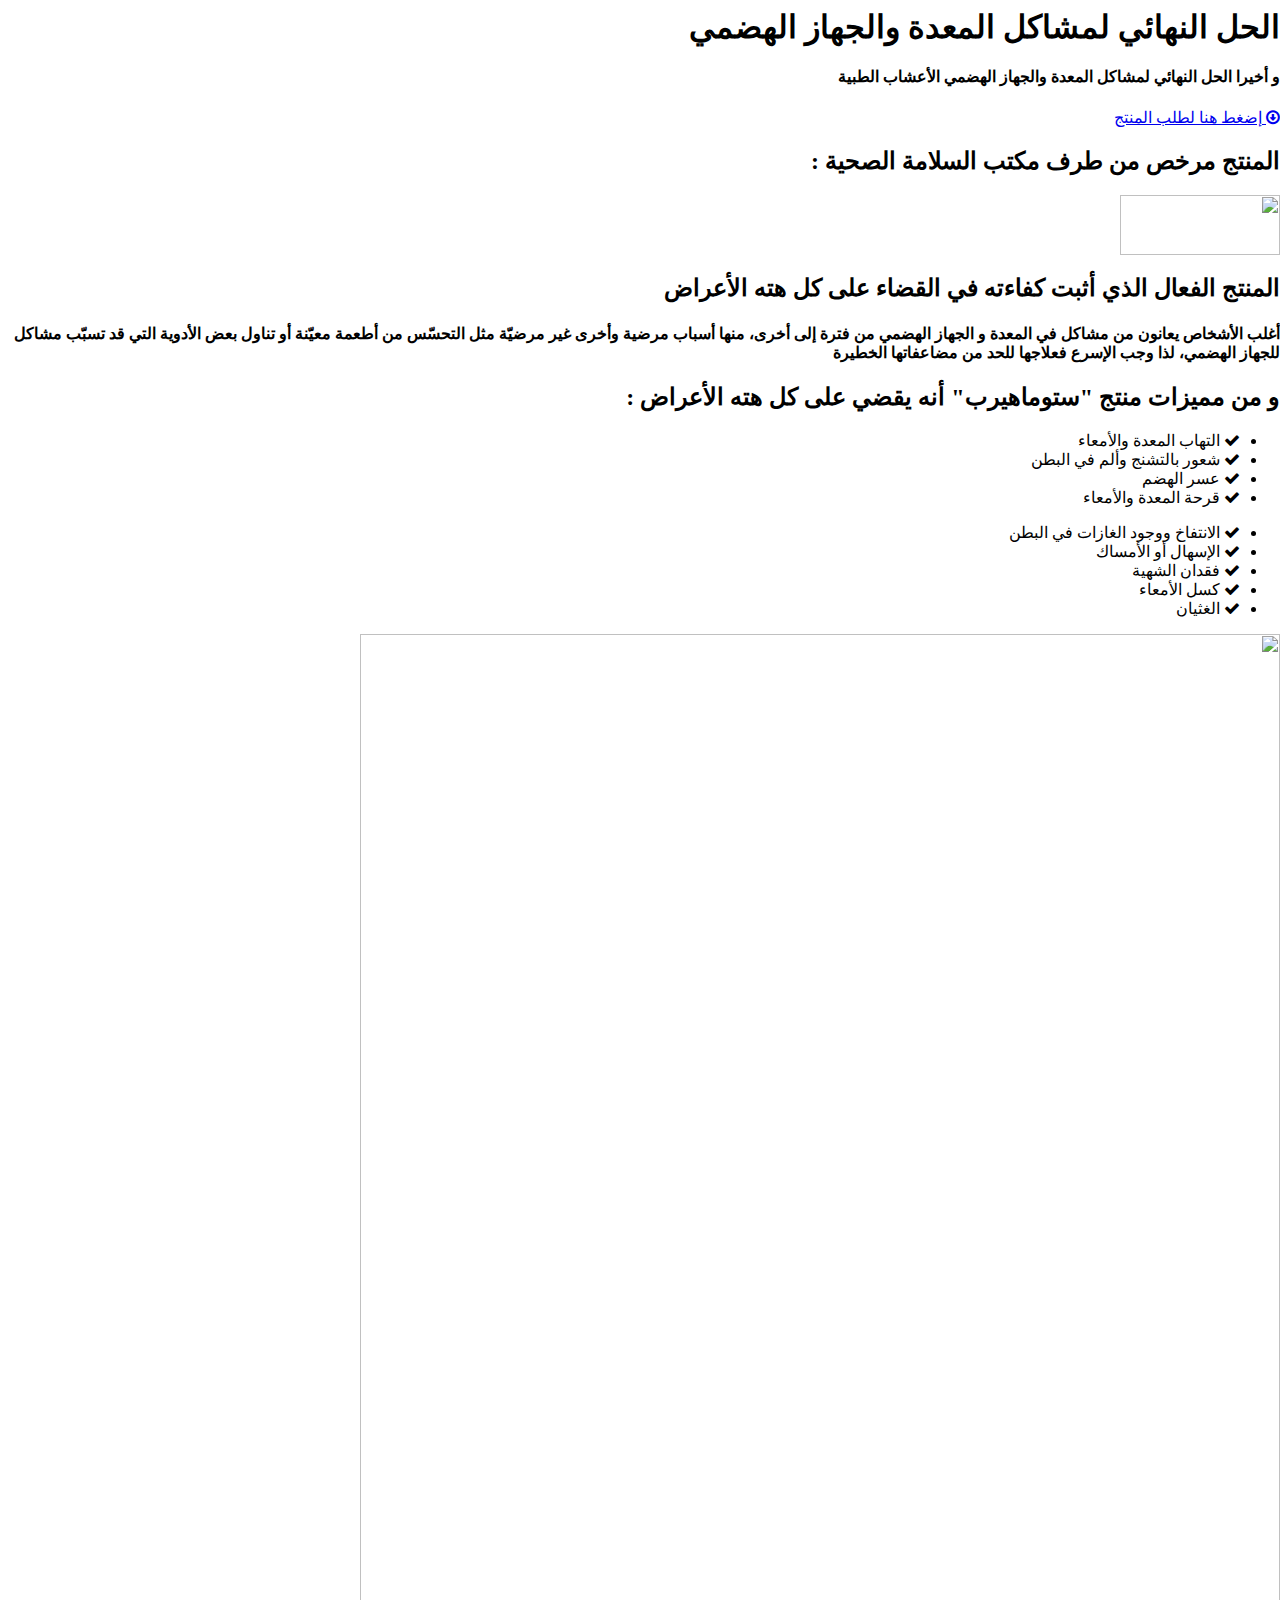
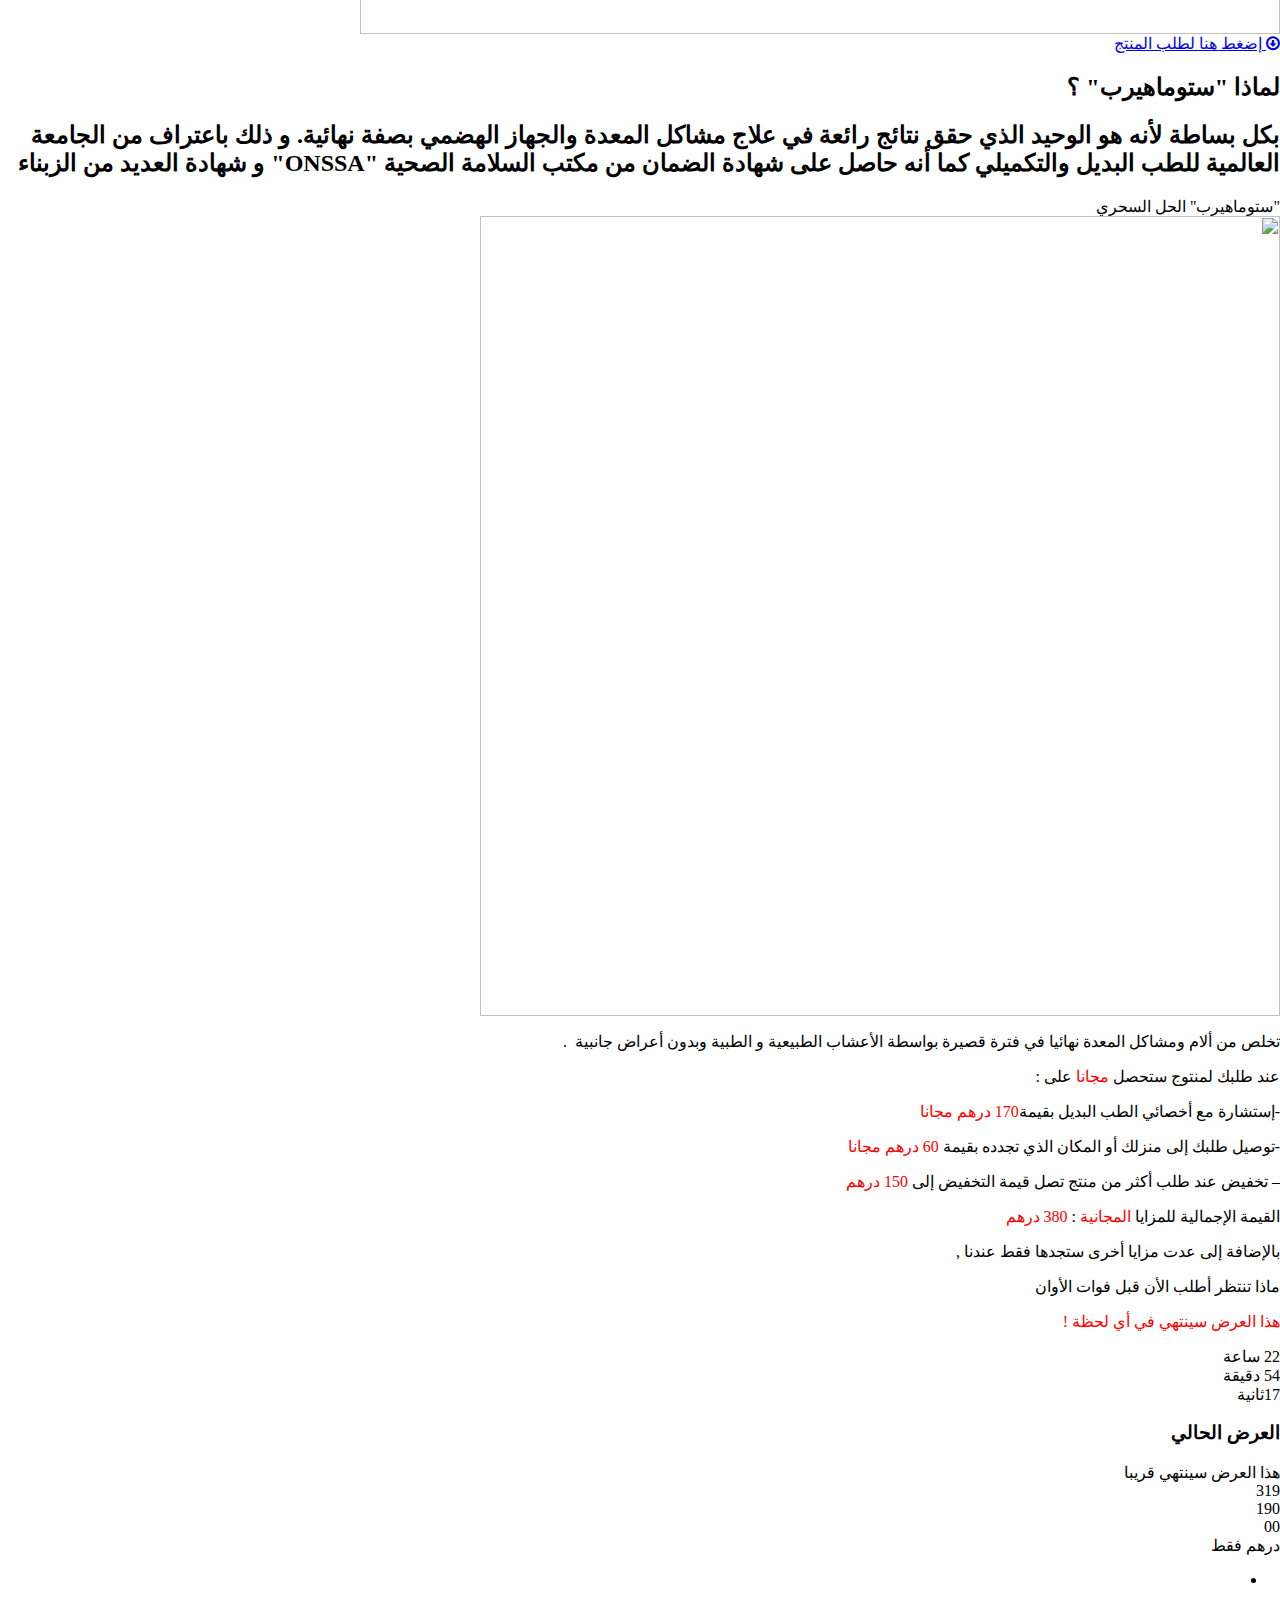
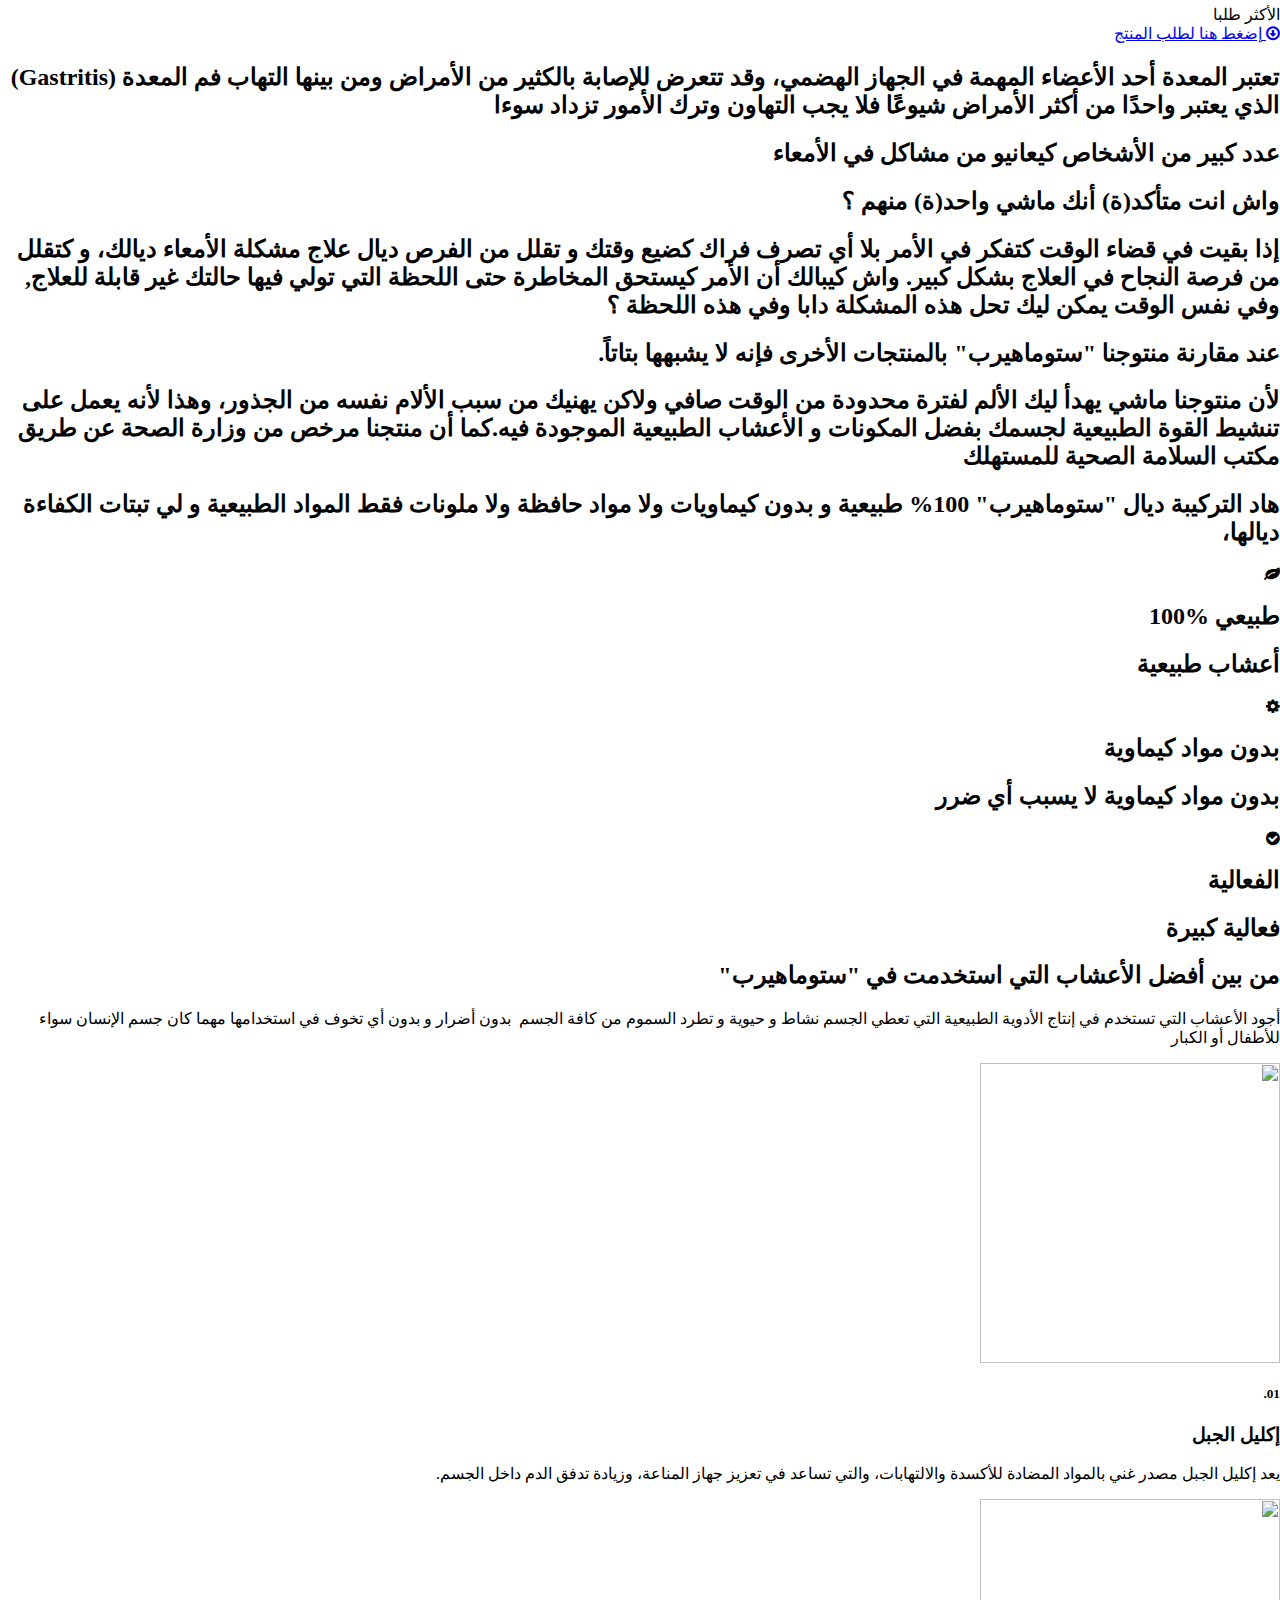
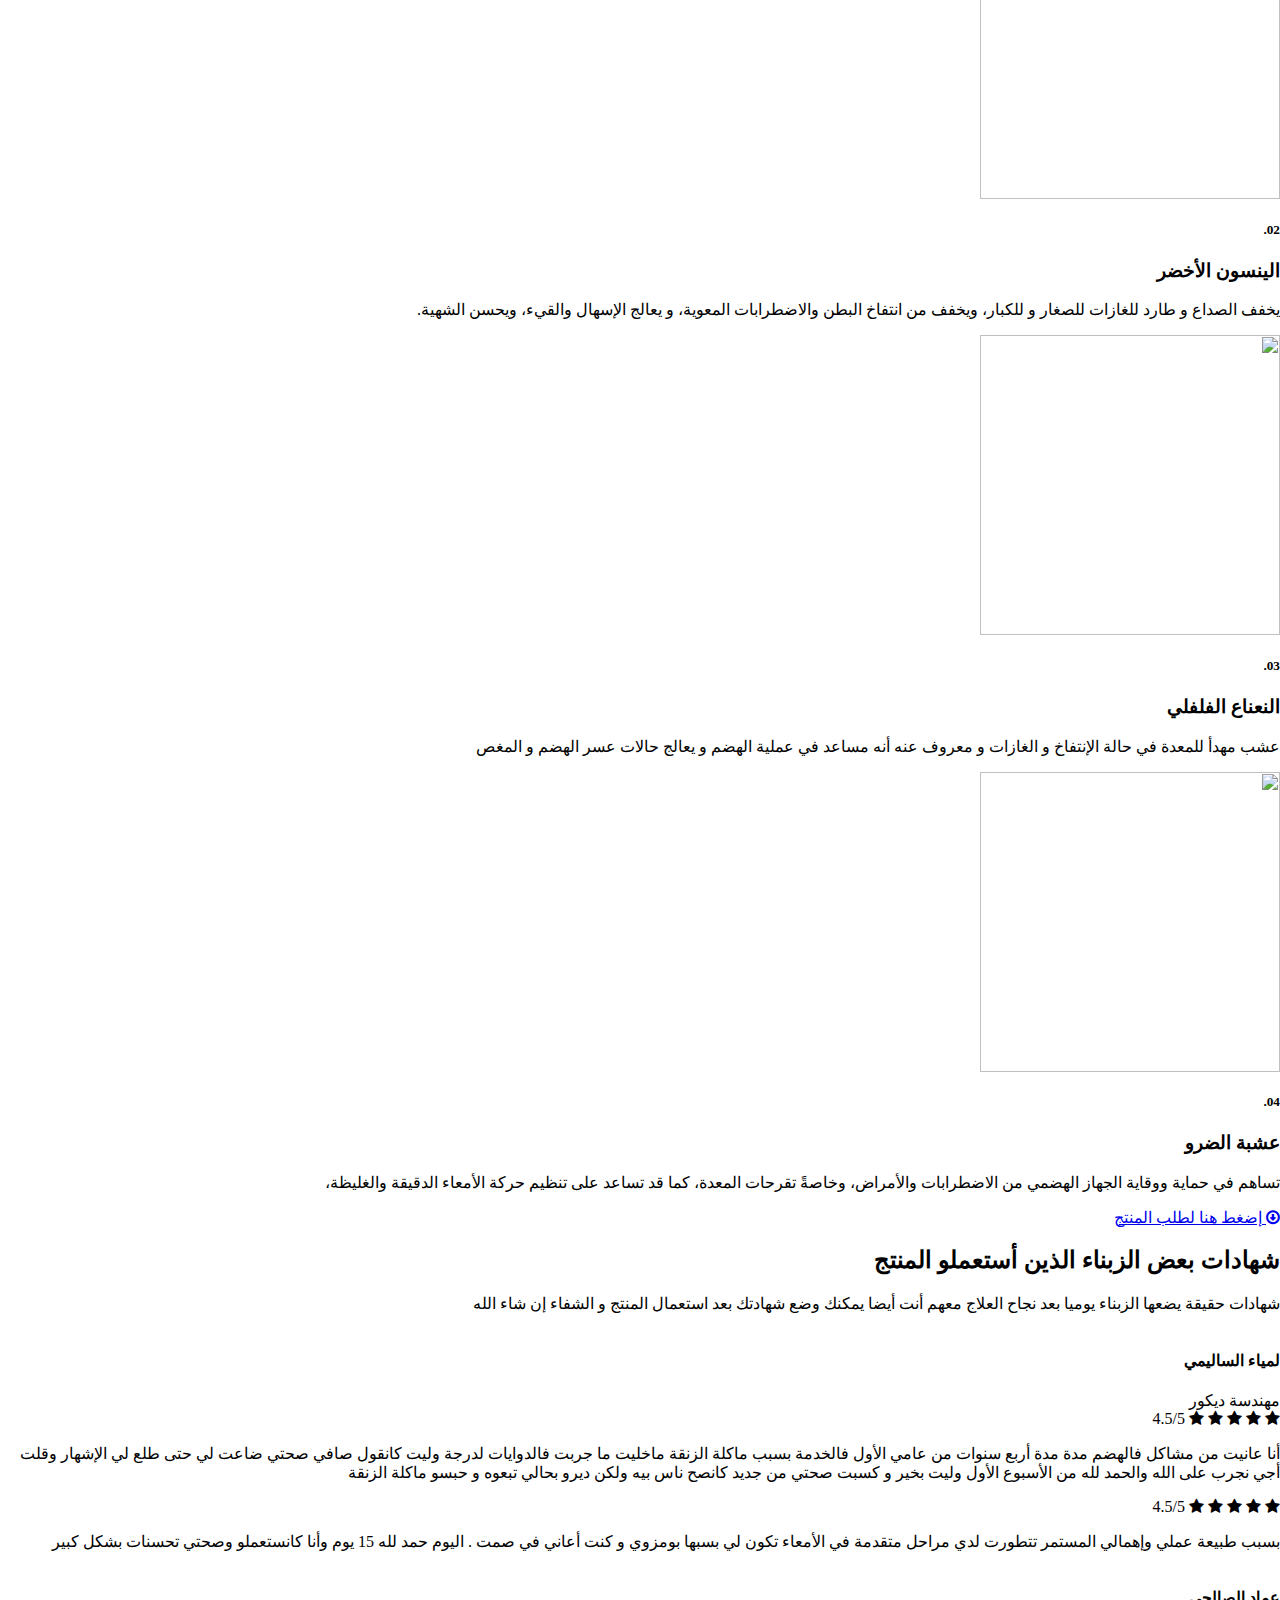
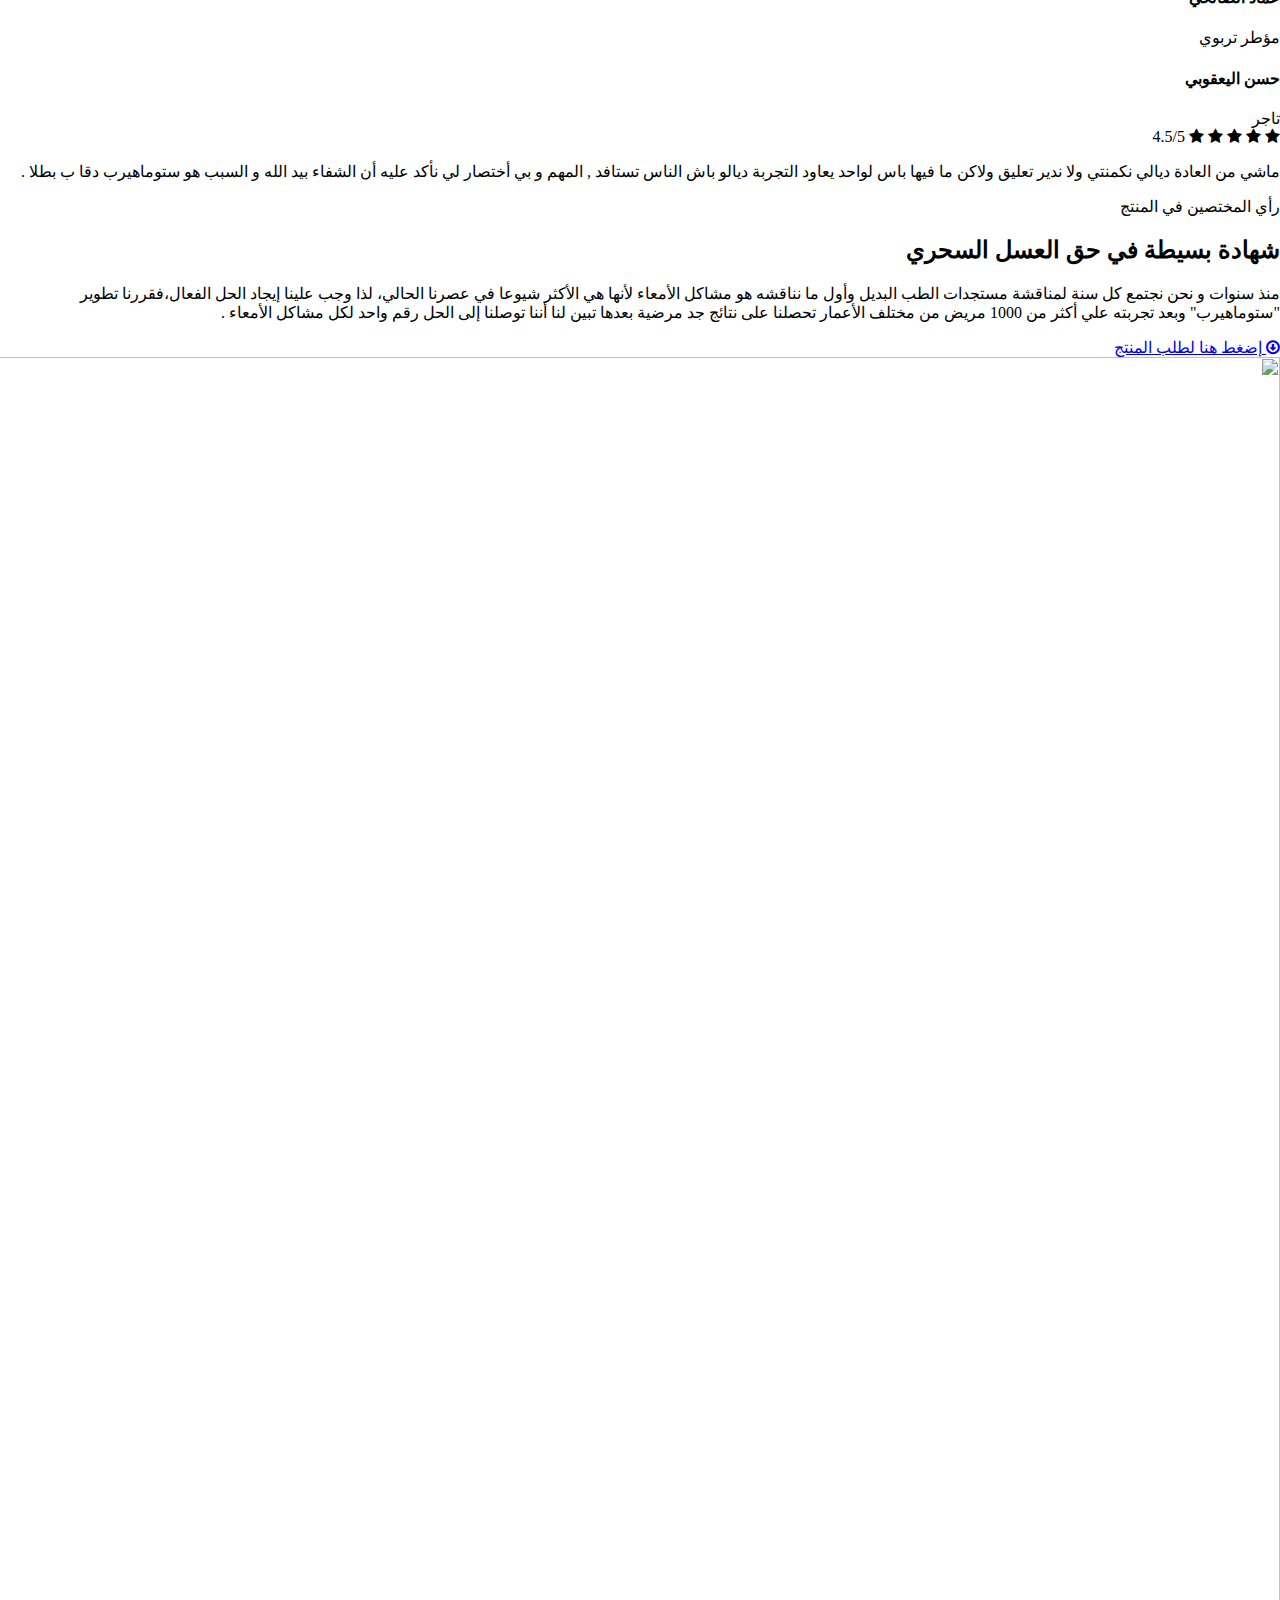
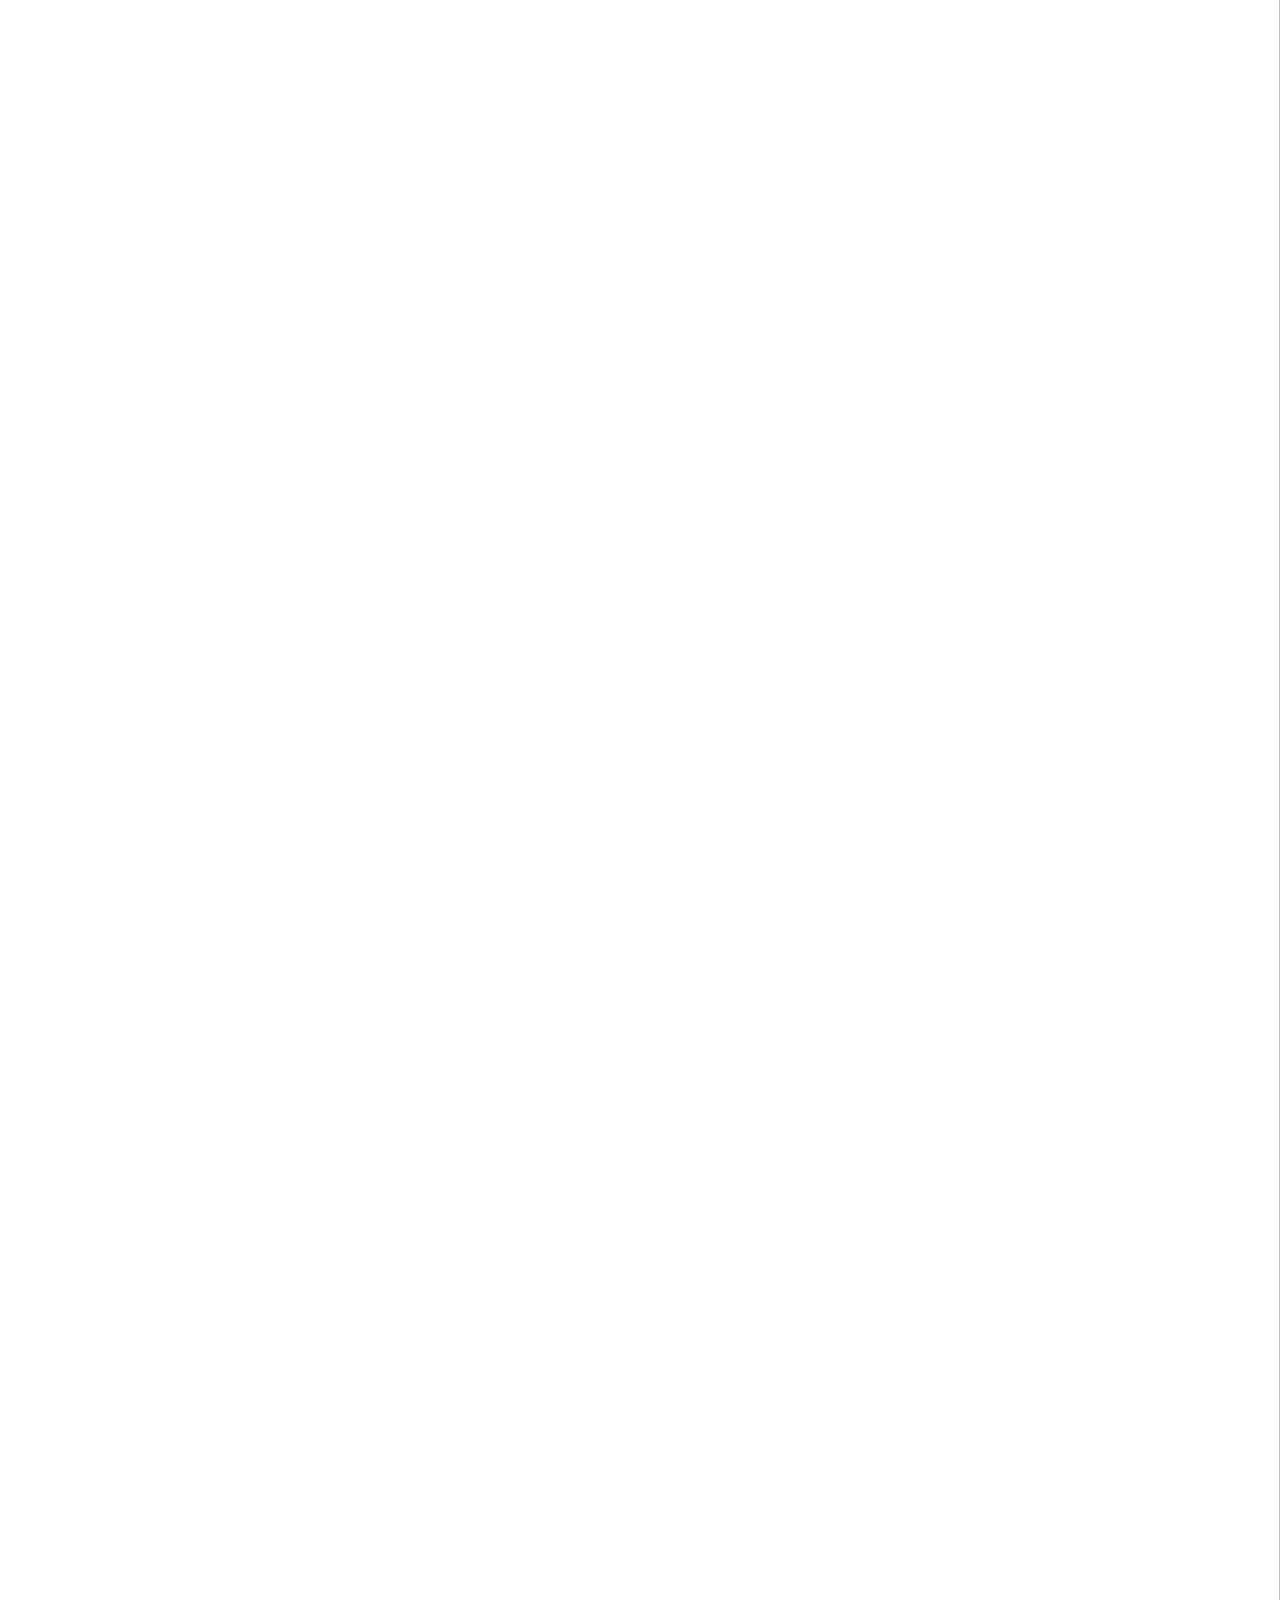
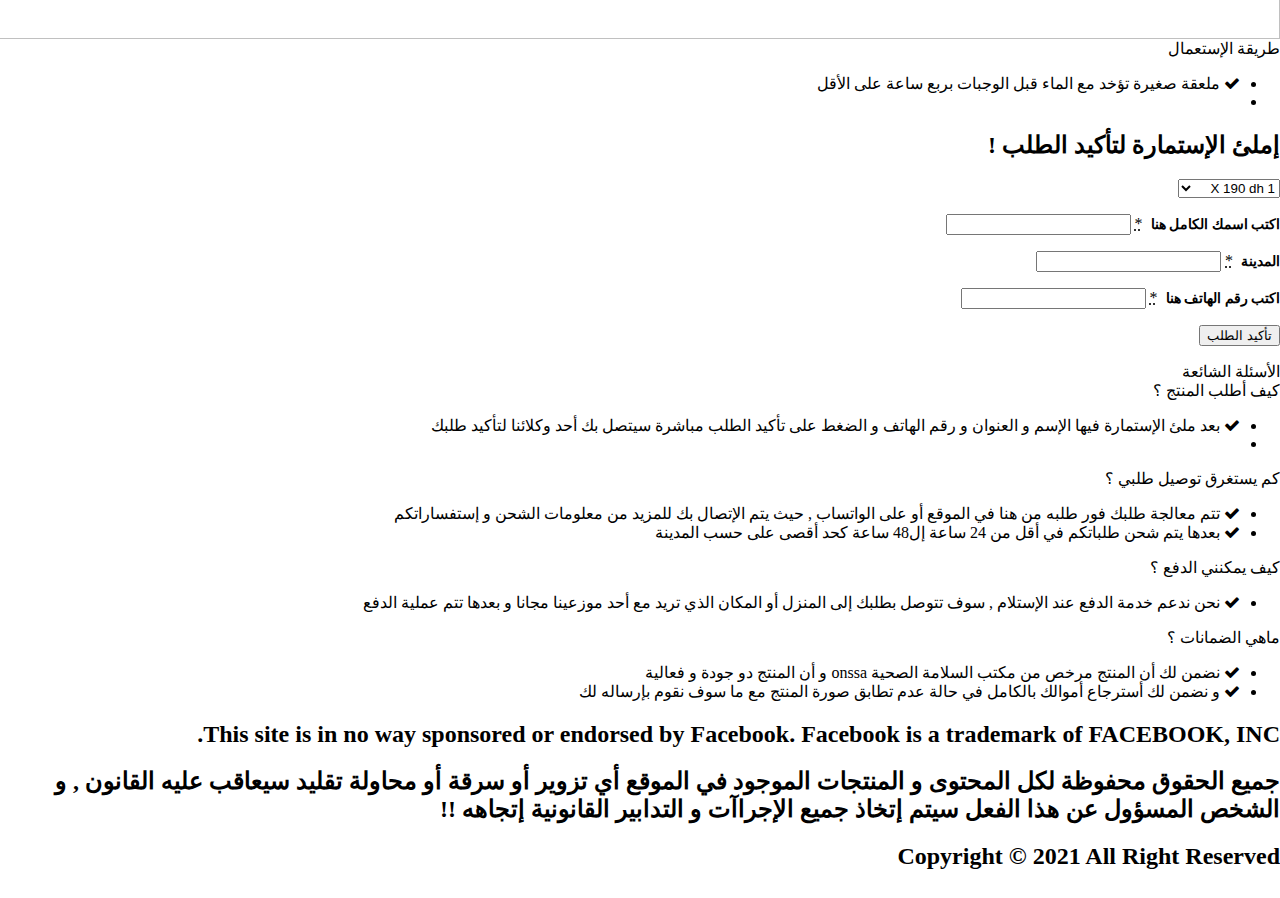
==== commit a2b95962: "Add files via upload" ====
--- a/index.html
+++ b/index.html
@@ -1,5 +1,6 @@
 <html dir="rtl" lang="ar" class="no-js"><head>
 	<meta charset="UTF-8">
+	<meta name="facebook-domain-verification" content="hwhk2291iknc1x6r381su9x4j5mgrl" />
 	<meta name="viewport" content="width=device-width, initial-scale=1">
 	<title>Stomaherb</title>
 <!-- script to print the admin localized variables -->
@@ -92,8 +93,8 @@
 	});
 });
 </script>	
-	
-	<!-- Facebook Pixel Code -->
+		
+			<!-- Facebook Pixel Code -->
 <script>
 !function(f,b,e,v,n,t,s)
 {if(f.fbq)return;n=f.fbq=function(){n.callMethod?
@@ -382,7 +383,7 @@
 												
 												<div class="elementor-price-table__price">
 													<div class="elementor-price-table__original-price elementor-typo-excluded">319</div>
-													<span class="elementor-price-table__integer-part">195</span>
+													<span class="elementor-price-table__integer-part">190</span>
 													
 													<div class="elementor-price-table__after-price">
 														<span class="elementor-price-table__fractional-part">00</span>
@@ -941,10 +942,10 @@
 															<span class="elementor-icon-list-text">ملعقة صغيرة تؤخد مع الماء قبل الوجبات بربع ساعة على الأقل
  </span>
 														</li>
-														<li class="elementor-icon-list-item">
-															<span class="elementor-icon-list-icon">
-																<i aria-hidden="true" class="fa fa-check"></i>						</span>
-																<span class="elementor-icon-list-text"></span>
+														<li class="">
+															<span class="">
+																<i aria-hidden="true" class=""></i>						</span>
+																<span class=""></span>
 															</li>
 														</ul>
 													</div>
@@ -980,8 +981,8 @@
 												
 												
 												<select id="Prix" name="Prix">
-												<option value="195">1 X 195 dh</option>
-												<option value="300">2+1 X 349 dh</option>
+												<option value="199">1 X 190 dh</option>
+												<option value="300">2+1 X 300 dh</option>
 												</select>
 												
 												
@@ -1098,18 +1099,15 @@
 								<i aria-hidden="true" class="fa fa-check"></i>						</span>
 								<span class="elementor-icon-list-text">بعد ملئ الإستمارة فيها الإسم و العنوان و رقم الهاتف و الضغط على تأكيد الطلب مباشرة سيتصل بك أحد وكلائنا  لتأكيد طلبك </span>
 							</li>
-							<li class="elementor-icon-list-item">
-								<span class="elementor-icon-list-icon">
-								<i aria-hidden="true" class="fa fa-check"></i>						</span>
-								<span class="elementor-icon-list-text">أو الطلب مباشرة على الواتساب من هنا :</span>
+							<li class="">
+								<span class="">
+								<i aria-hidden="true" class=""></i>						</span>
 							</li>
 						</ul>
 					</div>
 				</div>
 				<div class="elementor-element elementor-element-bfe684f elementor-widget elementor-widget-image" data-id="bfe684f" data-element_type="widget" data-widget_type="image.default">
 					<div class="elementor-widget-container">
-						<a href="https://api.whatsapp.com/send/?phone=212660578000&amp;text&amp;app_absent=0">
-						<img width="300" height="120" src="https://eslai.com/wp-content/uploads/2021/05/إضغط-هنا-للطلب-واتساب-300x120.png" class="attachment-medium size-medium" alt="" loading="lazy" srcset="https://eslai.com/wp-content/uploads/2021/05/إضغط-هنا-للطلب-واتساب-300x120.png 300w, https://eslai.com/wp-content/uploads/2021/05/إضغط-هنا-للطلب-واتساب-1024x410.png 1024w, https://eslai.com/wp-content/uploads/2021/05/إضغط-هنا-للطلب-واتساب-768x308.png 768w, https://eslai.com/wp-content/uploads/2021/05/إضغط-هنا-للطلب-واتساب-1536x615.png 1536w, https://eslai.com/wp-content/uploads/2021/05/إضغط-هنا-للطلب-واتساب-600x240.png 600w, https://eslai.com/wp-content/uploads/2021/05/إضغط-هنا-للطلب-واتساب.png 1545w" sizes="(max-width: 300px) 100vw, 300px">								</a>
 					</div>
 				</div>
 				<div class="elementor-element elementor-element-e049ddf elementor-widget-divider--view-line_text elementor-widget-divider--element-align-center elementor-widget elementor-widget-divider" data-id="e049ddf" data-element_type="widget" data-widget_type="divider.default">
@@ -1252,4 +1250,4 @@
     </script>
 
 </body>
-</html>
+</html>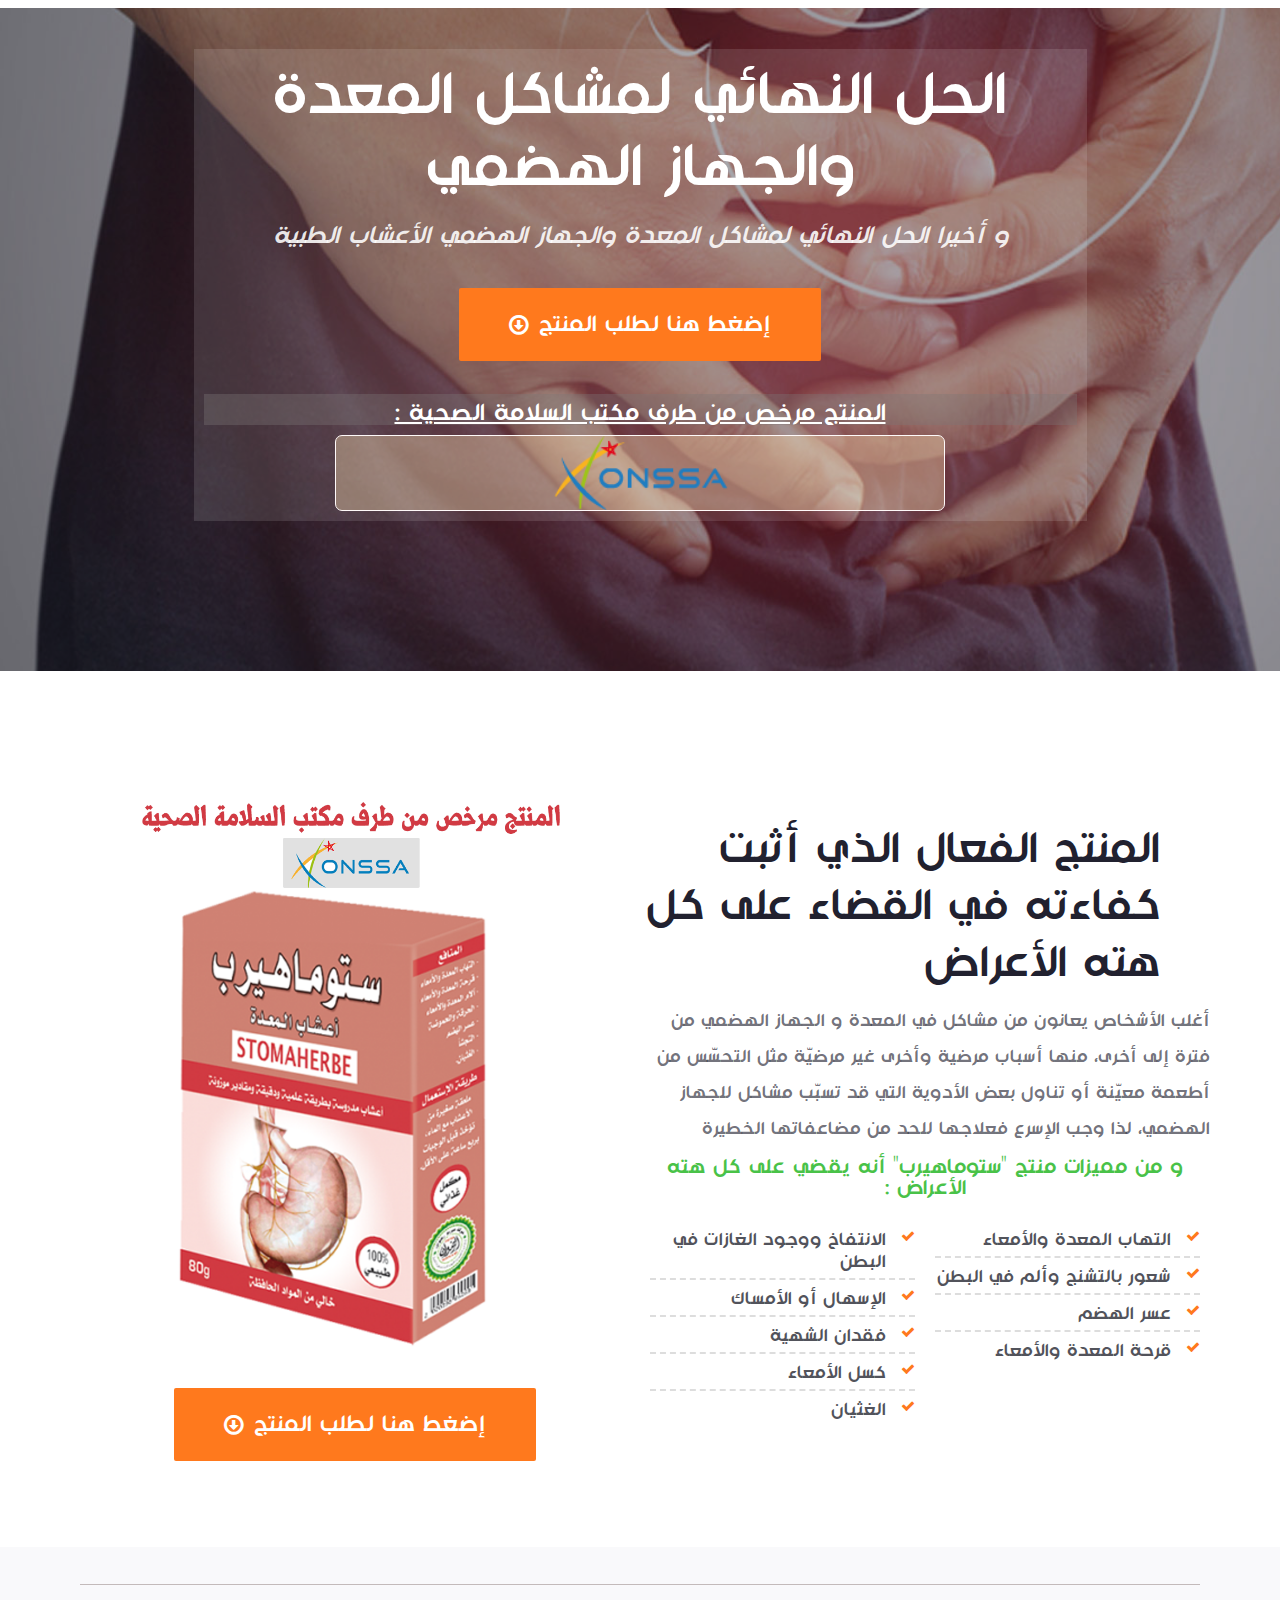
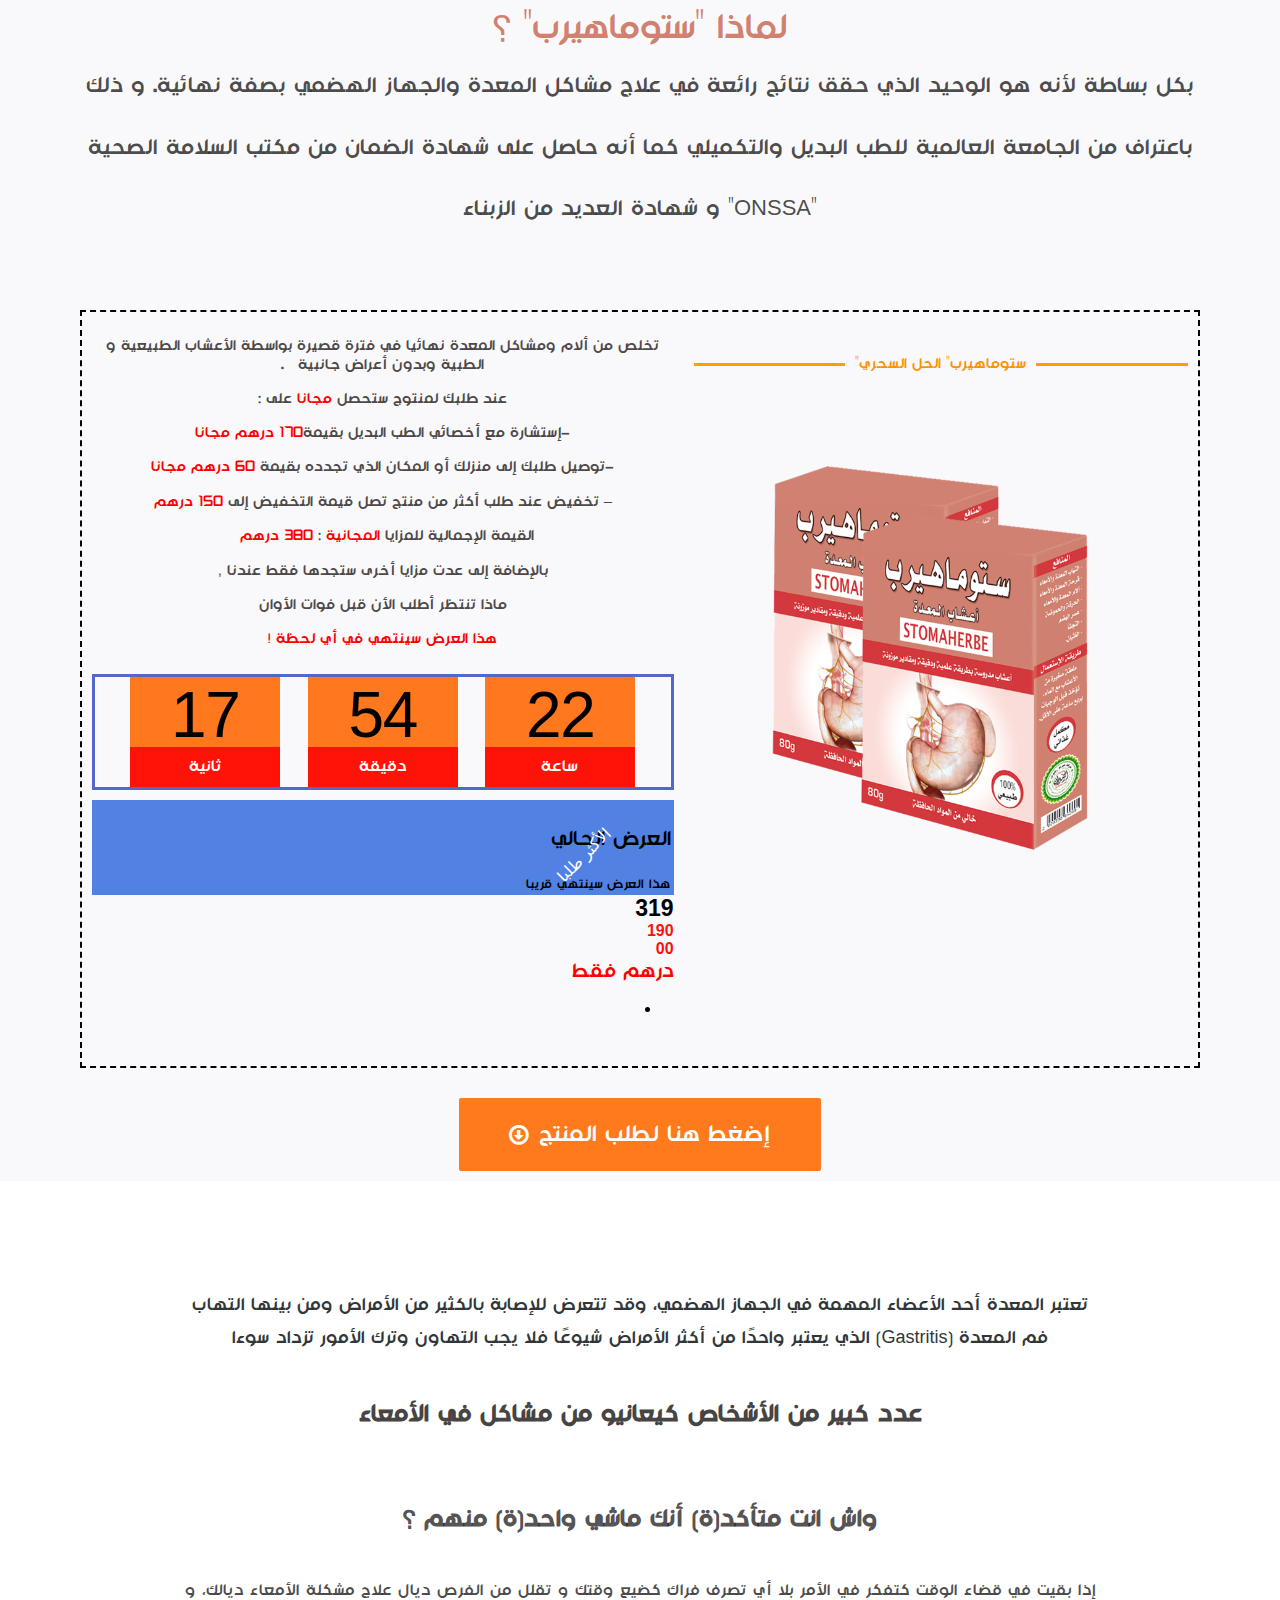
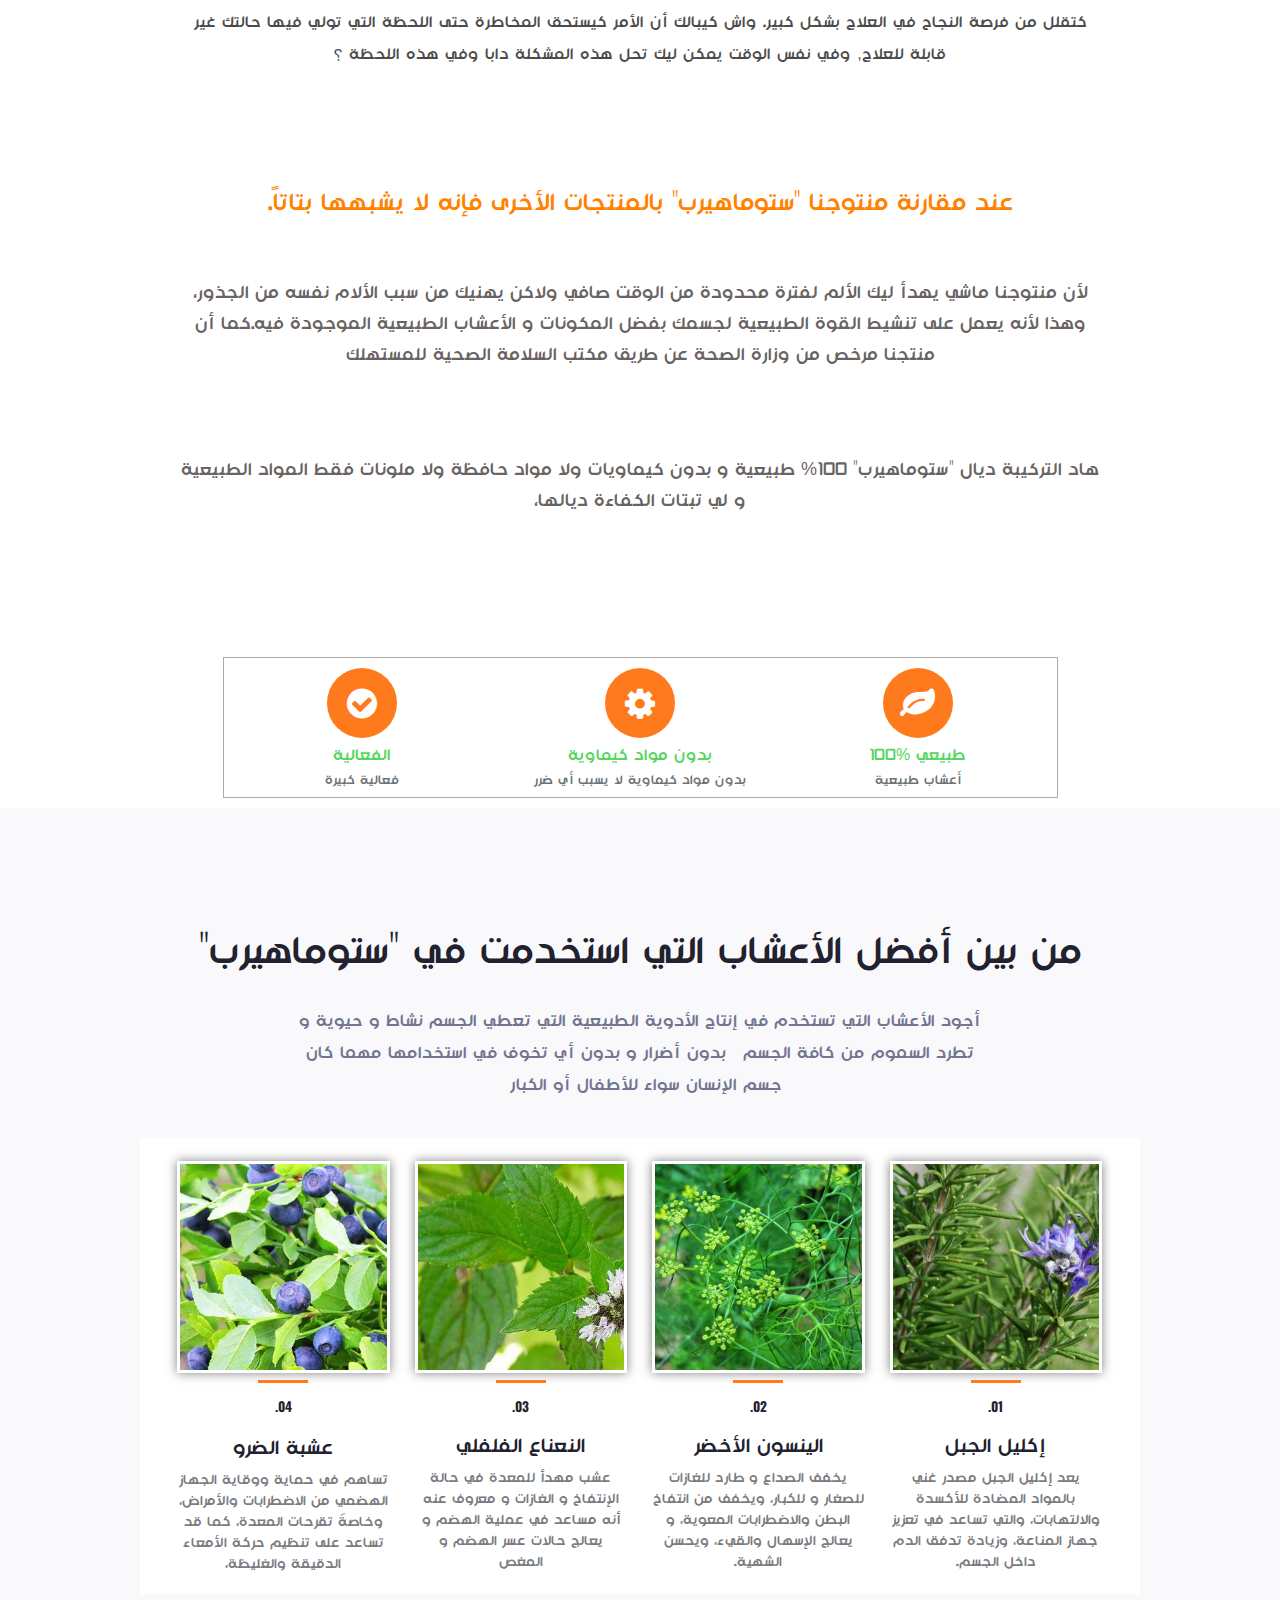
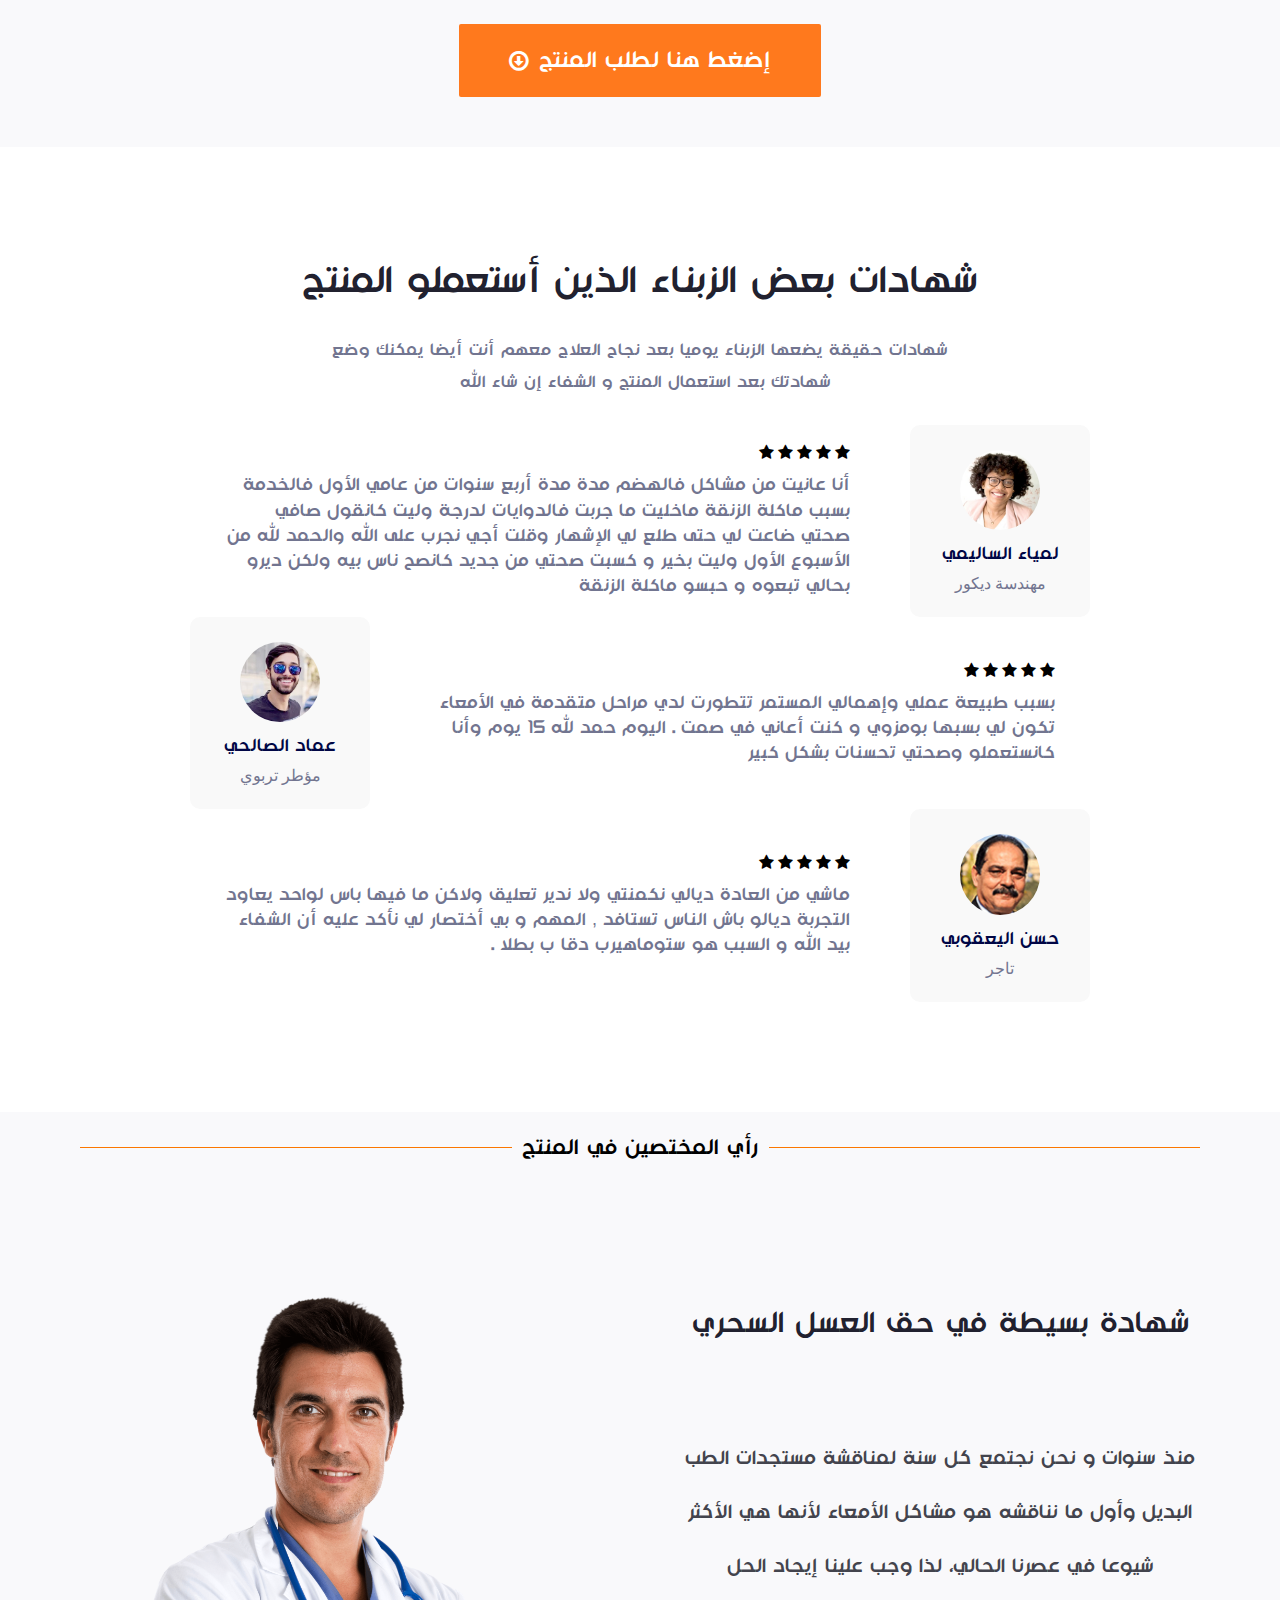
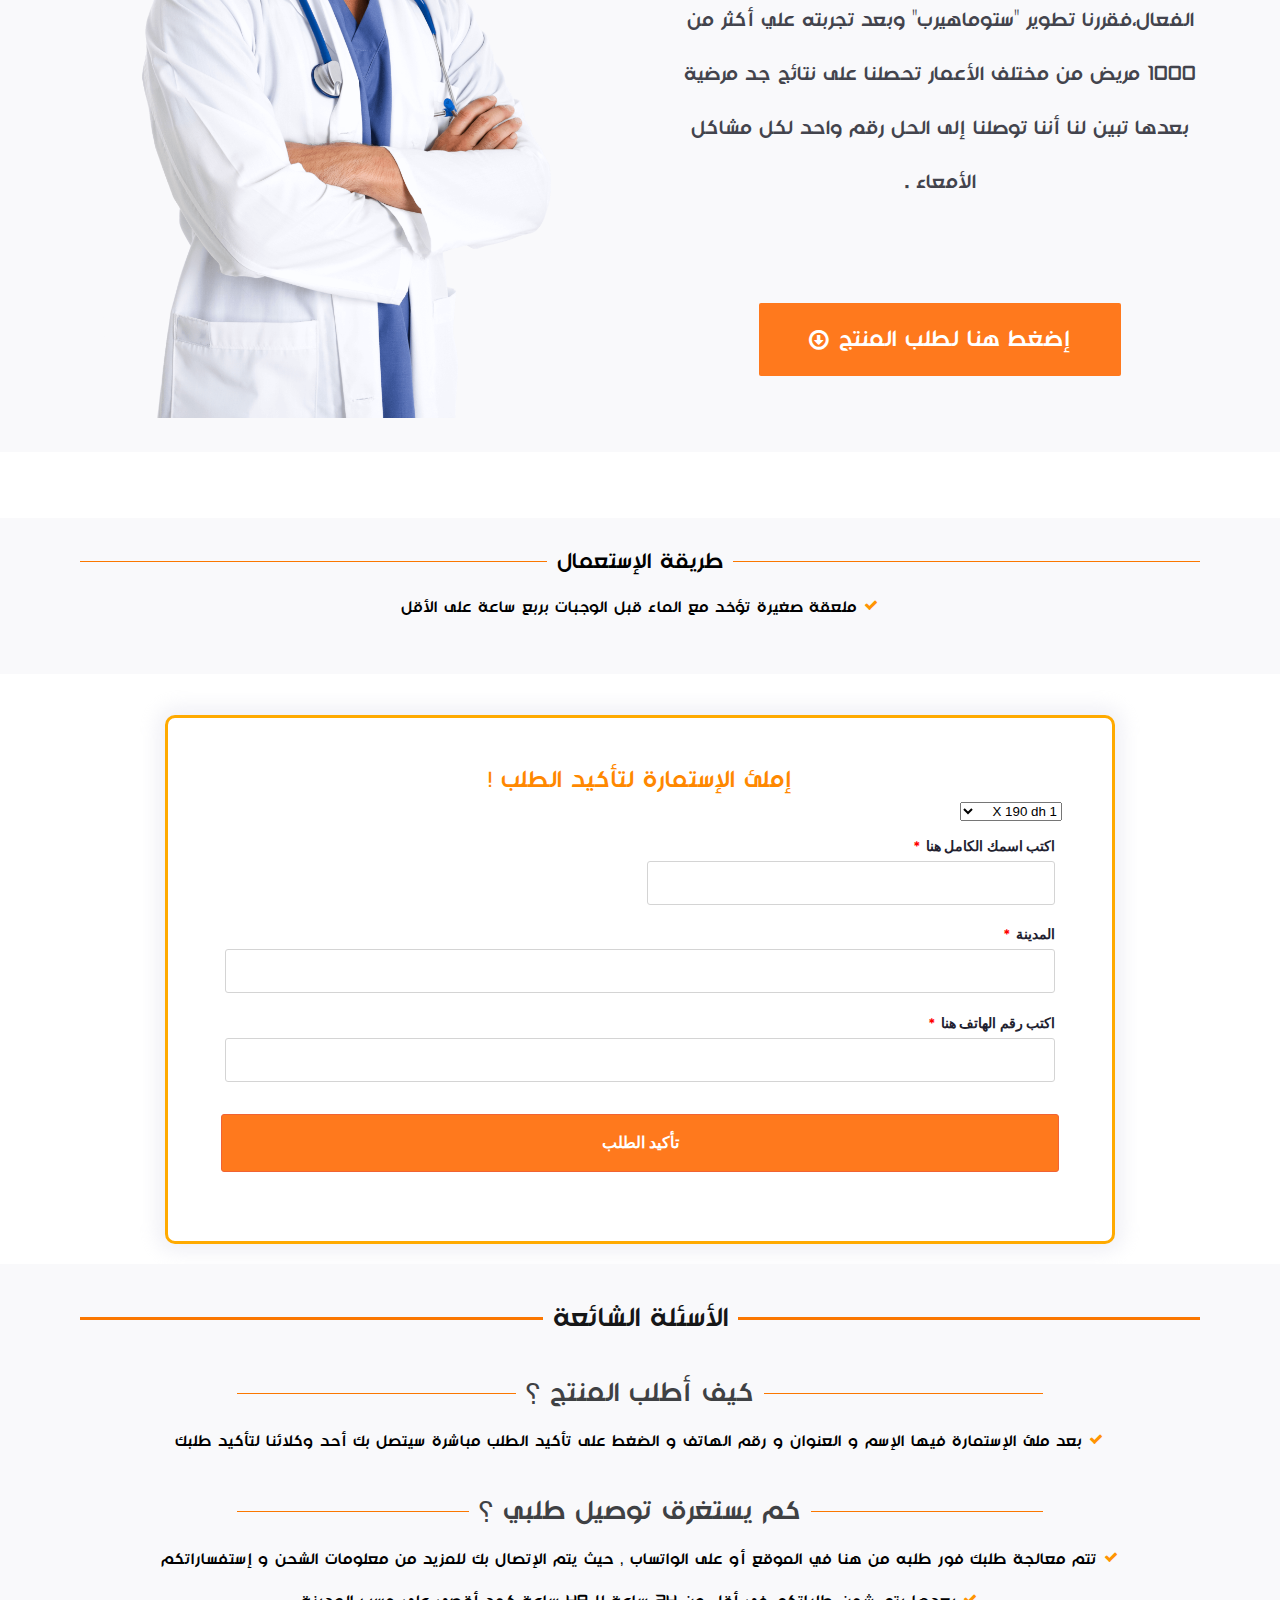
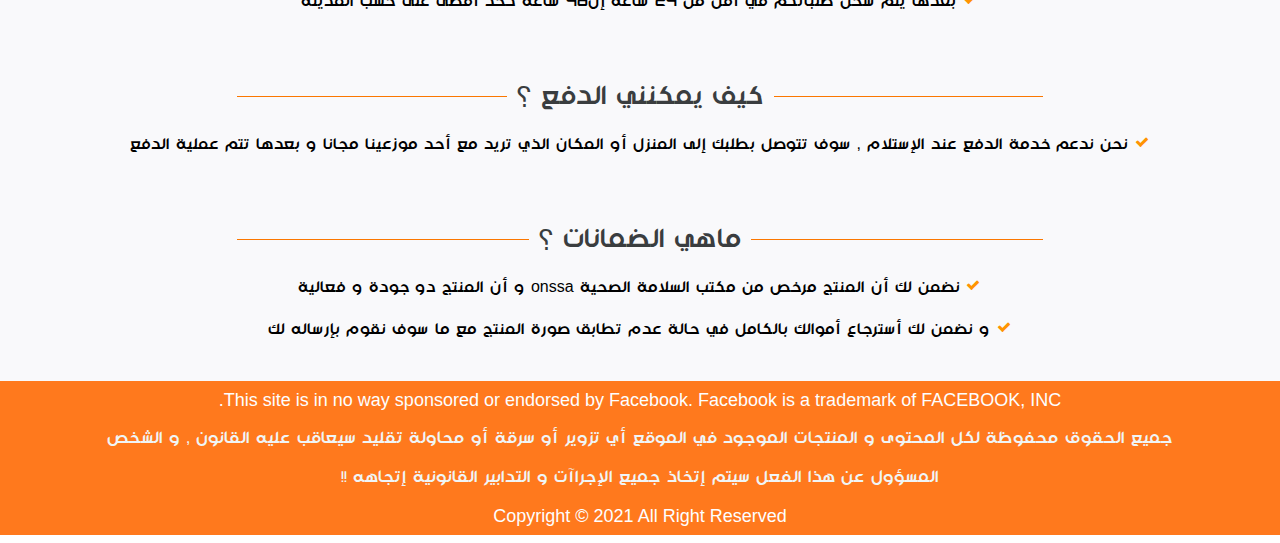
==== commit 60c2cbcc: "Update index.html" ====
--- a/index.html
+++ b/index.html
@@ -104,11 +104,11 @@
 t.src=v;s=b.getElementsByTagName(e)[0];
 s.parentNode.insertBefore(t,s)}(window, document,'script',
 'https://connect.facebook.net/en_US/fbevents.js');
-fbq('init', '4256446711060192');
+fbq('init', '312230610691773');
 fbq('track', 'PageView');
 </script>
 <noscript><img height="1" width="1" style="display:none"
-src="https://www.facebook.com/tr?id=4256446711060192&ev=PageView&noscript=1"
+src="https://www.facebook.com/tr?id=312230610691773&ev=PageView&noscript=1"
 /></noscript>
 <!-- End Facebook Pixel Code -->
 
@@ -1250,4 +1250,4 @@
     </script>
 
 </body>
-</html>+</html>
--- a/assets/css/countdown-timer-widget.css
+++ b/assets/css/countdown-timer-widget.css
@@ -0,0 +1,29 @@
+.countdown-items {
+    display: inline-block;
+    width: 150px;
+    background-color: #6ec1e4;
+    margin: 0px 20px;
+}
+.countdown-items .ctw-digits{
+	display: block;
+    font-size: 64px;
+	text-align:center;
+}
+.countdown-items .ctw-label {
+    display: block;
+    text-align: center;
+    padding: 10px 0px;
+	
+}
+.finished-message{
+	text-align:center;
+}
+
+/* media query css */
+@media(max-width: 493px) {
+    .countdown-items { width: 15%; }
+	.countdown-items .ctw-digits{ font-size:20px; }
+	.countdown-items .ctw-label{ font-size:10px; }
+}
+
+
--- a/assets/css/thwcfd-public.min.css
+++ b/assets/css/thwcfd-public.min.css
@@ -0,0 +1 @@
+.thwcfd-field-radio label.radio{display:inline-block;margin-right:15px}.thwcfd-optional .required{display:none}--- a/assets/css/header-footer-elementor.css
+++ b/assets/css/header-footer-elementor.css
@@ -0,0 +1,33 @@
+.footer-width-fixer {
+    width: 100%;
+}
+
+/* Container fix for genesis themes */
+
+.ehf-template-genesis.ehf-header .site-header .wrap,
+.ehf-template-genesis.ehf-footer .site-footer .wrap,
+.ehf-template-generatepress.ehf-header .site-header .inside-header {
+    width: 100%;
+    padding: 0;
+    max-width: 100%;
+}
+
+/* Container fix for generatepress theme */
+
+.ehf-template-generatepress.ehf-header .site-header,
+.ehf-template-generatepress.ehf-footer .site-footer {
+    width: 100%;
+    padding: 0;
+    max-width: 100%;
+    background-color: transparent !important; /* override generatepress default white color for header */
+}
+
+.bhf-hidden {
+    display: none
+}
+
+/* Fix: Header hidden below the page content */
+.ehf-header #masthead {
+	z-index: 99;
+    position: relative;
+}--- a/assets/css/elementor-icons.min.css
+++ b/assets/css/elementor-icons.min.css
@@ -0,0 +1,2 @@
+/*! elementor-icons - v5.11.0 - 01-03-2021 */
+@font-face{font-family:eicons;src:url(../fonts/eicons.eot?5.11.0);src:url(../fonts/eicons.eot?5.11.0#iefix) format("embedded-opentype"),url(../fonts/eicons.woff2?5.11.0) format("woff2"),url(../fonts/eicons.woff?5.11.0) format("woff"),url(../fonts/eicons.ttf?5.11.0) format("truetype"),url(../fonts/eicons.svg?5.11.0#eicon) format("svg");font-weight:400;font-style:normal}[class*=" eicon-"],[class^=eicon]{display:inline-block;font-family:eicons;font-size:inherit;font-weight:400;font-style:normal;font-variant:normal;line-height:1;text-rendering:auto;-webkit-font-smoothing:antialiased;-moz-osx-font-smoothing:grayscale}@keyframes a{0%{transform:rotate(0deg)}to{transform:rotate(359deg)}}.eicon-animation-spin{animation:a 2s infinite linear}.eicon-editor-link:before{content:'\e800'}.eicon-editor-unlink:before{content:'\e801'}.eicon-editor-external-link:before{content:'\e802'}.eicon-editor-close:before{content:'\e803'}.eicon-editor-list-ol:before{content:'\e804'}.eicon-editor-list-ul:before{content:'\e805'}.eicon-editor-bold:before{content:'\e806'}.eicon-editor-italic:before{content:'\e807'}.eicon-editor-underline:before{content:'\e808'}.eicon-editor-paragraph:before{content:'\e809'}.eicon-editor-h1:before{content:'\e80a'}.eicon-editor-h2:before{content:'\e80b'}.eicon-editor-h3:before{content:'\e80c'}.eicon-editor-h4:before{content:'\e80d'}.eicon-editor-h5:before{content:'\e80e'}.eicon-editor-h6:before{content:'\e80f'}.eicon-editor-quote:before{content:'\e810'}.eicon-editor-code:before{content:'\e811'}.eicon-elementor:before{content:'\e812'}.eicon-elementor-circle:before{content:'\e813'}.eicon-pojome:before{content:'\e814'}.eicon-plus:before{content:'\e815'}.eicon-menu-bar:before{content:'\e816'}.eicon-apps:before{content:'\e817'}.eicon-accordion:before{content:'\e818'}.eicon-alert:before{content:'\e819'}.eicon-animation-text:before{content:'\e81a'}.eicon-animation:before{content:'\e81b'}.eicon-banner:before{content:'\e81c'}.eicon-blockquote:before{content:'\e81d'}.eicon-button:before{content:'\e81e'}.eicon-call-to-action:before{content:'\e81f'}.eicon-captcha:before{content:'\e820'}.eicon-carousel:before{content:'\e821'}.eicon-checkbox:before{content:'\e822'}.eicon-columns:before{content:'\e823'}.eicon-countdown:before{content:'\e824'}.eicon-counter:before{content:'\e825'}.eicon-date:before{content:'\e826'}.eicon-divider-shape:before{content:'\e827'}.eicon-divider:before{content:'\e828'}.eicon-download-button:before{content:'\e829'}.eicon-dual-button:before{content:'\e82a'}.eicon-email-field:before{content:'\e82b'}.eicon-facebook-comments:before{content:'\e82c'}.eicon-facebook-like-box:before{content:'\e82d'}.eicon-form-horizontal:before{content:'\e82e'}.eicon-form-vertical:before{content:'\e82f'}.eicon-gallery-grid:before{content:'\e830'}.eicon-gallery-group:before{content:'\e831'}.eicon-gallery-justified:before{content:'\e832'}.eicon-gallery-masonry:before{content:'\e833'}.eicon-icon-box:before{content:'\e834'}.eicon-image-before-after:before{content:'\e835'}.eicon-image-box:before{content:'\e836'}.eicon-image-hotspot:before{content:'\e837'}.eicon-image-rollover:before{content:'\e838'}.eicon-info-box:before{content:'\e839'}.eicon-inner-section:before{content:'\e83a'}.eicon-mailchimp:before{content:'\e83b'}.eicon-menu-card:before{content:'\e83c'}.eicon-navigation-horizontal:before{content:'\e83d'}.eicon-nav-menu:before{content:'\e83e'}.eicon-navigation-vertical:before{content:'\e83f'}.eicon-number-field:before{content:'\e840'}.eicon-parallax:before{content:'\e841'}.eicon-php7:before{content:'\e842'}.eicon-post-list:before{content:'\e843'}.eicon-post-slider:before{content:'\e844'}.eicon-post:before{content:'\e845'}.eicon-posts-carousel:before{content:'\e846'}.eicon-posts-grid:before{content:'\e847'}.eicon-posts-group:before{content:'\e848'}.eicon-posts-justified:before{content:'\e849'}.eicon-posts-masonry:before{content:'\e84a'}.eicon-posts-ticker:before{content:'\e84b'}.eicon-price-list:before{content:'\e84c'}.eicon-price-table:before{content:'\e84d'}.eicon-radio:before{content:'\e84e'}.eicon-rtl:before{content:'\e84f'}.eicon-scroll:before{content:'\e850'}.eicon-search:before{content:'\e851'}.eicon-select:before{content:'\e852'}.eicon-share:before{content:'\e853'}.eicon-sidebar:before{content:'\e854'}.eicon-skill-bar:before{content:'\e855'}.eicon-slider-3d:before{content:'\e856'}.eicon-slider-album:before{content:'\e857'}.eicon-slider-device:before{content:'\e858'}.eicon-slider-full-screen:before{content:'\e859'}.eicon-slider-push:before{content:'\e85a'}.eicon-slider-vertical:before{content:'\e85b'}.eicon-slider-video:before{content:'\e85c'}.eicon-slides:before{content:'\e85d'}.eicon-social-icons:before{content:'\e85e'}.eicon-spacer:before{content:'\e85f'}.eicon-table:before{content:'\e860'}.eicon-tabs:before{content:'\e861'}.eicon-tel-field:before{content:'\e862'}.eicon-text-area:before{content:'\e863'}.eicon-text-field:before{content:'\e864'}.eicon-thumbnails-down:before{content:'\e865'}.eicon-thumbnails-half:before{content:'\e866'}.eicon-thumbnails-right:before{content:'\e867'}.eicon-time-line:before{content:'\e868'}.eicon-toggle:before{content:'\e869'}.eicon-url:before{content:'\e86a'}.eicon-t-letter:before{content:'\e86b'}.eicon-wordpress:before{content:'\e86c'}.eicon-text:before{content:'\e86d'}.eicon-anchor:before{content:'\e86e'}.eicon-bullet-list:before{content:'\e86f'}.eicon-code:before{content:'\e870'}.eicon-favorite:before{content:'\e871'}.eicon-google-maps:before{content:'\e872'}.eicon-image:before{content:'\e873'}.eicon-photo-library:before{content:'\e874'}.eicon-woocommerce:before{content:'\e875'}.eicon-youtube:before{content:'\e876'}.eicon-flip-box:before{content:'\e877'}.eicon-settings:before{content:'\e878'}.eicon-headphones:before{content:'\e879'}.eicon-testimonial:before{content:'\e87a'}.eicon-counter-circle:before{content:'\e87b'}.eicon-person:before{content:'\e87c'}.eicon-chevron-right:before{content:'\e87d'}.eicon-chevron-left:before{content:'\e87e'}.eicon-close:before{content:'\e87f'}.eicon-file-download:before{content:'\e880'}.eicon-save:before{content:'\e881'}.eicon-zoom-in:before{content:'\e882'}.eicon-shortcode:before{content:'\e883'}.eicon-nerd:before{content:'\e884'}.eicon-device-desktop:before{content:'\e885'}.eicon-device-tablet:before{content:'\e886'}.eicon-device-mobile:before{content:'\e887'}.eicon-document-file:before{content:'\e888'}.eicon-folder-o:before{content:'\e889'}.eicon-hypster:before{content:'\e88a'}.eicon-h-align-left:before{content:'\e88b'}.eicon-h-align-right:before{content:'\e88c'}.eicon-h-align-center:before{content:'\e88d'}.eicon-h-align-stretch:before{content:'\e88e'}.eicon-v-align-top:before{content:'\e88f'}.eicon-v-align-bottom:before{content:'\e890'}.eicon-v-align-middle:before{content:'\e891'}.eicon-v-align-stretch:before{content:'\e892'}.eicon-pro-icon:before{content:'\e893'}.eicon-mail:before{content:'\e894'}.eicon-lock-user:before{content:'\e895'}.eicon-testimonial-carousel:before{content:'\e896'}.eicon-media-carousel:before{content:'\e897'}.eicon-section:before{content:'\e898'}.eicon-column:before{content:'\e899'}.eicon-edit:before{content:'\e89a'}.eicon-clone:before{content:'\e89b'}.eicon-trash:before{content:'\e89c'}.eicon-play:before{content:'\e89d'}.eicon-angle-right:before{content:'\e89e'}.eicon-angle-left:before{content:'\e89f'}.eicon-animated-headline:before{content:'\e8a0'}.eicon-menu-toggle:before{content:'\e8a1'}.eicon-fb-embed:before{content:'\e8a2'}.eicon-fb-feed:before{content:'\e8a3'}.eicon-twitter-embed:before{content:'\e8a4'}.eicon-twitter-feed:before{content:'\e8a5'}.eicon-sync:before{content:'\e8a6'}.eicon-import-export:before{content:'\e8a7'}.eicon-check-circle:before{content:'\e8a8'}.eicon-library-save:before{content:'\e8a9'}.eicon-library-download:before{content:'\e8aa'}.eicon-insert:before{content:'\e8ab'}.eicon-preview-medium:before{content:'\e8ac'}.eicon-sort-down:before{content:'\e8ad'}.eicon-sort-up:before{content:'\e8ae'}.eicon-heading:before{content:'\e8af'}.eicon-logo:before{content:'\e8b0'}.eicon-meta-data:before{content:'\e8b1'}.eicon-post-content:before{content:'\e8b2'}.eicon-post-excerpt:before{content:'\e8b3'}.eicon-post-navigation:before{content:'\e8b4'}.eicon-yoast:before{content:'\e8b5'}.eicon-nerd-chuckle:before{content:'\e8b6'}.eicon-nerd-wink:before{content:'\e8b7'}.eicon-comments:before{content:'\e8b8'}.eicon-download-circle-o:before{content:'\e8b9'}.eicon-library-upload:before{content:'\e8ba'}.eicon-save-o:before{content:'\e8bb'}.eicon-upload-circle-o:before{content:'\e8bc'}.eicon-ellipsis-h:before{content:'\e8bd'}.eicon-ellipsis-v:before{content:'\e8be'}.eicon-arrow-left:before{content:'\e8bf'}.eicon-arrow-right:before{content:'\e8c0'}.eicon-arrow-up:before{content:'\e8c1'}.eicon-arrow-down:before{content:'\e8c2'}.eicon-play-o:before{content:'\e8c3'}.eicon-archive-posts:before{content:'\e8c4'}.eicon-archive-title:before{content:'\e8c5'}.eicon-featured-image:before{content:'\e8c6'}.eicon-post-info:before{content:'\e8c7'}.eicon-post-title:before{content:'\e8c8'}.eicon-site-logo:before{content:'\e8c9'}.eicon-site-search:before{content:'\e8ca'}.eicon-site-title:before{content:'\e8cb'}.eicon-plus-square:before{content:'\e8cc'}.eicon-minus-square:before{content:'\e8cd'}.eicon-cloud-check:before{content:'\e8ce'}.eicon-drag-n-drop:before{content:'\e8cf'}.eicon-welcome:before{content:'\e8d0'}.eicon-handle:before{content:'\e8d1'}.eicon-cart:before{content:'\e8d2'}.eicon-product-add-to-cart:before{content:'\e8d3'}.eicon-product-breadcrumbs:before{content:'\e8d4'}.eicon-product-categories:before{content:'\e8d5'}.eicon-product-description:before{content:'\e8d6'}.eicon-product-images:before{content:'\e8d7'}.eicon-product-info:before{content:'\e8d8'}.eicon-product-meta:before{content:'\e8d9'}.eicon-product-pages:before{content:'\e8da'}.eicon-product-price:before{content:'\e8db'}.eicon-product-rating:before{content:'\e8dc'}.eicon-product-related:before{content:'\e8dd'}.eicon-product-stock:before{content:'\e8de'}.eicon-product-tabs:before{content:'\e8df'}.eicon-product-title:before{content:'\e8e0'}.eicon-product-upsell:before{content:'\e8e1'}.eicon-products:before{content:'\e8e2'}.eicon-bag-light:before{content:'\e8e3'}.eicon-bag-medium:before{content:'\e8e4'}.eicon-bag-solid:before{content:'\e8e5'}.eicon-basket-light:before{content:'\e8e6'}.eicon-basket-medium:before{content:'\e8e7'}.eicon-basket-solid:before{content:'\e8e8'}.eicon-cart-light:before{content:'\e8e9'}.eicon-cart-medium:before{content:'\e8ea'}.eicon-cart-solid:before{content:'\e8eb'}.eicon-exchange:before{content:'\e8ec'}.eicon-preview-thin:before{content:'\e8ed'}.eicon-device-laptop:before{content:'\e8ee'}.eicon-collapse:before{content:'\e8ef'}.eicon-expand:before{content:'\e8f0'}.eicon-navigator:before{content:'\e8f1'}.eicon-plug:before{content:'\e8f2'}.eicon-dashboard:before{content:'\e8f3'}.eicon-typography:before{content:'\e8f4'}.eicon-info-circle-o:before{content:'\e8f5'}.eicon-integration:before{content:'\e8f6'}.eicon-plus-circle-o:before{content:'\e8f7'}.eicon-rating:before{content:'\e8f8'}.eicon-review:before{content:'\e8f9'}.eicon-tools:before{content:'\e8fa'}.eicon-loading:before{content:'\e8fb'}.eicon-sitemap:before{content:'\e8fc'}.eicon-click:before{content:'\e8fd'}.eicon-clock:before{content:'\e8fe'}.eicon-library-open:before{content:'\e8ff'}.eicon-warning:before{content:'\e900'}.eicon-flow:before{content:'\e901'}.eicon-cursor-move:before{content:'\e902'}.eicon-arrow-circle-left:before{content:'\e903'}.eicon-flash:before{content:'\e904'}.eicon-redo:before{content:'\e905'}.eicon-ban:before{content:'\e906'}.eicon-barcode:before{content:'\e907'}.eicon-calendar:before{content:'\e908'}.eicon-caret-left:before{content:'\e909'}.eicon-caret-right:before{content:'\e90a'}.eicon-caret-up:before{content:'\e90b'}.eicon-chain-broken:before{content:'\e90c'}.eicon-check-circle-o:before{content:'\e90d'}.eicon-check:before{content:'\e90e'}.eicon-chevron-double-left:before{content:'\e90f'}.eicon-chevron-double-right:before{content:'\e910'}.eicon-undo:before{content:'\e911'}.eicon-filter:before{content:'\e912'}.eicon-circle-o:before{content:'\e913'}.eicon-circle:before{content:'\e914'}.eicon-clock-o:before{content:'\e915'}.eicon-cog:before{content:'\e916'}.eicon-cogs:before{content:'\e917'}.eicon-commenting-o:before{content:'\e918'}.eicon-copy:before{content:'\e919'}.eicon-database:before{content:'\e91a'}.eicon-dot-circle-o:before{content:'\e91b'}.eicon-envelope:before{content:'\e91c'}.eicon-external-link-square:before{content:'\e91d'}.eicon-eyedropper:before{content:'\e91e'}.eicon-folder:before{content:'\e91f'}.eicon-font:before{content:'\e920'}.eicon-adjust:before{content:'\e921'}.eicon-lightbox:before{content:'\e922'}.eicon-heart-o:before{content:'\e923'}.eicon-history:before{content:'\e924'}.eicon-image-bold:before{content:'\e925'}.eicon-info-circle:before{content:'\e926'}.eicon-link:before{content:'\e927'}.eicon-long-arrow-left:before{content:'\e928'}.eicon-long-arrow-right:before{content:'\e929'}.eicon-caret-down:before{content:'\e92a'}.eicon-paint-brush:before{content:'\e92b'}.eicon-pencil:before{content:'\e92c'}.eicon-plus-circle:before{content:'\e92d'}.eicon-zoom-in-bold:before{content:'\e92e'}.eicon-sort-amount-desc:before{content:'\e92f'}.eicon-sign-out:before{content:'\e930'}.eicon-spinner:before{content:'\e931'}.eicon-square:before{content:'\e932'}.eicon-star-o:before{content:'\e933'}.eicon-star:before{content:'\e934'}.eicon-text-align-justify:before{content:'\e935'}.eicon-text-align-center:before{content:'\e936'}.eicon-tags:before{content:'\e937'}.eicon-text-align-left:before{content:'\e938'}.eicon-text-align-right:before{content:'\e939'}.eicon-close-circle:before{content:'\e93a'}.eicon-trash-o:before{content:'\e93b'}.eicon-font-awesome:before{content:'\e93c'}.eicon-user-circle-o:before{content:'\e93d'}.eicon-video-camera:before{content:'\e93e'}.eicon-heart:before{content:'\e93f'}.eicon-wrench:before{content:'\e940'}.eicon-help:before{content:'\e941'}.eicon-help-o:before{content:'\e942'}.eicon-zoom-out-bold:before{content:'\e943'}.eicon-plus-square-o:before{content:'\e944'}.eicon-minus-square-o:before{content:'\e945'}.eicon-minus-circle:before{content:'\e946'}.eicon-minus-circle-o:before{content:'\e947'}.eicon-code-bold:before{content:'\e948'}.eicon-cloud-upload:before{content:'\e949'}.eicon-search-bold:before{content:'\e94a'}.eicon-map-pin:before{content:'\e94b'}.eicon-meetup:before{content:'\e94c'}.eicon-slideshow:before{content:'\e94d'}.eicon-t-letter-bold:before{content:'\e94e'}.eicon-preferences:before{content:'\e94f'}.eicon-table-of-contents:before{content:'\e950'}.eicon-tv:before{content:'\e951'}.eicon-upload:before{content:'\e952'}.eicon-instagram-comments:before{content:'\e953'}.eicon-instagram-nested-gallery:before{content:'\e954'}.eicon-instagram-post:before{content:'\e955'}.eicon-instagram-video:before{content:'\e956'}.eicon-instagram-gallery:before{content:'\e957'}.eicon-instagram-likes:before{content:'\e958'}.eicon-facebook:before{content:'\e959'}.eicon-twitter:before{content:'\e95a'}.eicon-pinterest:before{content:'\e95b'}.eicon-frame-expand:before{content:'\e95c'}.eicon-frame-minimize:before{content:'\e95d'}.eicon-archive:before{content:'\e95e'}.eicon-colors-typography:before{content:'\e95f'}.eicon-custom:before{content:'\e960'}.eicon-footer:before{content:'\e961'}.eicon-header:before{content:'\e962'}.eicon-layout-settings:before{content:'\e963'}.eicon-lightbox-expand:before{content:'\e964'}.eicon-error-404:before{content:'\e965'}.eicon-theme-style:before{content:'\e966'}.eicon-search-results:before{content:'\e967'}.eicon-single-post:before{content:'\e968'}.eicon-site-identity:before{content:'\e969'}.eicon-theme-builder:before{content:'\e96a'}.eicon-download-bold:before{content:'\e96b'}.eicon-share-arrow:before{content:'\e96c'}.eicon-global-settings:before{content:'\e96d'}.eicon-user-preferences:before{content:'\e96e'}.eicon-lock:before{content:'\e96f'}.eicon-export-kit:before{content:'\e970'}.eicon-import-kit:before{content:'\e971'}.eicon-lottie:before{content:'\e972'}.eicon-products-archive:before{content:'\e973'}.eicon-single-product:before{content:'\e974'}.eicon-disable-trash-o:before{content:'\e975'}.eicon-single-page:before{content:'\e976'}.eicon-wordpress-light:before{content:'\e977'}.eicon-cogs-check:before{content:'\e978'}.eicon-custom-css:before{content:'\e979'}.eicon-global-colors:before{content:'\e97a'}.eicon-globe:before{content:'\e97b'}.eicon-typography-1:before{content:'\e97c'}.eicon-background:before{content:'\e97d'}.eicon-device-responsive:before{content:'\e97e'}.eicon-device-wide:before{content:'\e97f'}.eicon-code-highlight:before{content:'\e980'}.eicon-video-playlist:before{content:'\e981'}.eicon-download-kit:before{content:'\e982'}.eicon-kit-details:before{content:'\e983'}.eicon-kit-parts:before{content:'\e984'}.eicon-kit-upload:before{content:'\e985'}.eicon-kit-plugins:before{content:'\e986'}.eicon-kit-upload-alt:before{content:'\e987'}.eicon-hotspot:before{content:'\e988'}.eicon-paypal-button:before{content:'\e989'}.eicon-shape:before{content:'\e98a'}.eicon-wordart:before{content:'\e98b'}.eicon-eye:before{content:'\e8ac'}.eicon-elementor-square:before{content:'\e813'}--- a/assets/css/post-320.css
+++ b/assets/css/post-320.css
@@ -0,0 +1 @@
+.elementor-kit-320{--e-global-color-primary:#6EC1E4;--e-global-color-secondary:#54595F;--e-global-color-text:#7A7A7A;--e-global-color-accent:#61CE70;--e-global-color-16e82e00:#8DC100;--e-global-color-390b7349:#FFFFFF;--e-global-color-75959feb:#FFFFFF;--e-global-color-731cdfdb:#FFFFFF;--e-global-color-74a45aaa:#FF4102;--e-global-color-51e4d8ed:#FFFFFF;--e-global-color-60f09c11:#000000;--e-global-color-120f00c7:#FFFFFF;--e-global-typography-primary-font-family:"Roboto";--e-global-typography-primary-font-weight:600;--e-global-typography-secondary-font-family:"Roboto Slab";--e-global-typography-secondary-font-weight:400;--e-global-typography-text-font-family:"Roboto";--e-global-typography-text-font-weight:400;--e-global-typography-accent-font-family:"Roboto";--e-global-typography-accent-font-weight:500;}.elementor-section.elementor-section-boxed > .elementor-container{max-width:1140px;}.elementor-widget:not(:last-child){margin-bottom:10px;}{}h1.entry-title{display:var(--page-title-display);}@media(max-width:1024px){.elementor-section.elementor-section-boxed > .elementor-container{max-width:1024px;}}@media(max-width:767px){.elementor-section.elementor-section-boxed > .elementor-container{max-width:767px;}}--- a/assets/css/v4-shims.min.css
+++ b/assets/css/v4-shims.min.css
@@ -0,0 +1,5 @@
+/*!
+ * Font Awesome Free 5.15.1 by @fontawesome - https://fontawesome.com
+ * License - https://fontawesome.com/license/free (Icons: CC BY 4.0, Fonts: SIL OFL 1.1, Code: MIT License)
+ */
+.fa.fa-glass:before{content:"\f000"}.fa.fa-meetup{font-family:"Font Awesome 5 Brands";font-weight:400}.fa.fa-star-o{font-family:"Font Awesome 5 Free";font-weight:400}.fa.fa-star-o:before{content:"\f005"}.fa.fa-close:before,.fa.fa-remove:before{content:"\f00d"}.fa.fa-gear:before{content:"\f013"}.fa.fa-trash-o{font-family:"Font Awesome 5 Free";font-weight:400}.fa.fa-trash-o:before{content:"\f2ed"}.fa.fa-file-o{font-family:"Font Awesome 5 Free";font-weight:400}.fa.fa-file-o:before{content:"\f15b"}.fa.fa-clock-o{font-family:"Font Awesome 5 Free";font-weight:400}.fa.fa-clock-o:before{content:"\f017"}.fa.fa-arrow-circle-o-down{font-family:"Font Awesome 5 Free";font-weight:400}.fa.fa-arrow-circle-o-down:before{content:"\f358"}.fa.fa-arrow-circle-o-up{font-family:"Font Awesome 5 Free";font-weight:400}.fa.fa-arrow-circle-o-up:before{content:"\f35b"}.fa.fa-play-circle-o{font-family:"Font Awesome 5 Free";font-weight:400}.fa.fa-play-circle-o:before{content:"\f144"}.fa.fa-repeat:before,.fa.fa-rotate-right:before{content:"\f01e"}.fa.fa-refresh:before{content:"\f021"}.fa.fa-list-alt{font-family:"Font Awesome 5 Free";font-weight:400}.fa.fa-dedent:before{content:"\f03b"}.fa.fa-video-camera:before{content:"\f03d"}.fa.fa-picture-o{font-family:"Font Awesome 5 Free";font-weight:400}.fa.fa-picture-o:before{content:"\f03e"}.fa.fa-photo{font-family:"Font Awesome 5 Free";font-weight:400}.fa.fa-photo:before{content:"\f03e"}.fa.fa-image{font-family:"Font Awesome 5 Free";font-weight:400}.fa.fa-image:before{content:"\f03e"}.fa.fa-pencil:before{content:"\f303"}.fa.fa-map-marker:before{content:"\f3c5"}.fa.fa-pencil-square-o{font-family:"Font Awesome 5 Free";font-weight:400}.fa.fa-pencil-square-o:before{content:"\f044"}.fa.fa-share-square-o{font-family:"Font Awesome 5 Free";font-weight:400}.fa.fa-share-square-o:before{content:"\f14d"}.fa.fa-check-square-o{font-family:"Font Awesome 5 Free";font-weight:400}.fa.fa-check-square-o:before{content:"\f14a"}.fa.fa-arrows:before{content:"\f0b2"}.fa.fa-times-circle-o{font-family:"Font Awesome 5 Free";font-weight:400}.fa.fa-times-circle-o:before{content:"\f057"}.fa.fa-check-circle-o{font-family:"Font Awesome 5 Free";font-weight:400}.fa.fa-check-circle-o:before{content:"\f058"}.fa.fa-mail-forward:before{content:"\f064"}.fa.fa-expand:before{content:"\f424"}.fa.fa-compress:before{content:"\f422"}.fa.fa-eye,.fa.fa-eye-slash{font-family:"Font Awesome 5 Free";font-weight:400}.fa.fa-warning:before{content:"\f071"}.fa.fa-calendar:before{content:"\f073"}.fa.fa-arrows-v:before{content:"\f338"}.fa.fa-arrows-h:before{content:"\f337"}.fa.fa-bar-chart{font-family:"Font Awesome 5 Free";font-weight:400}.fa.fa-bar-chart:before{content:"\f080"}.fa.fa-bar-chart-o{font-family:"Font Awesome 5 Free";font-weight:400}.fa.fa-bar-chart-o:before{content:"\f080"}.fa.fa-facebook-square,.fa.fa-twitter-square{font-family:"Font Awesome 5 Brands";font-weight:400}.fa.fa-gears:before{content:"\f085"}.fa.fa-thumbs-o-up{font-family:"Font Awesome 5 Free";font-weight:400}.fa.fa-thumbs-o-up:before{content:"\f164"}.fa.fa-thumbs-o-down{font-family:"Font Awesome 5 Free";font-weight:400}.fa.fa-thumbs-o-down:before{content:"\f165"}.fa.fa-heart-o{font-family:"Font Awesome 5 Free";font-weight:400}.fa.fa-heart-o:before{content:"\f004"}.fa.fa-sign-out:before{content:"\f2f5"}.fa.fa-linkedin-square{font-family:"Font Awesome 5 Brands";font-weight:400}.fa.fa-linkedin-square:before{content:"\f08c"}.fa.fa-thumb-tack:before{content:"\f08d"}.fa.fa-external-link:before{content:"\f35d"}.fa.fa-sign-in:before{content:"\f2f6"}.fa.fa-github-square{font-family:"Font Awesome 5 Brands";font-weight:400}.fa.fa-lemon-o{font-family:"Font Awesome 5 Free";font-weight:400}.fa.fa-lemon-o:before{content:"\f094"}.fa.fa-square-o{font-family:"Font Awesome 5 Free";font-weight:400}.fa.fa-square-o:before{content:"\f0c8"}.fa.fa-bookmark-o{font-family:"Font Awesome 5 Free";font-weight:400}.fa.fa-bookmark-o:before{content:"\f02e"}.fa.fa-facebook,.fa.fa-twitter{font-family:"Font Awesome 5 Brands";font-weight:400}.fa.fa-facebook:before{content:"\f39e"}.fa.fa-facebook-f{font-family:"Font Awesome 5 Brands";font-weight:400}.fa.fa-facebook-f:before{content:"\f39e"}.fa.fa-github{font-family:"Font Awesome 5 Brands";font-weight:400}.fa.fa-credit-card{font-family:"Font Awesome 5 Free";font-weight:400}.fa.fa-feed:before{content:"\f09e"}.fa.fa-hdd-o{font-family:"Font Awesome 5 Free";font-weight:400}.fa.fa-hdd-o:before{content:"\f0a0"}.fa.fa-hand-o-right{font-family:"Font Awesome 5 Free";font-weight:400}.fa.fa-hand-o-right:before{content:"\f0a4"}.fa.fa-hand-o-left{font-family:"Font Awesome 5 Free";font-weight:400}.fa.fa-hand-o-left:before{content:"\f0a5"}.fa.fa-hand-o-up{font-family:"Font Awesome 5 Free";font-weight:400}.fa.fa-hand-o-up:before{content:"\f0a6"}.fa.fa-hand-o-down{font-family:"Font Awesome 5 Free";font-weight:400}.fa.fa-hand-o-down:before{content:"\f0a7"}.fa.fa-arrows-alt:before{content:"\f31e"}.fa.fa-group:before{content:"\f0c0"}.fa.fa-chain:before{content:"\f0c1"}.fa.fa-scissors:before{content:"\f0c4"}.fa.fa-files-o{font-family:"Font Awesome 5 Free";font-weight:400}.fa.fa-files-o:before{content:"\f0c5"}.fa.fa-floppy-o{font-family:"Font Awesome 5 Free";font-weight:400}.fa.fa-floppy-o:before{content:"\f0c7"}.fa.fa-navicon:before,.fa.fa-reorder:before{content:"\f0c9"}.fa.fa-google-plus,.fa.fa-google-plus-square,.fa.fa-pinterest,.fa.fa-pinterest-square{font-family:"Font Awesome 5 Brands";font-weight:400}.fa.fa-google-plus:before{content:"\f0d5"}.fa.fa-money{font-family:"Font Awesome 5 Free";font-weight:400}.fa.fa-money:before{content:"\f3d1"}.fa.fa-unsorted:before{content:"\f0dc"}.fa.fa-sort-desc:before{content:"\f0dd"}.fa.fa-sort-asc:before{content:"\f0de"}.fa.fa-linkedin{font-family:"Font Awesome 5 Brands";font-weight:400}.fa.fa-linkedin:before{content:"\f0e1"}.fa.fa-rotate-left:before{content:"\f0e2"}.fa.fa-legal:before{content:"\f0e3"}.fa.fa-dashboard:before,.fa.fa-tachometer:before{content:"\f3fd"}.fa.fa-comment-o{font-family:"Font Awesome 5 Free";font-weight:400}.fa.fa-comment-o:before{content:"\f075"}.fa.fa-comments-o{font-family:"Font Awesome 5 Free";font-weight:400}.fa.fa-comments-o:before{content:"\f086"}.fa.fa-flash:before{content:"\f0e7"}.fa.fa-clipboard,.fa.fa-paste{font-family:"Font Awesome 5 Free";font-weight:400}.fa.fa-paste:before{content:"\f328"}.fa.fa-lightbulb-o{font-family:"Font Awesome 5 Free";font-weight:400}.fa.fa-lightbulb-o:before{content:"\f0eb"}.fa.fa-exchange:before{content:"\f362"}.fa.fa-cloud-download:before{content:"\f381"}.fa.fa-cloud-upload:before{content:"\f382"}.fa.fa-bell-o{font-family:"Font Awesome 5 Free";font-weight:400}.fa.fa-bell-o:before{content:"\f0f3"}.fa.fa-cutlery:before{content:"\f2e7"}.fa.fa-file-text-o{font-family:"Font Awesome 5 Free";font-weight:400}.fa.fa-file-text-o:before{content:"\f15c"}.fa.fa-building-o{font-family:"Font Awesome 5 Free";font-weight:400}.fa.fa-building-o:before{content:"\f1ad"}.fa.fa-hospital-o{font-family:"Font Awesome 5 Free";font-weight:400}.fa.fa-hospital-o:before{content:"\f0f8"}.fa.fa-tablet:before{content:"\f3fa"}.fa.fa-mobile-phone:before,.fa.fa-mobile:before{content:"\f3cd"}.fa.fa-circle-o{font-family:"Font Awesome 5 Free";font-weight:400}.fa.fa-circle-o:before{content:"\f111"}.fa.fa-mail-reply:before{content:"\f3e5"}.fa.fa-github-alt{font-family:"Font Awesome 5 Brands";font-weight:400}.fa.fa-folder-o{font-family:"Font Awesome 5 Free";font-weight:400}.fa.fa-folder-o:before{content:"\f07b"}.fa.fa-folder-open-o{font-family:"Font Awesome 5 Free";font-weight:400}.fa.fa-folder-open-o:before{content:"\f07c"}.fa.fa-smile-o{font-family:"Font Awesome 5 Free";font-weight:400}.fa.fa-smile-o:before{content:"\f118"}.fa.fa-frown-o{font-family:"Font Awesome 5 Free";font-weight:400}.fa.fa-frown-o:before{content:"\f119"}.fa.fa-meh-o{font-family:"Font Awesome 5 Free";font-weight:400}.fa.fa-meh-o:before{content:"\f11a"}.fa.fa-keyboard-o{font-family:"Font Awesome 5 Free";font-weight:400}.fa.fa-keyboard-o:before{content:"\f11c"}.fa.fa-flag-o{font-family:"Font Awesome 5 Free";font-weight:400}.fa.fa-flag-o:before{content:"\f024"}.fa.fa-mail-reply-all:before{content:"\f122"}.fa.fa-star-half-o{font-family:"Font Awesome 5 Free";font-weight:400}.fa.fa-star-half-o:before{content:"\f089"}.fa.fa-star-half-empty{font-family:"Font Awesome 5 Free";font-weight:400}.fa.fa-star-half-empty:before{content:"\f089"}.fa.fa-star-half-full{font-family:"Font Awesome 5 Free";font-weight:400}.fa.fa-star-half-full:before{content:"\f089"}.fa.fa-code-fork:before{content:"\f126"}.fa.fa-chain-broken:before{content:"\f127"}.fa.fa-shield:before{content:"\f3ed"}.fa.fa-calendar-o{font-family:"Font Awesome 5 Free";font-weight:400}.fa.fa-calendar-o:before{content:"\f133"}.fa.fa-css3,.fa.fa-html5,.fa.fa-maxcdn{font-family:"Font Awesome 5 Brands";font-weight:400}.fa.fa-ticket:before{content:"\f3ff"}.fa.fa-minus-square-o{font-family:"Font Awesome 5 Free";font-weight:400}.fa.fa-minus-square-o:before{content:"\f146"}.fa.fa-level-up:before{content:"\f3bf"}.fa.fa-level-down:before{content:"\f3be"}.fa.fa-pencil-square:before{content:"\f14b"}.fa.fa-external-link-square:before{content:"\f360"}.fa.fa-compass{font-family:"Font Awesome 5 Free";font-weight:400}.fa.fa-caret-square-o-down{font-family:"Font Awesome 5 Free";font-weight:400}.fa.fa-caret-square-o-down:before{content:"\f150"}.fa.fa-toggle-down{font-family:"Font Awesome 5 Free";font-weight:400}.fa.fa-toggle-down:before{content:"\f150"}.fa.fa-caret-square-o-up{font-family:"Font Awesome 5 Free";font-weight:400}.fa.fa-caret-square-o-up:before{content:"\f151"}.fa.fa-toggle-up{font-family:"Font Awesome 5 Free";font-weight:400}.fa.fa-toggle-up:before{content:"\f151"}.fa.fa-caret-square-o-right{font-family:"Font Awesome 5 Free";font-weight:400}.fa.fa-caret-square-o-right:before{content:"\f152"}.fa.fa-toggle-right{font-family:"Font Awesome 5 Free";font-weight:400}.fa.fa-toggle-right:before{content:"\f152"}.fa.fa-eur:before,.fa.fa-euro:before{content:"\f153"}.fa.fa-gbp:before{content:"\f154"}.fa.fa-dollar:before,.fa.fa-usd:before{content:"\f155"}.fa.fa-inr:before,.fa.fa-rupee:before{content:"\f156"}.fa.fa-cny:before,.fa.fa-jpy:before,.fa.fa-rmb:before,.fa.fa-yen:before{content:"\f157"}.fa.fa-rouble:before,.fa.fa-rub:before,.fa.fa-ruble:before{content:"\f158"}.fa.fa-krw:before,.fa.fa-won:before{content:"\f159"}.fa.fa-bitcoin,.fa.fa-btc{font-family:"Font Awesome 5 Brands";font-weight:400}.fa.fa-bitcoin:before{content:"\f15a"}.fa.fa-file-text:before{content:"\f15c"}.fa.fa-sort-alpha-asc:before{content:"\f15d"}.fa.fa-sort-alpha-desc:before{content:"\f881"}.fa.fa-sort-amount-asc:before{content:"\f160"}.fa.fa-sort-amount-desc:before{content:"\f884"}.fa.fa-sort-numeric-asc:before{content:"\f162"}.fa.fa-sort-numeric-desc:before{content:"\f886"}.fa.fa-xing,.fa.fa-xing-square,.fa.fa-youtube,.fa.fa-youtube-play,.fa.fa-youtube-square{font-family:"Font Awesome 5 Brands";font-weight:400}.fa.fa-youtube-play:before{content:"\f167"}.fa.fa-adn,.fa.fa-bitbucket,.fa.fa-bitbucket-square,.fa.fa-dropbox,.fa.fa-flickr,.fa.fa-instagram,.fa.fa-stack-overflow{font-family:"Font Awesome 5 Brands";font-weight:400}.fa.fa-bitbucket-square:before{content:"\f171"}.fa.fa-tumblr,.fa.fa-tumblr-square{font-family:"Font Awesome 5 Brands";font-weight:400}.fa.fa-long-arrow-down:before{content:"\f309"}.fa.fa-long-arrow-up:before{content:"\f30c"}.fa.fa-long-arrow-left:before{content:"\f30a"}.fa.fa-long-arrow-right:before{content:"\f30b"}.fa.fa-android,.fa.fa-apple,.fa.fa-dribbble,.fa.fa-foursquare,.fa.fa-gittip,.fa.fa-gratipay,.fa.fa-linux,.fa.fa-skype,.fa.fa-trello,.fa.fa-windows{font-family:"Font Awesome 5 Brands";font-weight:400}.fa.fa-gittip:before{content:"\f184"}.fa.fa-sun-o{font-family:"Font Awesome 5 Free";font-weight:400}.fa.fa-sun-o:before{content:"\f185"}.fa.fa-moon-o{font-family:"Font Awesome 5 Free";font-weight:400}.fa.fa-moon-o:before{content:"\f186"}.fa.fa-pagelines,.fa.fa-renren,.fa.fa-stack-exchange,.fa.fa-vk,.fa.fa-weibo{font-family:"Font Awesome 5 Brands";font-weight:400}.fa.fa-arrow-circle-o-right{font-family:"Font Awesome 5 Free";font-weight:400}.fa.fa-arrow-circle-o-right:before{content:"\f35a"}.fa.fa-arrow-circle-o-left{font-family:"Font Awesome 5 Free";font-weight:400}.fa.fa-arrow-circle-o-left:before{content:"\f359"}.fa.fa-caret-square-o-left{font-family:"Font Awesome 5 Free";font-weight:400}.fa.fa-caret-square-o-left:before{content:"\f191"}.fa.fa-toggle-left{font-family:"Font Awesome 5 Free";font-weight:400}.fa.fa-toggle-left:before{content:"\f191"}.fa.fa-dot-circle-o{font-family:"Font Awesome 5 Free";font-weight:400}.fa.fa-dot-circle-o:before{content:"\f192"}.fa.fa-vimeo-square{font-family:"Font Awesome 5 Brands";font-weight:400}.fa.fa-try:before,.fa.fa-turkish-lira:before{content:"\f195"}.fa.fa-plus-square-o{font-family:"Font Awesome 5 Free";font-weight:400}.fa.fa-plus-square-o:before{content:"\f0fe"}.fa.fa-openid,.fa.fa-slack,.fa.fa-wordpress{font-family:"Font Awesome 5 Brands";font-weight:400}.fa.fa-bank:before,.fa.fa-institution:before{content:"\f19c"}.fa.fa-mortar-board:before{content:"\f19d"}.fa.fa-delicious,.fa.fa-digg,.fa.fa-drupal,.fa.fa-google,.fa.fa-joomla,.fa.fa-pied-piper-alt,.fa.fa-pied-piper-pp,.fa.fa-reddit,.fa.fa-reddit-square,.fa.fa-stumbleupon,.fa.fa-stumbleupon-circle,.fa.fa-yahoo{font-family:"Font Awesome 5 Brands";font-weight:400}.fa.fa-spoon:before{content:"\f2e5"}.fa.fa-behance,.fa.fa-behance-square,.fa.fa-steam,.fa.fa-steam-square{font-family:"Font Awesome 5 Brands";font-weight:400}.fa.fa-automobile:before{content:"\f1b9"}.fa.fa-envelope-o{font-family:"Font Awesome 5 Free";font-weight:400}.fa.fa-envelope-o:before{content:"\f0e0"}.fa.fa-deviantart,.fa.fa-soundcloud,.fa.fa-spotify{font-family:"Font Awesome 5 Brands";font-weight:400}.fa.fa-file-pdf-o{font-family:"Font Awesome 5 Free";font-weight:400}.fa.fa-file-pdf-o:before{content:"\f1c1"}.fa.fa-file-word-o{font-family:"Font Awesome 5 Free";font-weight:400}.fa.fa-file-word-o:before{content:"\f1c2"}.fa.fa-file-excel-o{font-family:"Font Awesome 5 Free";font-weight:400}.fa.fa-file-excel-o:before{content:"\f1c3"}.fa.fa-file-powerpoint-o{font-family:"Font Awesome 5 Free";font-weight:400}.fa.fa-file-powerpoint-o:before{content:"\f1c4"}.fa.fa-file-image-o{font-family:"Font Awesome 5 Free";font-weight:400}.fa.fa-file-image-o:before{content:"\f1c5"}.fa.fa-file-photo-o{font-family:"Font Awesome 5 Free";font-weight:400}.fa.fa-file-photo-o:before{content:"\f1c5"}.fa.fa-file-picture-o{font-family:"Font Awesome 5 Free";font-weight:400}.fa.fa-file-picture-o:before{content:"\f1c5"}.fa.fa-file-archive-o{font-family:"Font Awesome 5 Free";font-weight:400}.fa.fa-file-archive-o:before{content:"\f1c6"}.fa.fa-file-zip-o{font-family:"Font Awesome 5 Free";font-weight:400}.fa.fa-file-zip-o:before{content:"\f1c6"}.fa.fa-file-audio-o{font-family:"Font Awesome 5 Free";font-weight:400}.fa.fa-file-audio-o:before{content:"\f1c7"}.fa.fa-file-sound-o{font-family:"Font Awesome 5 Free";font-weight:400}.fa.fa-file-sound-o:before{content:"\f1c7"}.fa.fa-file-video-o{font-family:"Font Awesome 5 Free";font-weight:400}.fa.fa-file-video-o:before{content:"\f1c8"}.fa.fa-file-movie-o{font-family:"Font Awesome 5 Free";font-weight:400}.fa.fa-file-movie-o:before{content:"\f1c8"}.fa.fa-file-code-o{font-family:"Font Awesome 5 Free";font-weight:400}.fa.fa-file-code-o:before{content:"\f1c9"}.fa.fa-codepen,.fa.fa-jsfiddle,.fa.fa-vine{font-family:"Font Awesome 5 Brands";font-weight:400}.fa.fa-life-bouy,.fa.fa-life-ring{font-family:"Font Awesome 5 Free";font-weight:400}.fa.fa-life-bouy:before{content:"\f1cd"}.fa.fa-life-buoy{font-family:"Font Awesome 5 Free";font-weight:400}.fa.fa-life-buoy:before{content:"\f1cd"}.fa.fa-life-saver{font-family:"Font Awesome 5 Free";font-weight:400}.fa.fa-life-saver:before{content:"\f1cd"}.fa.fa-support{font-family:"Font Awesome 5 Free";font-weight:400}.fa.fa-support:before{content:"\f1cd"}.fa.fa-circle-o-notch:before{content:"\f1ce"}.fa.fa-ra,.fa.fa-rebel{font-family:"Font Awesome 5 Brands";font-weight:400}.fa.fa-ra:before{content:"\f1d0"}.fa.fa-resistance{font-family:"Font Awesome 5 Brands";font-weight:400}.fa.fa-resistance:before{content:"\f1d0"}.fa.fa-empire,.fa.fa-ge{font-family:"Font Awesome 5 Brands";font-weight:400}.fa.fa-ge:before{content:"\f1d1"}.fa.fa-git,.fa.fa-git-square,.fa.fa-hacker-news,.fa.fa-y-combinator-square{font-family:"Font Awesome 5 Brands";font-weight:400}.fa.fa-y-combinator-square:before{content:"\f1d4"}.fa.fa-yc-square{font-family:"Font Awesome 5 Brands";font-weight:400}.fa.fa-yc-square:before{content:"\f1d4"}.fa.fa-qq,.fa.fa-tencent-weibo,.fa.fa-wechat,.fa.fa-weixin{font-family:"Font Awesome 5 Brands";font-weight:400}.fa.fa-wechat:before{content:"\f1d7"}.fa.fa-send:before{content:"\f1d8"}.fa.fa-paper-plane-o{font-family:"Font Awesome 5 Free";font-weight:400}.fa.fa-paper-plane-o:before{content:"\f1d8"}.fa.fa-send-o{font-family:"Font Awesome 5 Free";font-weight:400}.fa.fa-send-o:before{content:"\f1d8"}.fa.fa-circle-thin{font-family:"Font Awesome 5 Free";font-weight:400}.fa.fa-circle-thin:before{content:"\f111"}.fa.fa-header:before{content:"\f1dc"}.fa.fa-sliders:before{content:"\f1de"}.fa.fa-futbol-o{font-family:"Font Awesome 5 Free";font-weight:400}.fa.fa-futbol-o:before{content:"\f1e3"}.fa.fa-soccer-ball-o{font-family:"Font Awesome 5 Free";font-weight:400}.fa.fa-soccer-ball-o:before{content:"\f1e3"}.fa.fa-slideshare,.fa.fa-twitch,.fa.fa-yelp{font-family:"Font Awesome 5 Brands";font-weight:400}.fa.fa-newspaper-o{font-family:"Font Awesome 5 Free";font-weight:400}.fa.fa-newspaper-o:before{content:"\f1ea"}.fa.fa-cc-amex,.fa.fa-cc-discover,.fa.fa-cc-mastercard,.fa.fa-cc-paypal,.fa.fa-cc-stripe,.fa.fa-cc-visa,.fa.fa-google-wallet,.fa.fa-paypal{font-family:"Font Awesome 5 Brands";font-weight:400}.fa.fa-bell-slash-o{font-family:"Font Awesome 5 Free";font-weight:400}.fa.fa-bell-slash-o:before{content:"\f1f6"}.fa.fa-trash:before{content:"\f2ed"}.fa.fa-copyright{font-family:"Font Awesome 5 Free";font-weight:400}.fa.fa-eyedropper:before{content:"\f1fb"}.fa.fa-area-chart:before{content:"\f1fe"}.fa.fa-pie-chart:before{content:"\f200"}.fa.fa-line-chart:before{content:"\f201"}.fa.fa-angellist,.fa.fa-ioxhost,.fa.fa-lastfm,.fa.fa-lastfm-square{font-family:"Font Awesome 5 Brands";font-weight:400}.fa.fa-cc{font-family:"Font Awesome 5 Free";font-weight:400}.fa.fa-cc:before{content:"\f20a"}.fa.fa-ils:before,.fa.fa-shekel:before,.fa.fa-sheqel:before{content:"\f20b"}.fa.fa-meanpath{font-family:"Font Awesome 5 Brands";font-weight:400}.fa.fa-meanpath:before{content:"\f2b4"}.fa.fa-buysellads,.fa.fa-connectdevelop,.fa.fa-dashcube,.fa.fa-forumbee,.fa.fa-leanpub,.fa.fa-sellsy,.fa.fa-shirtsinbulk,.fa.fa-simplybuilt,.fa.fa-skyatlas{font-family:"Font Awesome 5 Brands";font-weight:400}.fa.fa-diamond{font-family:"Font Awesome 5 Free";font-weight:400}.fa.fa-diamond:before{content:"\f3a5"}.fa.fa-intersex:before{content:"\f224"}.fa.fa-facebook-official{font-family:"Font Awesome 5 Brands";font-weight:400}.fa.fa-facebook-official:before{content:"\f09a"}.fa.fa-pinterest-p,.fa.fa-whatsapp{font-family:"Font Awesome 5 Brands";font-weight:400}.fa.fa-hotel:before{content:"\f236"}.fa.fa-medium,.fa.fa-viacoin,.fa.fa-y-combinator,.fa.fa-yc{font-family:"Font Awesome 5 Brands";font-weight:400}.fa.fa-yc:before{content:"\f23b"}.fa.fa-expeditedssl,.fa.fa-opencart,.fa.fa-optin-monster{font-family:"Font Awesome 5 Brands";font-weight:400}.fa.fa-battery-4:before,.fa.fa-battery:before{content:"\f240"}.fa.fa-battery-3:before{content:"\f241"}.fa.fa-battery-2:before{content:"\f242"}.fa.fa-battery-1:before{content:"\f243"}.fa.fa-battery-0:before{content:"\f244"}.fa.fa-object-group,.fa.fa-object-ungroup,.fa.fa-sticky-note-o{font-family:"Font Awesome 5 Free";font-weight:400}.fa.fa-sticky-note-o:before{content:"\f249"}.fa.fa-cc-diners-club,.fa.fa-cc-jcb{font-family:"Font Awesome 5 Brands";font-weight:400}.fa.fa-clone,.fa.fa-hourglass-o{font-family:"Font Awesome 5 Free";font-weight:400}.fa.fa-hourglass-o:before{content:"\f254"}.fa.fa-hourglass-1:before{content:"\f251"}.fa.fa-hourglass-2:before{content:"\f252"}.fa.fa-hourglass-3:before{content:"\f253"}.fa.fa-hand-rock-o{font-family:"Font Awesome 5 Free";font-weight:400}.fa.fa-hand-rock-o:before{content:"\f255"}.fa.fa-hand-grab-o{font-family:"Font Awesome 5 Free";font-weight:400}.fa.fa-hand-grab-o:before{content:"\f255"}.fa.fa-hand-paper-o{font-family:"Font Awesome 5 Free";font-weight:400}.fa.fa-hand-paper-o:before{content:"\f256"}.fa.fa-hand-stop-o{font-family:"Font Awesome 5 Free";font-weight:400}.fa.fa-hand-stop-o:before{content:"\f256"}.fa.fa-hand-scissors-o{font-family:"Font Awesome 5 Free";font-weight:400}.fa.fa-hand-scissors-o:before{content:"\f257"}.fa.fa-hand-lizard-o{font-family:"Font Awesome 5 Free";font-weight:400}.fa.fa-hand-lizard-o:before{content:"\f258"}.fa.fa-hand-spock-o{font-family:"Font Awesome 5 Free";font-weight:400}.fa.fa-hand-spock-o:before{content:"\f259"}.fa.fa-hand-pointer-o{font-family:"Font Awesome 5 Free";font-weight:400}.fa.fa-hand-pointer-o:before{content:"\f25a"}.fa.fa-hand-peace-o{font-family:"Font Awesome 5 Free";font-weight:400}.fa.fa-hand-peace-o:before{content:"\f25b"}.fa.fa-registered{font-family:"Font Awesome 5 Free";font-weight:400}.fa.fa-chrome,.fa.fa-creative-commons,.fa.fa-firefox,.fa.fa-get-pocket,.fa.fa-gg,.fa.fa-gg-circle,.fa.fa-internet-explorer,.fa.fa-odnoklassniki,.fa.fa-odnoklassniki-square,.fa.fa-opera,.fa.fa-safari,.fa.fa-tripadvisor,.fa.fa-wikipedia-w{font-family:"Font Awesome 5 Brands";font-weight:400}.fa.fa-television:before{content:"\f26c"}.fa.fa-500px,.fa.fa-amazon,.fa.fa-contao{font-family:"Font Awesome 5 Brands";font-weight:400}.fa.fa-calendar-plus-o{font-family:"Font Awesome 5 Free";font-weight:400}.fa.fa-calendar-plus-o:before{content:"\f271"}.fa.fa-calendar-minus-o{font-family:"Font Awesome 5 Free";font-weight:400}.fa.fa-calendar-minus-o:before{content:"\f272"}.fa.fa-calendar-times-o{font-family:"Font Awesome 5 Free";font-weight:400}.fa.fa-calendar-times-o:before{content:"\f273"}.fa.fa-calendar-check-o{font-family:"Font Awesome 5 Free";font-weight:400}.fa.fa-calendar-check-o:before{content:"\f274"}.fa.fa-map-o{font-family:"Font Awesome 5 Free";font-weight:400}.fa.fa-map-o:before{content:"\f279"}.fa.fa-commenting:before{content:"\f4ad"}.fa.fa-commenting-o{font-family:"Font Awesome 5 Free";font-weight:400}.fa.fa-commenting-o:before{content:"\f4ad"}.fa.fa-houzz,.fa.fa-vimeo{font-family:"Font Awesome 5 Brands";font-weight:400}.fa.fa-vimeo:before{content:"\f27d"}.fa.fa-black-tie,.fa.fa-edge,.fa.fa-fonticons,.fa.fa-reddit-alien{font-family:"Font Awesome 5 Brands";font-weight:400}.fa.fa-credit-card-alt:before{content:"\f09d"}.fa.fa-codiepie,.fa.fa-fort-awesome,.fa.fa-mixcloud,.fa.fa-modx,.fa.fa-product-hunt,.fa.fa-scribd,.fa.fa-usb{font-family:"Font Awesome 5 Brands";font-weight:400}.fa.fa-pause-circle-o{font-family:"Font Awesome 5 Free";font-weight:400}.fa.fa-pause-circle-o:before{content:"\f28b"}.fa.fa-stop-circle-o{font-family:"Font Awesome 5 Free";font-weight:400}.fa.fa-stop-circle-o:before{content:"\f28d"}.fa.fa-bluetooth,.fa.fa-bluetooth-b,.fa.fa-envira,.fa.fa-gitlab,.fa.fa-wheelchair-alt,.fa.fa-wpbeginner,.fa.fa-wpforms{font-family:"Font Awesome 5 Brands";font-weight:400}.fa.fa-wheelchair-alt:before{content:"\f368"}.fa.fa-question-circle-o{font-family:"Font Awesome 5 Free";font-weight:400}.fa.fa-question-circle-o:before{content:"\f059"}.fa.fa-volume-control-phone:before{content:"\f2a0"}.fa.fa-asl-interpreting:before{content:"\f2a3"}.fa.fa-deafness:before,.fa.fa-hard-of-hearing:before{content:"\f2a4"}.fa.fa-glide,.fa.fa-glide-g{font-family:"Font Awesome 5 Brands";font-weight:400}.fa.fa-signing:before{content:"\f2a7"}.fa.fa-first-order,.fa.fa-google-plus-official,.fa.fa-pied-piper,.fa.fa-snapchat,.fa.fa-snapchat-ghost,.fa.fa-snapchat-square,.fa.fa-themeisle,.fa.fa-viadeo,.fa.fa-viadeo-square,.fa.fa-yoast{font-family:"Font Awesome 5 Brands";font-weight:400}.fa.fa-google-plus-official:before{content:"\f2b3"}.fa.fa-google-plus-circle{font-family:"Font Awesome 5 Brands";font-weight:400}.fa.fa-google-plus-circle:before{content:"\f2b3"}.fa.fa-fa,.fa.fa-font-awesome{font-family:"Font Awesome 5 Brands";font-weight:400}.fa.fa-fa:before{content:"\f2b4"}.fa.fa-handshake-o{font-family:"Font Awesome 5 Free";font-weight:400}.fa.fa-handshake-o:before{content:"\f2b5"}.fa.fa-envelope-open-o{font-family:"Font Awesome 5 Free";font-weight:400}.fa.fa-envelope-open-o:before{content:"\f2b6"}.fa.fa-linode{font-family:"Font Awesome 5 Brands";font-weight:400}.fa.fa-address-book-o{font-family:"Font Awesome 5 Free";font-weight:400}.fa.fa-address-book-o:before{content:"\f2b9"}.fa.fa-vcard:before{content:"\f2bb"}.fa.fa-address-card-o{font-family:"Font Awesome 5 Free";font-weight:400}.fa.fa-address-card-o:before{content:"\f2bb"}.fa.fa-vcard-o{font-family:"Font Awesome 5 Free";font-weight:400}.fa.fa-vcard-o:before{content:"\f2bb"}.fa.fa-user-circle-o{font-family:"Font Awesome 5 Free";font-weight:400}.fa.fa-user-circle-o:before{content:"\f2bd"}.fa.fa-user-o{font-family:"Font Awesome 5 Free";font-weight:400}.fa.fa-user-o:before{content:"\f007"}.fa.fa-id-badge{font-family:"Font Awesome 5 Free";font-weight:400}.fa.fa-drivers-license:before{content:"\f2c2"}.fa.fa-id-card-o{font-family:"Font Awesome 5 Free";font-weight:400}.fa.fa-id-card-o:before{content:"\f2c2"}.fa.fa-drivers-license-o{font-family:"Font Awesome 5 Free";font-weight:400}.fa.fa-drivers-license-o:before{content:"\f2c2"}.fa.fa-free-code-camp,.fa.fa-quora,.fa.fa-telegram{font-family:"Font Awesome 5 Brands";font-weight:400}.fa.fa-thermometer-4:before,.fa.fa-thermometer:before{content:"\f2c7"}.fa.fa-thermometer-3:before{content:"\f2c8"}.fa.fa-thermometer-2:before{content:"\f2c9"}.fa.fa-thermometer-1:before{content:"\f2ca"}.fa.fa-thermometer-0:before{content:"\f2cb"}.fa.fa-bathtub:before,.fa.fa-s15:before{content:"\f2cd"}.fa.fa-window-maximize,.fa.fa-window-restore{font-family:"Font Awesome 5 Free";font-weight:400}.fa.fa-times-rectangle:before{content:"\f410"}.fa.fa-window-close-o{font-family:"Font Awesome 5 Free";font-weight:400}.fa.fa-window-close-o:before{content:"\f410"}.fa.fa-times-rectangle-o{font-family:"Font Awesome 5 Free";font-weight:400}.fa.fa-times-rectangle-o:before{content:"\f410"}.fa.fa-bandcamp,.fa.fa-eercast,.fa.fa-etsy,.fa.fa-grav,.fa.fa-imdb,.fa.fa-ravelry{font-family:"Font Awesome 5 Brands";font-weight:400}.fa.fa-eercast:before{content:"\f2da"}.fa.fa-snowflake-o{font-family:"Font Awesome 5 Free";font-weight:400}.fa.fa-snowflake-o:before{content:"\f2dc"}.fa.fa-superpowers,.fa.fa-wpexplorer{font-family:"Font Awesome 5 Brands";font-weight:400}.fa.fa-cab:before{content:"\f1ba"}--- a/assets/css/post-140.css
+++ b/assets/css/post-140.css
@@ -0,0 +1,50 @@
+.elementor-140 .elementor-element.elementor-element-6bcfeb9c > .elementor-container{max-width:893px;}.elementor-140 .elementor-element.elementor-element-6bcfeb9c:not(.elementor-motion-effects-element-type-background), .elementor-140 .elementor-element.elementor-element-6bcfeb9c > .elementor-motion-effects-container > .elementor-motion-effects-layer{background-color:#FFFFFF00;background-image:url("../pic/HD-scaled-e1620146999801.jpg");background-position:center center;background-repeat:no-repeat;background-size:cover;}.elementor-140 .elementor-element.elementor-element-6bcfeb9c > .elementor-background-overlay{background-color:#21212F;opacity:0.45;transition:background 0.3s, border-radius 0.3s, opacity 0.3s;}.elementor-140 .elementor-element.elementor-element-6bcfeb9c{transition:background 0.3s, border 0.3s, border-radius 0.3s, box-shadow 0.3s;padding:170px 20px 150px 20px;}.elementor-140 .elementor-element.elementor-element-4f8d28d2:not(.elementor-motion-effects-element-type-background) > .elementor-widget-wrap, .elementor-140 .elementor-element.elementor-element-4f8d28d2 > .elementor-widget-wrap > .elementor-motion-effects-container > .elementor-motion-effects-layer{background-color:#FFFFFF1F;}.elementor-140 .elementor-element.elementor-element-4f8d28d2 > .elementor-element-populated{transition:background 0.3s, border 0.3s, border-radius 0.3s, box-shadow 0.3s;margin:-129px 0px 0px 0px;}.elementor-140 .elementor-element.elementor-element-4f8d28d2 > .elementor-element-populated > .elementor-background-overlay{transition:background 0.3s, border-radius 0.3s, opacity 0.3s;}.elementor-140 .elementor-element.elementor-element-45b2a83e{text-align:center;}.elementor-140 .elementor-element.elementor-element-45b2a83e .elementor-heading-title{color:#FFFFFF;font-family:"Monadi", Sans-serif;font-size:60px;font-weight:500;line-height:1.2em;}.elementor-140 .elementor-element.elementor-element-45b2a83e > .elementor-widget-container{padding:0px 50px 0px 50px;}.elementor-140 .elementor-element.elementor-element-4187268c{text-align:center;}.elementor-140 .elementor-element.elementor-element-4187268c .elementor-heading-title{color:#FFFFFFE0;font-family:"Monadi", Sans-serif;font-size:25px;font-weight:500;font-style:italic;}.elementor-140 .elementor-element.elementor-element-4187268c > .elementor-widget-container{margin:10px 0px 0px 0px;padding:0px 0px 0px 0px;}.elementor-140 .elementor-element.elementor-element-19ca6479 .elementor-button .elementor-align-icon-right{margin-left:10px;}.elementor-140 .elementor-element.elementor-element-19ca6479 .elementor-button .elementor-align-icon-left{margin-right:10px;}.elementor-140 .elementor-element.elementor-element-19ca6479 .elementor-button{font-family:"Monadi", Sans-serif;font-size:23px;font-weight:400;text-transform:uppercase;fill:#FFFFFF;color:#FFFFFF;background-color:#FF791D;border-radius:2px 2px 2px 2px;padding:25px 50px 25px 50px;}.elementor-140 .elementor-element.elementor-element-19ca6479 .elementor-button:hover, .elementor-140 .elementor-element.elementor-element-19ca6479 .elementor-button:focus{color:#FFFFFF;background-color:#F27E3C;}.elementor-140 .elementor-element.elementor-element-19ca6479 .elementor-button:hover svg, .elementor-140 .elementor-element.elementor-element-19ca6479 .elementor-button:focus svg{fill:#FFFFFF;}.elementor-140 .elementor-element.elementor-element-19ca6479 > .elementor-widget-container{margin:30px 0px 0px 0px;}.elementor-140 .elementor-element.elementor-element-7778d4c .elementor-spacer-inner{height:13px;}.elementor-140 .elementor-element.elementor-element-006bccb{text-align:center;}.elementor-140 .elementor-element.elementor-element-006bccb .elementor-heading-title{color:#FFFFFF;font-family:"Monadi", Sans-serif;font-weight:100;text-decoration:underline;}.elementor-140 .elementor-element.elementor-element-006bccb > .elementor-widget-container{margin:0px 0px 0px 0px;padding:7px 0px 0px 0px;background-color:#7C76765C;}.elementor-140 .elementor-element.elementor-element-11686f78 > .elementor-container{max-width:640px;}.elementor-140 .elementor-element.elementor-element-11686f78{margin-top:-5px;margin-bottom:0px;}.elementor-bc-flex-widget .elementor-140 .elementor-element.elementor-element-7b594e86.elementor-column .elementor-widget-wrap{align-items:center;}.elementor-140 .elementor-element.elementor-element-7b594e86.elementor-column.elementor-element[data-element_type="column"] > .elementor-widget-wrap.elementor-element-populated{align-content:center;align-items:center;}.elementor-140 .elementor-element.elementor-element-7b594e86 > .elementor-element-populated{padding:05px 15px 0px 15px;}.elementor-140 .elementor-element.elementor-element-7032bfd{text-align:center;}.elementor-140 .elementor-element.elementor-element-7032bfd img{width:196px;}.elementor-140 .elementor-element.elementor-element-7032bfd > .elementor-widget-container{background-color:#FFE1B561;border-style:solid;border-width:1px 1px 1px 1px;border-color:#FFF9F9;border-radius:7px 7px 7px 7px;}.elementor-140 .elementor-element.elementor-element-1d61f1fe:not(.elementor-motion-effects-element-type-background), .elementor-140 .elementor-element.elementor-element-1d61f1fe > .elementor-motion-effects-container > .elementor-motion-effects-layer{background-color:#FFFFFF;}.elementor-140 .elementor-element.elementor-element-1d61f1fe{transition:background 0.3s, border 0.3s, border-radius 0.3s, box-shadow 0.3s;padding:120px 0px 120px 0px;}.elementor-140 .elementor-element.elementor-element-1d61f1fe > .elementor-background-overlay{transition:background 0.3s, border-radius 0.3s, opacity 0.3s;}.elementor-bc-flex-widget .elementor-140 .elementor-element.elementor-element-61ac5e86.elementor-column .elementor-widget-wrap{align-items:center;}.elementor-140 .elementor-element.elementor-element-61ac5e86.elementor-column.elementor-element[data-element_type="column"] > .elementor-widget-wrap.elementor-element-populated{align-content:center;align-items:center;}.elementor-140 .elementor-element.elementor-element-61ac5e86 > .elementor-element-populated{transition:background 0.3s, border 0.3s, border-radius 0.3s, box-shadow 0.3s;padding:0px 0px 0px 0px;}.elementor-140 .elementor-element.elementor-element-61ac5e86 > .elementor-element-populated > .elementor-background-overlay{transition:background 0.3s, border-radius 0.3s, opacity 0.3s;}.elementor-140 .elementor-element.elementor-element-6ee3dcd4 .elementor-heading-title{color:#21212F;font-family:"Monadi", Sans-serif;font-size:44px;font-weight:500;line-height:1.3em;}.elementor-140 .elementor-element.elementor-element-6ee3dcd4 > .elementor-widget-container{padding:0px 50px 0px 0px;}.elementor-140 .elementor-element.elementor-element-2d479d{text-align:right;}.elementor-140 .elementor-element.elementor-element-2d479d .elementor-heading-title{color:rgba(33, 33, 47, 0.65);font-family:"Monadi", Sans-serif;font-size:18px;font-weight:300;line-height:2em;}.elementor-140 .elementor-element.elementor-element-2d479d > .elementor-widget-container{margin:0px 0px 0px 0px;padding:0px 0px 0px 0px;}.elementor-140 .elementor-element.elementor-element-e75ecea{text-align:center;}.elementor-140 .elementor-element.elementor-element-e75ecea .elementor-heading-title{color:#49C248;font-family:"Monadi", Sans-serif;font-size:21px;font-weight:100;}.elementor-140 .elementor-element.elementor-element-c0311c0 .elementor-icon-list-items:not(.elementor-inline-items) .elementor-icon-list-item:not(:last-child){padding-bottom:calc(15px/2);}.elementor-140 .elementor-element.elementor-element-c0311c0 .elementor-icon-list-items:not(.elementor-inline-items) .elementor-icon-list-item:not(:first-child){margin-top:calc(15px/2);}.elementor-140 .elementor-element.elementor-element-c0311c0 .elementor-icon-list-items.elementor-inline-items .elementor-icon-list-item{margin-right:calc(15px/2);margin-left:calc(15px/2);}.elementor-140 .elementor-element.elementor-element-c0311c0 .elementor-icon-list-items.elementor-inline-items{margin-right:calc(-15px/2);margin-left:calc(-15px/2);}body.rtl .elementor-140 .elementor-element.elementor-element-c0311c0 .elementor-icon-list-items.elementor-inline-items .elementor-icon-list-item:after{left:calc(-15px/2);}body:not(.rtl) .elementor-140 .elementor-element.elementor-element-c0311c0 .elementor-icon-list-items.elementor-inline-items .elementor-icon-list-item:after{right:calc(-15px/2);}.elementor-140 .elementor-element.elementor-element-c0311c0 .elementor-icon-list-item:not(:last-child):after{content:"";border-color:#ddd;}.elementor-140 .elementor-element.elementor-element-c0311c0 .elementor-icon-list-items:not(.elementor-inline-items) .elementor-icon-list-item:not(:last-child):after{border-top-style:dashed;border-top-width:2px;}.elementor-140 .elementor-element.elementor-element-c0311c0 .elementor-icon-list-items.elementor-inline-items .elementor-icon-list-item:not(:last-child):after{border-left-style:dashed;}.elementor-140 .elementor-element.elementor-element-c0311c0 .elementor-inline-items .elementor-icon-list-item:not(:last-child):after{border-left-width:2px;}.elementor-140 .elementor-element.elementor-element-c0311c0 .elementor-icon-list-icon i{color:#FF791D;font-size:14px;}.elementor-140 .elementor-element.elementor-element-c0311c0 .elementor-icon-list-icon svg{fill:#FF791D;width:14px;}.elementor-140 .elementor-element.elementor-element-c0311c0 .elementor-icon-list-text{color:#52535B;padding-right:12px;}.elementor-140 .elementor-element.elementor-element-c0311c0 .elementor-icon-list-item, .elementor-140 .elementor-element.elementor-element-c0311c0 .elementor-icon-list-item a{font-family:"Monadi", Sans-serif;font-size:18px;font-weight:100;}.elementor-140 .elementor-element.elementor-element-c0311c0 > .elementor-widget-container{margin:10px 0px 0px 0px;}.elementor-140 .elementor-element.elementor-element-3454c3b .elementor-icon-list-items:not(.elementor-inline-items) .elementor-icon-list-item:not(:last-child){padding-bottom:calc(15px/2);}.elementor-140 .elementor-element.elementor-element-3454c3b .elementor-icon-list-items:not(.elementor-inline-items) .elementor-icon-list-item:not(:first-child){margin-top:calc(15px/2);}.elementor-140 .elementor-element.elementor-element-3454c3b .elementor-icon-list-items.elementor-inline-items .elementor-icon-list-item{margin-right:calc(15px/2);margin-left:calc(15px/2);}.elementor-140 .elementor-element.elementor-element-3454c3b .elementor-icon-list-items.elementor-inline-items{margin-right:calc(-15px/2);margin-left:calc(-15px/2);}body.rtl .elementor-140 .elementor-element.elementor-element-3454c3b .elementor-icon-list-items.elementor-inline-items .elementor-icon-list-item:after{left:calc(-15px/2);}body:not(.rtl) .elementor-140 .elementor-element.elementor-element-3454c3b .elementor-icon-list-items.elementor-inline-items .elementor-icon-list-item:after{right:calc(-15px/2);}.elementor-140 .elementor-element.elementor-element-3454c3b .elementor-icon-list-item:not(:last-child):after{content:"";border-color:#ddd;}.elementor-140 .elementor-element.elementor-element-3454c3b .elementor-icon-list-items:not(.elementor-inline-items) .elementor-icon-list-item:not(:last-child):after{border-top-style:dashed;border-top-width:2px;}.elementor-140 .elementor-element.elementor-element-3454c3b .elementor-icon-list-items.elementor-inline-items .elementor-icon-list-item:not(:last-child):after{border-left-style:dashed;}.elementor-140 .elementor-element.elementor-element-3454c3b .elementor-inline-items .elementor-icon-list-item:not(:last-child):after{border-left-width:2px;}.elementor-140 .elementor-element.elementor-element-3454c3b .elementor-icon-list-icon i{color:#FF791D;font-size:14px;}.elementor-140 .elementor-element.elementor-element-3454c3b .elementor-icon-list-icon svg{fill:#FF791D;width:14px;}.elementor-140 .elementor-element.elementor-element-3454c3b .elementor-icon-list-text{color:#52535B;padding-right:12px;}.elementor-140 .elementor-element.elementor-element-3454c3b .elementor-icon-list-item, .elementor-140 .elementor-element.elementor-element-3454c3b .elementor-icon-list-item a{font-family:"Monadi", Sans-serif;font-size:18px;font-weight:100;}.elementor-140 .elementor-element.elementor-element-3454c3b > .elementor-widget-container{margin:10px 0px 0px 0px;}.elementor-bc-flex-widget .elementor-140 .elementor-element.elementor-element-25ec7ff7.elementor-column .elementor-widget-wrap{align-items:center;}.elementor-140 .elementor-element.elementor-element-25ec7ff7.elementor-column.elementor-element[data-element_type="column"] > .elementor-widget-wrap.elementor-element-populated{align-content:center;align-items:center;}.elementor-140 .elementor-element.elementor-element-25ec7ff7 > .elementor-element-populated{padding:0px 0px 0px 0px;}.elementor-140 .elementor-element.elementor-element-c617aa5{text-align:center;}.elementor-140 .elementor-element.elementor-element-c617aa5 img{width:90%;}.elementor-140 .elementor-element.elementor-element-0a01914 .elementor-button .elementor-align-icon-right{margin-left:10px;}.elementor-140 .elementor-element.elementor-element-0a01914 .elementor-button .elementor-align-icon-left{margin-right:10px;}.elementor-140 .elementor-element.elementor-element-0a01914 .elementor-button{font-family:"Monadi", Sans-serif;font-size:23px;font-weight:400;text-transform:uppercase;fill:#FFFFFF;color:#FFFFFF;background-color:#FF791D;border-radius:2px 2px 2px 2px;padding:25px 50px 25px 50px;}.elementor-140 .elementor-element.elementor-element-0a01914 .elementor-button:hover, .elementor-140 .elementor-element.elementor-element-0a01914 .elementor-button:focus{color:#FFFFFF;background-color:#F27E3C;}.elementor-140 .elementor-element.elementor-element-0a01914 .elementor-button:hover svg, .elementor-140 .elementor-element.elementor-element-0a01914 .elementor-button:focus svg{fill:#FFFFFF;}.elementor-140 .elementor-element.elementor-element-0a01914 > .elementor-widget-container{margin:30px 0px 0px 0px;}.elementor-140 .elementor-element.elementor-element-5a54e77:not(.elementor-motion-effects-element-type-background), .elementor-140 .elementor-element.elementor-element-5a54e77 > .elementor-motion-effects-container > .elementor-motion-effects-layer{background-color:#F9F9FB;}.elementor-140 .elementor-element.elementor-element-5a54e77{transition:background 0.3s, border 0.3s, border-radius 0.3s, box-shadow 0.3s;margin-top:-34px;margin-bottom:0px;padding:12px 0px 0px 0px;}.elementor-140 .elementor-element.elementor-element-5a54e77 > .elementor-background-overlay{transition:background 0.3s, border-radius 0.3s, opacity 0.3s;}.elementor-140 .elementor-element.elementor-element-15f815f{--divider-border-style:solid;--divider-color:#C3BABA;--divider-border-width:1px;}.elementor-140 .elementor-element.elementor-element-15f815f .elementor-divider-separator{width:100%;}.elementor-140 .elementor-element.elementor-element-15f815f .elementor-divider{padding-top:15px;padding-bottom:15px;}.elementor-140 .elementor-element.elementor-element-9d74682{text-align:center;}.elementor-140 .elementor-element.elementor-element-9d74682 .elementor-heading-title{color:#d08170;font-family:"Monadi", Sans-serif;font-size:35px;font-weight:100;}.elementor-140 .elementor-element.elementor-element-01aff04{text-align:center;}.elementor-140 .elementor-element.elementor-element-01aff04 .elementor-heading-title{color:#000000B5;font-family:"Monadi", Sans-serif;font-size:22px;font-weight:200;line-height:2.8em;}.elementor-140 .elementor-element.elementor-element-f44d482 .elementor-spacer-inner{height:50px;}.elementor-140 .elementor-element.elementor-element-7c0dfd9{border-style:dashed;border-width:2px 2px 2px 2px;border-color:#040404;transition:background 0.3s, border 0.3s, border-radius 0.3s, box-shadow 0.3s;}.elementor-140 .elementor-element.elementor-element-7c0dfd9 > .elementor-background-overlay{transition:background 0.3s, border-radius 0.3s, opacity 0.3s;}.elementor-140 .elementor-element.elementor-element-e744a9f .elementor-spacer-inner{height:10px;}.elementor-140 .elementor-element.elementor-element-3a61764{--divider-border-style:solid;--divider-color:#FFA000;--divider-border-width:3.2px;}.elementor-140 .elementor-element.elementor-element-3a61764 .elementor-divider-separator{width:100%;}.elementor-140 .elementor-element.elementor-element-3a61764 .elementor-divider{padding-top:15px;padding-bottom:15px;}.elementor-140 .elementor-element.elementor-element-3a61764 .elementor-divider__text{color:#FF9300;font-family:"Monadi", Sans-serif;font-weight:100;}.elementor-140 .elementor-element.elementor-element-00232e8{text-align:center;color:#4E4949;font-family:"Monadi", Sans-serif;font-size:15px;font-weight:400;}.elementor-140 .elementor-element.elementor-element-90078d3 .countdown-timer-widget{text-align:center;}.elementor-140 .elementor-element.elementor-element-90078d3 .countdown-items{background-color:#FDCB06;}body:not(.rtl) .elementor-140 .elementor-element.elementor-element-90078d3 .countdown-items:not(:first-of-type){margin-left:calc( 15px/2 );}body:not(.rtl) .elementor-140 .elementor-element.elementor-element-90078d3 .countdown-items:not(:last-of-type){margin-right:calc( 15px/2 );}body.rtl .elementor-140 .elementor-element.elementor-element-90078d3 .countdown-items:not(:first-of-type){margin-right:calc( 15px/2 );}body.rtl .elementor-140 .elementor-element.elementor-element-90078d3 .countdown-items:not(:last-of-type){margin-left:calc( 15px/2 );}.elementor-140 .elementor-element.elementor-element-90078d3 .countdown-items .ctw-digits{height:calc( 140px/2 );background-color:#FF781D;}.elementor-140 .elementor-element.elementor-element-90078d3 .ctw-digits{font-family:"Roboto", Sans-serif;font-weight:400;line-height:1.2em;letter-spacing:-1.3px;}.elementor-140 .elementor-element.elementor-element-90078d3 .ctw-label{background-color:#FF1309;color:#FFFFFF;font-family:"Monadi", Sans-serif;font-weight:200;}.elementor-140 .elementor-element.elementor-element-90078d3 > .elementor-widget-container{border-style:solid;border-color:#5368C7;}.elementor-140 .elementor-element.elementor-element-02342bc .elementor-price-table__header{background-color:#5182E3;padding:3px 3px 3px 3px;}.elementor-140 .elementor-element.elementor-element-02342bc .elementor-price-table__heading{font-family:"Monadi", Sans-serif;font-size:21px;font-weight:100;line-height:1.5em;}.elementor-140 .elementor-element.elementor-element-02342bc .elementor-price-table__subheading{font-family:"Monadi", Sans-serif;font-size:13px;font-weight:100;}.elementor-140 .elementor-element.elementor-element-02342bc .elementor-price-table__currency, .elementor-140 .elementor-element.elementor-element-02342bc .elementor-price-table__integer-part, .elementor-140 .elementor-element.elementor-element-02342bc .elementor-price-table__fractional-part{color:#FB1010;}.elementor-140 .elementor-element.elementor-element-02342bc .elementor-price-table__price{font-family:"Roboto", Sans-serif;font-weight:600;}.elementor-140 .elementor-element.elementor-element-02342bc .elementor-price-table__after-price{justify-content:flex-start;}.elementor-140 .elementor-element.elementor-element-02342bc .elementor-price-table__original-price{color:#010101;font-family:"Roboto", Sans-serif;font-size:23px;font-weight:600;align-self:flex-end;}.elementor-140 .elementor-element.elementor-element-02342bc .elementor-price-table__period{color:#FF0000;font-family:"Monadi", Sans-serif;font-size:20px;font-weight:400;}.elementor-140 .elementor-element.elementor-element-02342bc .elementor-price-table__features-list li:before{border-top-style:solid;border-top-color:#ddd;border-top-width:2px;margin-top:15px;margin-bottom:15px;}.elementor-140 .elementor-element.elementor-element-02342bc .elementor-price-table__button{background-color:#F7F7EF;}.elementor-140 .elementor-element.elementor-element-02342bc .elementor-price-table__ribbon-inner{margin-top:19px;transform:translateY(-50%) translateX(19px) rotate(-45deg);color:#ffffff;}.elementor-140 .elementor-element.elementor-element-8d985ba .elementor-button .elementor-align-icon-right{margin-left:10px;}.elementor-140 .elementor-element.elementor-element-8d985ba .elementor-button .elementor-align-icon-left{margin-right:10px;}.elementor-140 .elementor-element.elementor-element-8d985ba .elementor-button{font-family:"Monadi", Sans-serif;font-size:23px;font-weight:400;text-transform:uppercase;fill:#FFFFFF;color:#FFFFFF;background-color:#FF791D;border-radius:2px 2px 2px 2px;padding:25px 50px 25px 50px;}.elementor-140 .elementor-element.elementor-element-8d985ba .elementor-button:hover, .elementor-140 .elementor-element.elementor-element-8d985ba .elementor-button:focus{color:#FFFFFF;background-color:#F27E3C;}.elementor-140 .elementor-element.elementor-element-8d985ba .elementor-button:hover svg, .elementor-140 .elementor-element.elementor-element-8d985ba .elementor-button:focus svg{fill:#FFFFFF;}.elementor-140 .elementor-element.elementor-element-8d985ba > .elementor-widget-container{margin:30px 0px 0px 0px;}.elementor-140 .elementor-element.elementor-element-279fc1a > .elementor-element-populated{margin:64px 64px 64px 64px;padding:34px 34px 34px 34px;}.elementor-140 .elementor-element.elementor-element-7e27e45{text-align:center;}.elementor-140 .elementor-element.elementor-element-7e27e45 .elementor-heading-title{color:#313739;font-family:"Monadi", Sans-serif;font-size:18px;font-weight:100;line-height:1.8em;}.elementor-140 .elementor-element.elementor-element-a918424{text-align:center;}.elementor-140 .elementor-element.elementor-element-a918424 .elementor-heading-title{color:#474444;font-family:"Monadi", Sans-serif;font-weight:600;line-height:2.3em;}.elementor-140 .elementor-element.elementor-element-a918424 > .elementor-widget-container{margin:23px 23px 23px 23px;}.elementor-140 .elementor-element.elementor-element-4e21413{text-align:center;}.elementor-140 .elementor-element.elementor-element-4e21413 .elementor-heading-title{color:#2F2D2DD6;font-family:"Monadi", Sans-serif;font-weight:600;}.elementor-140 .elementor-element.elementor-element-4e21413 > .elementor-widget-container{margin:32px 0px 0px 0px;}.elementor-140 .elementor-element.elementor-element-b87cb9c{text-align:center;}.elementor-140 .elementor-element.elementor-element-b87cb9c .elementor-heading-title{color:#101010BF;font-family:"Monadi", Sans-serif;font-size:16px;font-weight:100;line-height:2em;}.elementor-140 .elementor-element.elementor-element-b87cb9c > .elementor-widget-container{margin:34px 0px 0px 0px;}.elementor-140 .elementor-element.elementor-element-aac73cf{text-align:center;}.elementor-140 .elementor-element.elementor-element-aac73cf .elementor-heading-title{color:#FF8200;font-family:"Monadi", Sans-serif;font-weight:100;}.elementor-140 .elementor-element.elementor-element-aac73cf > .elementor-widget-container{margin:110px 0px 0px 0px;}.elementor-140 .elementor-element.elementor-element-c1a7c97{text-align:center;}.elementor-140 .elementor-element.elementor-element-c1a7c97 .elementor-heading-title{color:#5F5A59F2;font-family:"Monadi", Sans-serif;font-size:18px;font-weight:100;line-height:1.7em;}.elementor-140 .elementor-element.elementor-element-c1a7c97 > .elementor-widget-container{margin:53px 0px 24px 0px;padding:-4px 0px 0px 0px;}.elementor-140 .elementor-element.elementor-element-6411c89{text-align:center;}.elementor-140 .elementor-element.elementor-element-6411c89 .elementor-heading-title{color:#5F5A59F2;font-family:"Monadi", Sans-serif;font-size:18px;font-weight:100;line-height:1.7em;}.elementor-140 .elementor-element.elementor-element-6411c89 > .elementor-widget-container{margin:-10px 0px 7px 0px;padding:61px 0px 16px 0px;}.elementor-140 .elementor-element.elementor-element-30236dc > .elementor-container{max-width:855px;}.elementor-140 .elementor-element.elementor-element-8739c3f{border-style:solid;border-width:1px 1px 1px 1px;border-color:#B3A8A8;transition:background 0.3s, border 0.3s, border-radius 0.3s, box-shadow 0.3s;}.elementor-140 .elementor-element.elementor-element-8739c3f > .elementor-background-overlay{transition:background 0.3s, border-radius 0.3s, opacity 0.3s;}.elementor-140 .elementor-element.elementor-element-8414291 .elementor-icon-wrapper{text-align:center;}.elementor-140 .elementor-element.elementor-element-8414291.elementor-view-stacked .elementor-icon{background-color:#FF791D;}.elementor-140 .elementor-element.elementor-element-8414291.elementor-view-framed .elementor-icon, .elementor-140 .elementor-element.elementor-element-8414291.elementor-view-default .elementor-icon{color:#FF791D;border-color:#FF791D;}.elementor-140 .elementor-element.elementor-element-8414291.elementor-view-framed .elementor-icon, .elementor-140 .elementor-element.elementor-element-8414291.elementor-view-default .elementor-icon svg{fill:#FF791D;}.elementor-140 .elementor-element.elementor-element-8414291 .elementor-icon{font-size:35px;}.elementor-140 .elementor-element.elementor-element-8414291 .elementor-icon i, .elementor-140 .elementor-element.elementor-element-8414291 .elementor-icon svg{transform:rotate(0deg);}.elementor-140 .elementor-element.elementor-element-ea09f2e{text-align:center;}.elementor-140 .elementor-element.elementor-element-ea09f2e .elementor-heading-title{color:#56D55F;font-family:"Monadi", Sans-serif;font-size:16px;font-weight:100;}.elementor-140 .elementor-element.elementor-element-b45489b{text-align:center;}.elementor-140 .elementor-element.elementor-element-b45489b .elementor-heading-title{color:#6E7375;font-family:"Monadi", Sans-serif;font-size:13px;font-weight:100;}.elementor-140 .elementor-element.elementor-element-bd3e42b .elementor-icon-wrapper{text-align:center;}.elementor-140 .elementor-element.elementor-element-bd3e42b.elementor-view-stacked .elementor-icon{background-color:#FF791D;}.elementor-140 .elementor-element.elementor-element-bd3e42b.elementor-view-framed .elementor-icon, .elementor-140 .elementor-element.elementor-element-bd3e42b.elementor-view-default .elementor-icon{color:#FF791D;border-color:#FF791D;}.elementor-140 .elementor-element.elementor-element-bd3e42b.elementor-view-framed .elementor-icon, .elementor-140 .elementor-element.elementor-element-bd3e42b.elementor-view-default .elementor-icon svg{fill:#FF791D;}.elementor-140 .elementor-element.elementor-element-bd3e42b .elementor-icon{font-size:35px;}.elementor-140 .elementor-element.elementor-element-bd3e42b .elementor-icon i, .elementor-140 .elementor-element.elementor-element-bd3e42b .elementor-icon svg{transform:rotate(0deg);}.elementor-140 .elementor-element.elementor-element-eb0983e{text-align:center;}.elementor-140 .elementor-element.elementor-element-eb0983e .elementor-heading-title{color:#56D55F;font-family:"Monadi", Sans-serif;font-size:16px;font-weight:100;}.elementor-140 .elementor-element.elementor-element-82115ba{text-align:center;}.elementor-140 .elementor-element.elementor-element-82115ba .elementor-heading-title{color:#6E7375;font-family:"Monadi", Sans-serif;font-size:13px;font-weight:100;}.elementor-140 .elementor-element.elementor-element-200a498 .elementor-icon-wrapper{text-align:center;}.elementor-140 .elementor-element.elementor-element-200a498.elementor-view-stacked .elementor-icon{background-color:#FF791D;}.elementor-140 .elementor-element.elementor-element-200a498.elementor-view-framed .elementor-icon, .elementor-140 .elementor-element.elementor-element-200a498.elementor-view-default .elementor-icon{color:#FF791D;border-color:#FF791D;}.elementor-140 .elementor-element.elementor-element-200a498.elementor-view-framed .elementor-icon, .elementor-140 .elementor-element.elementor-element-200a498.elementor-view-default .elementor-icon svg{fill:#FF791D;}.elementor-140 .elementor-element.elementor-element-200a498 .elementor-icon{font-size:35px;}.elementor-140 .elementor-element.elementor-element-200a498 .elementor-icon i, .elementor-140 .elementor-element.elementor-element-200a498 .elementor-icon svg{transform:rotate(0deg);}.elementor-140 .elementor-element.elementor-element-1701bdd{text-align:center;}.elementor-140 .elementor-element.elementor-element-1701bdd .elementor-heading-title{color:#56D55F;font-family:"Monadi", Sans-serif;font-size:16px;font-weight:100;}.elementor-140 .elementor-element.elementor-element-152a044{text-align:center;}.elementor-140 .elementor-element.elementor-element-152a044 .elementor-heading-title{color:#6E7375;font-family:"Monadi", Sans-serif;font-size:13px;font-weight:100;}.elementor-140 .elementor-element.elementor-element-fb38ab9 > .elementor-container{max-width:1000px;}.elementor-140 .elementor-element.elementor-element-fb38ab9:not(.elementor-motion-effects-element-type-background), .elementor-140 .elementor-element.elementor-element-fb38ab9 > .elementor-motion-effects-container > .elementor-motion-effects-layer{background-color:#F9F9FB;}.elementor-140 .elementor-element.elementor-element-fb38ab9{transition:background 0.3s, border 0.3s, border-radius 0.3s, box-shadow 0.3s;padding:120px 0px 50px 0px;}.elementor-140 .elementor-element.elementor-element-fb38ab9 > .elementor-background-overlay{transition:background 0.3s, border-radius 0.3s, opacity 0.3s;}.elementor-140 .elementor-element.elementor-element-33096eb > .elementor-element-populated{padding:0px 0px 0px 0px;}.elementor-140 .elementor-element.elementor-element-47c297a6{text-align:center;}.elementor-140 .elementor-element.elementor-element-47c297a6 .elementor-heading-title{color:#21212F;font-family:"Monadi", Sans-serif;font-size:38px;font-weight:100;line-height:1.3em;}.elementor-140 .elementor-element.elementor-element-47c297a6 > .elementor-widget-container{padding:0px 0px 0px 0px;}.elementor-140 .elementor-element.elementor-element-3a3f9af1{text-align:center;color:#727590;font-family:"Monadi", Sans-serif;font-size:17px;font-weight:500;line-height:1.9em;}.elementor-140 .elementor-element.elementor-element-3a3f9af1 > .elementor-widget-container{padding:0px 150px 0px 150px;}.elementor-140 .elementor-element.elementor-element-5c90ca86 > .elementor-container{max-width:950px;}.elementor-140 .elementor-element.elementor-element-5c90ca86 > .elementor-container > .elementor-column > .elementor-widget-wrap{align-content:flex-start;align-items:flex-start;}.elementor-140 .elementor-element.elementor-element-5c90ca86:not(.elementor-motion-effects-element-type-background), .elementor-140 .elementor-element.elementor-element-5c90ca86 > .elementor-motion-effects-container > .elementor-motion-effects-layer{background-color:#FFFFFF;}.elementor-140 .elementor-element.elementor-element-5c90ca86{transition:background 0.3s, border 0.3s, border-radius 0.3s, box-shadow 0.3s;margin-top:9px;margin-bottom:0px;padding:23px 0px 0px 0px;}.elementor-140 .elementor-element.elementor-element-5c90ca86 > .elementor-background-overlay{transition:background 0.3s, border-radius 0.3s, opacity 0.3s;}.elementor-140 .elementor-element.elementor-element-1b755102 > .elementor-widget-wrap > .elementor-widget:not(.elementor-widget__width-auto):not(.elementor-widget__width-initial):not(:last-child):not(.elementor-absolute){margin-bottom:5px;}.elementor-140 .elementor-element.elementor-element-1b755102 > .elementor-element-populated{margin:0px -12px 0px 0px;padding:0px 25px 0px 0px;}.elementor-140 .elementor-element.elementor-element-e2d6bef{text-align:center;}.elementor-140 .elementor-element.elementor-element-e2d6bef > .elementor-widget-container{margin:0px 0px 0px 0px;padding:0px 0px 0px 0px;background-color:#FFFCFC;border-style:solid;border-color:#FFFFFF;box-shadow:0px 0px 10px 0px rgba(0,0,0,0.5);}.elementor-140 .elementor-element.elementor-element-60f524b3{--divider-border-style:solid;--divider-color:#FF791D;--divider-border-width:3px;}.elementor-140 .elementor-element.elementor-element-60f524b3 .elementor-divider-separator{width:50px;margin:0 auto;margin-center:0;}.elementor-140 .elementor-element.elementor-element-60f524b3 .elementor-divider{text-align:center;padding-top:2px;padding-bottom:2px;}.elementor-140 .elementor-element.elementor-element-60f524b3 > .elementor-widget-container{margin:0px 0px 10px 0px;}.elementor-140 .elementor-element.elementor-element-11c41ce6{text-align:center;}.elementor-140 .elementor-element.elementor-element-11c41ce6 .elementor-heading-title{color:#21212F;font-family:"Oswald", Sans-serif;}.elementor-140 .elementor-element.elementor-element-11c41ce6 > .elementor-widget-container{padding:0px 0px 5px 0px;}.elementor-140 .elementor-element.elementor-element-23c49848.elementor-position-right .elementor-icon-box-icon{margin-left:5px;}.elementor-140 .elementor-element.elementor-element-23c49848.elementor-position-left .elementor-icon-box-icon{margin-right:5px;}.elementor-140 .elementor-element.elementor-element-23c49848.elementor-position-top .elementor-icon-box-icon{margin-bottom:5px;}.elementor-140 .elementor-element.elementor-element-23c49848 .elementor-icon{font-size:38px;}.elementor-140 .elementor-element.elementor-element-23c49848 .elementor-icon i{transform:rotate(0deg);}.elementor-140 .elementor-element.elementor-element-23c49848 .elementor-icon-box-wrapper{text-align:center;}.elementor-140 .elementor-element.elementor-element-23c49848 .elementor-icon-box-title{margin-bottom:8px;color:#21212F;}.elementor-140 .elementor-element.elementor-element-23c49848 .elementor-icon-box-title, .elementor-140 .elementor-element.elementor-element-23c49848 .elementor-icon-box-title a{font-family:"Monadi", Sans-serif;font-size:20px;font-weight:500;}.elementor-140 .elementor-element.elementor-element-23c49848 .elementor-icon-box-description{color:#7B7C81;font-family:"Monadi", Sans-serif;font-size:14px;font-weight:300;line-height:1.5em;}.elementor-140 .elementor-element.elementor-element-23c49848 > .elementor-widget-container{margin:-10px 0px 20px 0px;padding:0px 0px 0px 0px;}.elementor-140 .elementor-element.elementor-element-d233e7b > .elementor-widget-wrap > .elementor-widget:not(.elementor-widget__width-auto):not(.elementor-widget__width-initial):not(:last-child):not(.elementor-absolute){margin-bottom:5px;}.elementor-140 .elementor-element.elementor-element-d233e7b > .elementor-element-populated{margin:0px -12px 0px 0px;padding:0px 25px 0px 0px;}.elementor-140 .elementor-element.elementor-element-9b325a6{text-align:center;}.elementor-140 .elementor-element.elementor-element-9b325a6 > .elementor-widget-container{margin:0px 0px 0px 0px;padding:0px 0px 0px 0px;background-color:#FFFCFC;border-style:solid;border-color:#FFFFFF;box-shadow:0px 0px 10px 0px rgba(0,0,0,0.5);}.elementor-140 .elementor-element.elementor-element-7cbb6a6{--divider-border-style:solid;--divider-color:#FF791D;--divider-border-width:3px;}.elementor-140 .elementor-element.elementor-element-7cbb6a6 .elementor-divider-separator{width:50px;margin:0 auto;margin-center:0;}.elementor-140 .elementor-element.elementor-element-7cbb6a6 .elementor-divider{text-align:center;padding-top:2px;padding-bottom:2px;}.elementor-140 .elementor-element.elementor-element-7cbb6a6 > .elementor-widget-container{margin:0px 0px 10px 0px;}.elementor-140 .elementor-element.elementor-element-b68094a{text-align:center;}.elementor-140 .elementor-element.elementor-element-b68094a .elementor-heading-title{color:#21212F;font-family:"Oswald", Sans-serif;}.elementor-140 .elementor-element.elementor-element-b68094a > .elementor-widget-container{padding:0px 0px 5px 0px;}.elementor-140 .elementor-element.elementor-element-6dd3534.elementor-position-right .elementor-icon-box-icon{margin-left:5px;}.elementor-140 .elementor-element.elementor-element-6dd3534.elementor-position-left .elementor-icon-box-icon{margin-right:5px;}.elementor-140 .elementor-element.elementor-element-6dd3534.elementor-position-top .elementor-icon-box-icon{margin-bottom:5px;}.elementor-140 .elementor-element.elementor-element-6dd3534 .elementor-icon{font-size:38px;}.elementor-140 .elementor-element.elementor-element-6dd3534 .elementor-icon i{transform:rotate(0deg);}.elementor-140 .elementor-element.elementor-element-6dd3534 .elementor-icon-box-wrapper{text-align:center;}.elementor-140 .elementor-element.elementor-element-6dd3534 .elementor-icon-box-title{margin-bottom:8px;color:#21212F;}.elementor-140 .elementor-element.elementor-element-6dd3534 .elementor-icon-box-title, .elementor-140 .elementor-element.elementor-element-6dd3534 .elementor-icon-box-title a{font-family:"Monadi", Sans-serif;font-size:20px;font-weight:500;}.elementor-140 .elementor-element.elementor-element-6dd3534 .elementor-icon-box-description{color:#7B7C81;font-family:"Monadi", Sans-serif;font-size:14px;font-weight:300;line-height:1.5em;}.elementor-140 .elementor-element.elementor-element-6dd3534 > .elementor-widget-container{margin:-10px 0px 20px 0px;padding:0px 0px 0px 0px;}.elementor-140 .elementor-element.elementor-element-9d590e8 > .elementor-widget-wrap > .elementor-widget:not(.elementor-widget__width-auto):not(.elementor-widget__width-initial):not(:last-child):not(.elementor-absolute){margin-bottom:5px;}.elementor-140 .elementor-element.elementor-element-9d590e8 > .elementor-element-populated{margin:0px -12px 0px 0px;padding:0px 25px 0px 0px;}.elementor-140 .elementor-element.elementor-element-22d8003{text-align:center;}.elementor-140 .elementor-element.elementor-element-22d8003 > .elementor-widget-container{margin:0px 0px 0px 0px;padding:0px 0px 0px 0px;background-color:#FFFCFC;border-style:solid;border-color:#FFFFFF;box-shadow:0px 0px 10px 0px rgba(0,0,0,0.5);}.elementor-140 .elementor-element.elementor-element-43b45df{--divider-border-style:solid;--divider-color:#FF791D;--divider-border-width:3px;}.elementor-140 .elementor-element.elementor-element-43b45df .elementor-divider-separator{width:50px;margin:0 auto;margin-center:0;}.elementor-140 .elementor-element.elementor-element-43b45df .elementor-divider{text-align:center;padding-top:2px;padding-bottom:2px;}.elementor-140 .elementor-element.elementor-element-43b45df > .elementor-widget-container{margin:0px 0px 10px 0px;}.elementor-140 .elementor-element.elementor-element-be7871b{text-align:center;}.elementor-140 .elementor-element.elementor-element-be7871b .elementor-heading-title{color:#21212F;font-family:"Oswald", Sans-serif;}.elementor-140 .elementor-element.elementor-element-be7871b > .elementor-widget-container{padding:0px 0px 5px 0px;}.elementor-140 .elementor-element.elementor-element-778aef1.elementor-position-right .elementor-icon-box-icon{margin-left:5px;}.elementor-140 .elementor-element.elementor-element-778aef1.elementor-position-left .elementor-icon-box-icon{margin-right:5px;}.elementor-140 .elementor-element.elementor-element-778aef1.elementor-position-top .elementor-icon-box-icon{margin-bottom:5px;}.elementor-140 .elementor-element.elementor-element-778aef1 .elementor-icon{font-size:38px;}.elementor-140 .elementor-element.elementor-element-778aef1 .elementor-icon i{transform:rotate(0deg);}.elementor-140 .elementor-element.elementor-element-778aef1 .elementor-icon-box-wrapper{text-align:center;}.elementor-140 .elementor-element.elementor-element-778aef1 .elementor-icon-box-title{margin-bottom:8px;color:#21212F;}.elementor-140 .elementor-element.elementor-element-778aef1 .elementor-icon-box-title, .elementor-140 .elementor-element.elementor-element-778aef1 .elementor-icon-box-title a{font-family:"Monadi", Sans-serif;font-size:20px;font-weight:500;}.elementor-140 .elementor-element.elementor-element-778aef1 .elementor-icon-box-description{color:#7B7C81;font-family:"Monadi", Sans-serif;font-size:14px;font-weight:300;line-height:1.5em;}.elementor-140 .elementor-element.elementor-element-778aef1 > .elementor-widget-container{margin:-10px 0px 20px 0px;padding:0px 0px 0px 0px;}.elementor-140 .elementor-element.elementor-element-2467097 > .elementor-widget-wrap > .elementor-widget:not(.elementor-widget__width-auto):not(.elementor-widget__width-initial):not(:last-child):not(.elementor-absolute){margin-bottom:5px;}.elementor-140 .elementor-element.elementor-element-2467097 > .elementor-element-populated{margin:0px -12px 0px 0px;padding:0px 25px 0px 0px;}.elementor-140 .elementor-element.elementor-element-dcf665e{text-align:center;}.elementor-140 .elementor-element.elementor-element-dcf665e > .elementor-widget-container{margin:0px 0px 0px 0px;padding:0px 0px 0px 0px;background-color:#FFFCFC;border-style:solid;border-color:#FFFFFF;box-shadow:0px 0px 10px 0px rgba(0,0,0,0.5);}.elementor-140 .elementor-element.elementor-element-c49f5c7{--divider-border-style:solid;--divider-color:#FF791D;--divider-border-width:3px;}.elementor-140 .elementor-element.elementor-element-c49f5c7 .elementor-divider-separator{width:50px;margin:0 auto;margin-center:0;}.elementor-140 .elementor-element.elementor-element-c49f5c7 .elementor-divider{text-align:center;padding-top:2px;padding-bottom:2px;}.elementor-140 .elementor-element.elementor-element-c49f5c7 > .elementor-widget-container{margin:0px 0px 10px 0px;}.elementor-140 .elementor-element.elementor-element-06f7c83{text-align:center;}.elementor-140 .elementor-element.elementor-element-06f7c83 .elementor-heading-title{color:#21212F;font-family:"Oswald", Sans-serif;}.elementor-140 .elementor-element.elementor-element-06f7c83 > .elementor-widget-container{margin:0px 0px 0px 0px;padding:0px 0px 7px 0px;}.elementor-140 .elementor-element.elementor-element-7d1a217.elementor-position-right .elementor-icon-box-icon{margin-left:5px;}.elementor-140 .elementor-element.elementor-element-7d1a217.elementor-position-left .elementor-icon-box-icon{margin-right:5px;}.elementor-140 .elementor-element.elementor-element-7d1a217.elementor-position-top .elementor-icon-box-icon{margin-bottom:5px;}.elementor-140 .elementor-element.elementor-element-7d1a217 .elementor-icon{font-size:38px;}.elementor-140 .elementor-element.elementor-element-7d1a217 .elementor-icon i{transform:rotate(0deg);}.elementor-140 .elementor-element.elementor-element-7d1a217 .elementor-icon-box-wrapper{text-align:center;}.elementor-140 .elementor-element.elementor-element-7d1a217 .elementor-icon-box-title{margin-bottom:8px;color:#21212F;}.elementor-140 .elementor-element.elementor-element-7d1a217 .elementor-icon-box-title, .elementor-140 .elementor-element.elementor-element-7d1a217 .elementor-icon-box-title a{font-family:"Monadi", Sans-serif;font-size:20px;font-weight:500;}.elementor-140 .elementor-element.elementor-element-7d1a217 .elementor-icon-box-description{color:#7B7C81;font-family:"Monadi", Sans-serif;font-size:14px;font-weight:300;line-height:1.5em;}.elementor-140 .elementor-element.elementor-element-7d1a217 > .elementor-widget-container{margin:-10px 0px 20px 0px;padding:0px 0px 0px 0px;}.elementor-140 .elementor-element.elementor-element-3c309a1 .elementor-button .elementor-align-icon-right{margin-left:10px;}.elementor-140 .elementor-element.elementor-element-3c309a1 .elementor-button .elementor-align-icon-left{margin-right:10px;}.elementor-140 .elementor-element.elementor-element-3c309a1 .elementor-button{font-family:"Monadi", Sans-serif;font-size:23px;font-weight:400;text-transform:uppercase;fill:#FFFFFF;color:#FFFFFF;background-color:#FF791D;border-radius:2px 2px 2px 2px;padding:25px 50px 25px 50px;}.elementor-140 .elementor-element.elementor-element-3c309a1 .elementor-button:hover, .elementor-140 .elementor-element.elementor-element-3c309a1 .elementor-button:focus{color:#FFFFFF;background-color:#F27E3C;}.elementor-140 .elementor-element.elementor-element-3c309a1 .elementor-button:hover svg, .elementor-140 .elementor-element.elementor-element-3c309a1 .elementor-button:focus svg{fill:#FFFFFF;}.elementor-140 .elementor-element.elementor-element-3c309a1 > .elementor-widget-container{margin:30px 0px 0px 0px;}.elementor-140 .elementor-element.elementor-element-a2c9543 > .elementor-container{max-width:1000px;}.elementor-140 .elementor-element.elementor-element-a2c9543:not(.elementor-motion-effects-element-type-background), .elementor-140 .elementor-element.elementor-element-a2c9543 > .elementor-motion-effects-container > .elementor-motion-effects-layer{background-color:#FFFFFF;}.elementor-140 .elementor-element.elementor-element-a2c9543{transition:background 0.3s, border 0.3s, border-radius 0.3s, box-shadow 0.3s;padding:100px 0px 100px 0px;}.elementor-140 .elementor-element.elementor-element-a2c9543 > .elementor-background-overlay{transition:background 0.3s, border-radius 0.3s, opacity 0.3s;}.elementor-140 .elementor-element.elementor-element-a7b78ef{text-align:center;}.elementor-140 .elementor-element.elementor-element-a7b78ef .elementor-heading-title{color:#21212F;font-family:"Monadi", Sans-serif;font-size:38px;font-weight:100;line-height:1.3em;}.elementor-140 .elementor-element.elementor-element-a7b78ef > .elementor-widget-container{padding:0px 0px 0px 0px;}.elementor-140 .elementor-element.elementor-element-3dce4d4{text-align:center;color:#727590;font-family:"Monadi", Sans-serif;font-size:17px;font-weight:500;line-height:1.9em;}.elementor-140 .elementor-element.elementor-element-3dce4d4 > .elementor-widget-container{padding:0px 150px 0px 150px;}.elementor-140 .elementor-element.elementor-element-1d418c70 > .elementor-container{max-width:900px;}.elementor-140 .elementor-element.elementor-element-1d418c70 > .elementor-container > .elementor-column > .elementor-widget-wrap{align-content:center;align-items:center;}.elementor-140 .elementor-element.elementor-element-1d418c70, .elementor-140 .elementor-element.elementor-element-1d418c70 > .elementor-background-overlay{border-radius:20px 20px 20px 20px;}.elementor-140 .elementor-element.elementor-element-1d418c70{margin-top:0px;margin-bottom:0px;}.elementor-140 .elementor-element.elementor-element-3705be6d > .elementor-widget-wrap > .elementor-widget:not(.elementor-widget__width-auto):not(.elementor-widget__width-initial):not(:last-child):not(.elementor-absolute){margin-bottom:5px;}.elementor-140 .elementor-element.elementor-element-3705be6d:not(.elementor-motion-effects-element-type-background) > .elementor-widget-wrap, .elementor-140 .elementor-element.elementor-element-3705be6d > .elementor-widget-wrap > .elementor-motion-effects-container > .elementor-motion-effects-layer{background-color:#F9F9F9;}.elementor-140 .elementor-element.elementor-element-3705be6d > .elementor-element-populated, .elementor-140 .elementor-element.elementor-element-3705be6d > .elementor-element-populated > .elementor-background-overlay, .elementor-140 .elementor-element.elementor-element-3705be6d > .elementor-background-slideshow{border-radius:10px 10px 10px 10px;}.elementor-140 .elementor-element.elementor-element-3705be6d > .elementor-element-populated{transition:background 0.3s, border 0.3s, border-radius 0.3s, box-shadow 0.3s;padding:25px 25px 25px 25px;}.elementor-140 .elementor-element.elementor-element-3705be6d > .elementor-element-populated > .elementor-background-overlay{transition:background 0.3s, border-radius 0.3s, opacity 0.3s;}.elementor-140 .elementor-element.elementor-element-45e6bc42{text-align:center;}.elementor-140 .elementor-element.elementor-element-45e6bc42 img{width:80px;border-radius:100px 100px 100px 100px;}.elementor-140 .elementor-element.elementor-element-4f002f0{text-align:center;}.elementor-140 .elementor-element.elementor-element-4f002f0 .elementor-heading-title{color:#000645;font-family:"Monadi", Sans-serif;font-size:18px;font-weight:500;text-transform:uppercase;}.elementor-140 .elementor-element.elementor-element-4f002f0 > .elementor-widget-container{margin:10px 0px 0px 0px;}.elementor-140 .elementor-element.elementor-element-34efa929{text-align:center;}.elementor-140 .elementor-element.elementor-element-34efa929 .elementor-heading-title{color:#727590;font-family:"Montserrat", Sans-serif;}.elementor-140 .elementor-element.elementor-element-34efa929 > .elementor-widget-container{margin:8px 0px 0px 0px;}.elementor-140 .elementor-element.elementor-element-6e84e575 > .elementor-widget-wrap > .elementor-widget:not(.elementor-widget__width-auto):not(.elementor-widget__width-initial):not(:last-child):not(.elementor-absolute){margin-bottom:10px;}.elementor-140 .elementor-element.elementor-element-6e84e575 > .elementor-element-populated{margin:0px 50px 0px 25px;}.elementor-140 .elementor-element.elementor-element-59635b2d .elementor-star-rating{font-size:15px;}body:not(.rtl) .elementor-140 .elementor-element.elementor-element-59635b2d .elementor-star-rating i:not(:last-of-type){margin-right:2px;}body.rtl .elementor-140 .elementor-element.elementor-element-59635b2d .elementor-star-rating i:not(:last-of-type){margin-left:2px;}.elementor-140 .elementor-element.elementor-element-239191fd .elementor-heading-title{color:#727590;font-family:"Monadi", Sans-serif;font-size:18px;font-weight:100;line-height:1.4em;}.elementor-140 .elementor-element.elementor-element-239191fd > .elementor-widget-container{margin:0px 0px 0px 0px;}.elementor-140 .elementor-element.elementor-element-14c9d5e7 > .elementor-container{max-width:900px;}.elementor-140 .elementor-element.elementor-element-14c9d5e7 > .elementor-container > .elementor-column > .elementor-widget-wrap{align-content:center;align-items:center;}.elementor-140 .elementor-element.elementor-element-14c9d5e7, .elementor-140 .elementor-element.elementor-element-14c9d5e7 > .elementor-background-overlay{border-radius:20px 20px 20px 20px;}.elementor-140 .elementor-element.elementor-element-14c9d5e7{margin-top:0px;margin-bottom:0px;}.elementor-140 .elementor-element.elementor-element-a00dd0e > .elementor-widget-wrap > .elementor-widget:not(.elementor-widget__width-auto):not(.elementor-widget__width-initial):not(:last-child):not(.elementor-absolute){margin-bottom:10px;}.elementor-140 .elementor-element.elementor-element-a00dd0e > .elementor-element-populated{margin:0px 25px 0px 50px;}.elementor-140 .elementor-element.elementor-element-15fcaed7{text-align:right;}.elementor-140 .elementor-element.elementor-element-15fcaed7 .elementor-star-rating{font-size:15px;}body:not(.rtl) .elementor-140 .elementor-element.elementor-element-15fcaed7 .elementor-star-rating i:not(:last-of-type){margin-right:2px;}body.rtl .elementor-140 .elementor-element.elementor-element-15fcaed7 .elementor-star-rating i:not(:last-of-type){margin-left:2px;}.elementor-140 .elementor-element.elementor-element-d8ece16 .elementor-heading-title{color:#727590;font-family:"Monadi", Sans-serif;font-size:18px;font-weight:100;line-height:1.4em;}.elementor-140 .elementor-element.elementor-element-d8ece16 > .elementor-widget-container{margin:0px 0px 0px 0px;}.elementor-140 .elementor-element.elementor-element-490d86b1 > .elementor-widget-wrap > .elementor-widget:not(.elementor-widget__width-auto):not(.elementor-widget__width-initial):not(:last-child):not(.elementor-absolute){margin-bottom:5px;}.elementor-140 .elementor-element.elementor-element-490d86b1:not(.elementor-motion-effects-element-type-background) > .elementor-widget-wrap, .elementor-140 .elementor-element.elementor-element-490d86b1 > .elementor-widget-wrap > .elementor-motion-effects-container > .elementor-motion-effects-layer{background-color:#F9F9F9;}.elementor-140 .elementor-element.elementor-element-490d86b1 > .elementor-element-populated, .elementor-140 .elementor-element.elementor-element-490d86b1 > .elementor-element-populated > .elementor-background-overlay, .elementor-140 .elementor-element.elementor-element-490d86b1 > .elementor-background-slideshow{border-radius:10px 10px 10px 10px;}.elementor-140 .elementor-element.elementor-element-490d86b1 > .elementor-element-populated{transition:background 0.3s, border 0.3s, border-radius 0.3s, box-shadow 0.3s;padding:25px 25px 25px 25px;}.elementor-140 .elementor-element.elementor-element-490d86b1 > .elementor-element-populated > .elementor-background-overlay{transition:background 0.3s, border-radius 0.3s, opacity 0.3s;}.elementor-140 .elementor-element.elementor-element-7e408653{text-align:center;}.elementor-140 .elementor-element.elementor-element-7e408653 img{width:80px;border-radius:100px 100px 100px 100px;}.elementor-140 .elementor-element.elementor-element-9406aa9{text-align:center;}.elementor-140 .elementor-element.elementor-element-9406aa9 .elementor-heading-title{color:#000645;font-family:"Monadi", Sans-serif;font-size:18px;font-weight:500;text-transform:uppercase;}.elementor-140 .elementor-element.elementor-element-9406aa9 > .elementor-widget-container{margin:10px 0px 0px 0px;}.elementor-140 .elementor-element.elementor-element-6985aee4{text-align:center;}.elementor-140 .elementor-element.elementor-element-6985aee4 .elementor-heading-title{color:#727590;font-family:"Montserrat", Sans-serif;}.elementor-140 .elementor-element.elementor-element-6985aee4 > .elementor-widget-container{margin:8px 0px 0px 0px;}.elementor-140 .elementor-element.elementor-element-7d2b5eab > .elementor-container{max-width:900px;}.elementor-140 .elementor-element.elementor-element-7d2b5eab > .elementor-container > .elementor-column > .elementor-widget-wrap{align-content:center;align-items:center;}.elementor-140 .elementor-element.elementor-element-7d2b5eab, .elementor-140 .elementor-element.elementor-element-7d2b5eab > .elementor-background-overlay{border-radius:20px 20px 20px 20px;}.elementor-140 .elementor-element.elementor-element-7d2b5eab{margin-top:0px;margin-bottom:0px;}.elementor-140 .elementor-element.elementor-element-76c1ad3b > .elementor-widget-wrap > .elementor-widget:not(.elementor-widget__width-auto):not(.elementor-widget__width-initial):not(:last-child):not(.elementor-absolute){margin-bottom:5px;}.elementor-140 .elementor-element.elementor-element-76c1ad3b:not(.elementor-motion-effects-element-type-background) > .elementor-widget-wrap, .elementor-140 .elementor-element.elementor-element-76c1ad3b > .elementor-widget-wrap > .elementor-motion-effects-container > .elementor-motion-effects-layer{background-color:#F9F9F9;}.elementor-140 .elementor-element.elementor-element-76c1ad3b > .elementor-element-populated, .elementor-140 .elementor-element.elementor-element-76c1ad3b > .elementor-element-populated > .elementor-background-overlay, .elementor-140 .elementor-element.elementor-element-76c1ad3b > .elementor-background-slideshow{border-radius:10px 10px 10px 10px;}.elementor-140 .elementor-element.elementor-element-76c1ad3b > .elementor-element-populated{transition:background 0.3s, border 0.3s, border-radius 0.3s, box-shadow 0.3s;padding:25px 25px 25px 25px;}.elementor-140 .elementor-element.elementor-element-76c1ad3b > .elementor-element-populated > .elementor-background-overlay{transition:background 0.3s, border-radius 0.3s, opacity 0.3s;}.elementor-140 .elementor-element.elementor-element-146e9717{text-align:center;}.elementor-140 .elementor-element.elementor-element-146e9717 img{width:80px;border-radius:100px 100px 100px 100px;}.elementor-140 .elementor-element.elementor-element-146e9717:not( .elementor-widget-image ) .elementor-widget-container{-webkit-mask-image:url( https://eslai.com/wp-content/plugins/elementor/assets//mask-shapes/circle.svg );-webkit-mask-size:contain;-webkit-mask-position:center center;-webkit-mask-repeat:no-repeat;}.elementor-140 .elementor-element.elementor-element-146e9717.elementor-widget-image .elementor-widget-container img{-webkit-mask-image:url( https://eslai.com/wp-content/plugins/elementor/assets//mask-shapes/circle.svg );-webkit-mask-size:contain;-webkit-mask-position:center center;-webkit-mask-repeat:no-repeat;}.elementor-140 .elementor-element.elementor-element-223af37{text-align:center;}.elementor-140 .elementor-element.elementor-element-223af37 .elementor-heading-title{color:#000645;font-family:"Monadi", Sans-serif;font-size:18px;font-weight:500;text-transform:uppercase;}.elementor-140 .elementor-element.elementor-element-223af37 > .elementor-widget-container{margin:10px 0px 0px 0px;}.elementor-140 .elementor-element.elementor-element-3185f7ca{text-align:center;}.elementor-140 .elementor-element.elementor-element-3185f7ca .elementor-heading-title{color:#727590;font-family:"Montserrat", Sans-serif;}.elementor-140 .elementor-element.elementor-element-3185f7ca > .elementor-widget-container{margin:8px 0px 0px 0px;}.elementor-140 .elementor-element.elementor-element-2eefbe02 > .elementor-widget-wrap > .elementor-widget:not(.elementor-widget__width-auto):not(.elementor-widget__width-initial):not(:last-child):not(.elementor-absolute){margin-bottom:10px;}.elementor-140 .elementor-element.elementor-element-2eefbe02 > .elementor-element-populated{margin:0px 50px 0px 25px;}.elementor-140 .elementor-element.elementor-element-2ea83b4e .elementor-star-rating{font-size:15px;}body:not(.rtl) .elementor-140 .elementor-element.elementor-element-2ea83b4e .elementor-star-rating i:not(:last-of-type){margin-right:2px;}body.rtl .elementor-140 .elementor-element.elementor-element-2ea83b4e .elementor-star-rating i:not(:last-of-type){margin-left:2px;}.elementor-140 .elementor-element.elementor-element-811f863 .elementor-heading-title{color:#727590;font-family:"Monadi", Sans-serif;font-size:18px;font-weight:100;line-height:1.4em;}.elementor-140 .elementor-element.elementor-element-811f863 > .elementor-widget-container{margin:0px 0px 0px 0px;}.elementor-140 .elementor-element.elementor-element-6ba0b9d:not(.elementor-motion-effects-element-type-background), .elementor-140 .elementor-element.elementor-element-6ba0b9d > .elementor-motion-effects-container > .elementor-motion-effects-layer{background-color:#F9F9FB;}.elementor-140 .elementor-element.elementor-element-6ba0b9d{transition:background 0.3s, border 0.3s, border-radius 0.3s, box-shadow 0.3s;}.elementor-140 .elementor-element.elementor-element-6ba0b9d > .elementor-background-overlay{transition:background 0.3s, border-radius 0.3s, opacity 0.3s;}.elementor-140 .elementor-element.elementor-element-2a7ad07{--divider-border-style:solid;--divider-color:#FB7700;--divider-border-width:1px;}.elementor-140 .elementor-element.elementor-element-2a7ad07 .elementor-divider-separator{width:100%;}.elementor-140 .elementor-element.elementor-element-2a7ad07 .elementor-divider{padding-top:15px;padding-bottom:15px;}.elementor-140 .elementor-element.elementor-element-2a7ad07 .elementor-divider__text{font-family:"Monadi", Sans-serif;font-size:22px;font-weight:100;}.elementor-140 .elementor-element.elementor-element-65902c32:not(.elementor-motion-effects-element-type-background), .elementor-140 .elementor-element.elementor-element-65902c32 > .elementor-motion-effects-container > .elementor-motion-effects-layer{background-color:#F9F9FB;}.elementor-140 .elementor-element.elementor-element-65902c32{transition:background 0.3s, border 0.3s, border-radius 0.3s, box-shadow 0.3s;padding:120px 0px 0px 0px;}.elementor-140 .elementor-element.elementor-element-65902c32 > .elementor-background-overlay{transition:background 0.3s, border-radius 0.3s, opacity 0.3s;}.elementor-bc-flex-widget .elementor-140 .elementor-element.elementor-element-63738b46.elementor-column .elementor-widget-wrap{align-items:flex-start;}.elementor-140 .elementor-element.elementor-element-63738b46.elementor-column.elementor-element[data-element_type="column"] > .elementor-widget-wrap.elementor-element-populated{align-content:flex-start;align-items:flex-start;}.elementor-140 .elementor-element.elementor-element-63738b46 > .elementor-element-populated{margin:0px 0px 0px 0px;padding:0px 0px 50px 30px;}.elementor-140 .elementor-element.elementor-element-7de6fad7{text-align:center;}.elementor-140 .elementor-element.elementor-element-7de6fad7 .elementor-heading-title{color:#21212F;font-family:"Monadi", Sans-serif;font-size:30px;font-weight:100;line-height:1.3em;}.elementor-140 .elementor-element.elementor-element-7de6fad7 > .elementor-widget-container{padding:0px 0px 0px 0px;}.elementor-140 .elementor-element.elementor-element-3c04a734{text-align:center;}.elementor-140 .elementor-element.elementor-element-3c04a734 .elementor-heading-title{color:#43444D;font-family:"Monadi", Sans-serif;font-size:20px;font-weight:400;line-height:2.7em;}.elementor-140 .elementor-element.elementor-element-3c04a734 > .elementor-widget-container{margin:-2px 0px 8px 0px;padding:80px 0px 46px 0px;}.elementor-140 .elementor-element.elementor-element-423dfee .elementor-button .elementor-align-icon-right{margin-left:10px;}.elementor-140 .elementor-element.elementor-element-423dfee .elementor-button .elementor-align-icon-left{margin-right:10px;}.elementor-140 .elementor-element.elementor-element-423dfee .elementor-button{font-family:"Monadi", Sans-serif;font-size:23px;font-weight:400;text-transform:uppercase;fill:#FFFFFF;color:#FFFFFF;background-color:#FF791D;border-radius:2px 2px 2px 2px;padding:25px 50px 25px 50px;}.elementor-140 .elementor-element.elementor-element-423dfee .elementor-button:hover, .elementor-140 .elementor-element.elementor-element-423dfee .elementor-button:focus{color:#FFFFFF;background-color:#F27E3C;}.elementor-140 .elementor-element.elementor-element-423dfee .elementor-button:hover svg, .elementor-140 .elementor-element.elementor-element-423dfee .elementor-button:focus svg{fill:#FFFFFF;}.elementor-140 .elementor-element.elementor-element-423dfee > .elementor-widget-container{margin:30px 0px 0px 0px;}.elementor-bc-flex-widget .elementor-140 .elementor-element.elementor-element-403262c.elementor-column .elementor-widget-wrap{align-items:flex-end;}.elementor-140 .elementor-element.elementor-element-403262c.elementor-column.elementor-element[data-element_type="column"] > .elementor-widget-wrap.elementor-element-populated{align-content:flex-end;align-items:flex-end;}.elementor-140 .elementor-element.elementor-element-403262c > .elementor-element-populated{padding:0px 20px 0px 0px;}.elementor-140 .elementor-element.elementor-element-0869c1d{text-align:left;}.elementor-140 .elementor-element.elementor-element-0869c1d img{width:95%;}.elementor-140 .elementor-element.elementor-element-0869c1d > .elementor-widget-container{margin:-39px -33px 34px 33px;padding:-13px 0px 0px 0px;}.elementor-140 .elementor-element.elementor-element-b49ea34 .elementor-spacer-inner{height:50px;}.elementor-140 .elementor-element.elementor-element-3d545cf:not(.elementor-motion-effects-element-type-background), .elementor-140 .elementor-element.elementor-element-3d545cf > .elementor-motion-effects-container > .elementor-motion-effects-layer{background-color:#F9F9FB;}.elementor-140 .elementor-element.elementor-element-3d545cf{transition:background 0.3s, border 0.3s, border-radius 0.3s, box-shadow 0.3s;margin-top:-4px;margin-bottom:-4px;padding:8px 0px 35px 0px;}.elementor-140 .elementor-element.elementor-element-3d545cf > .elementor-background-overlay{transition:background 0.3s, border-radius 0.3s, opacity 0.3s;}.elementor-140 .elementor-element.elementor-element-2bae7f2{--divider-border-style:solid;--divider-color:#FB7700;--divider-border-width:1px;}.elementor-140 .elementor-element.elementor-element-2bae7f2 .elementor-divider-separator{width:100%;}.elementor-140 .elementor-element.elementor-element-2bae7f2 .elementor-divider{padding-top:15px;padding-bottom:15px;}.elementor-140 .elementor-element.elementor-element-2bae7f2 .elementor-divider__text{font-family:"Monadi", Sans-serif;font-size:22px;font-weight:100;}.elementor-140 .elementor-element.elementor-element-ba67ad4 .elementor-icon-list-items:not(.elementor-inline-items) .elementor-icon-list-item:not(:last-child){padding-bottom:calc(22px/2);}.elementor-140 .elementor-element.elementor-element-ba67ad4 .elementor-icon-list-items:not(.elementor-inline-items) .elementor-icon-list-item:not(:first-child){margin-top:calc(22px/2);}.elementor-140 .elementor-element.elementor-element-ba67ad4 .elementor-icon-list-items.elementor-inline-items .elementor-icon-list-item{margin-right:calc(22px/2);margin-left:calc(22px/2);}.elementor-140 .elementor-element.elementor-element-ba67ad4 .elementor-icon-list-items.elementor-inline-items{margin-right:calc(-22px/2);margin-left:calc(-22px/2);}body.rtl .elementor-140 .elementor-element.elementor-element-ba67ad4 .elementor-icon-list-items.elementor-inline-items .elementor-icon-list-item:after{left:calc(-22px/2);}body:not(.rtl) .elementor-140 .elementor-element.elementor-element-ba67ad4 .elementor-icon-list-items.elementor-inline-items .elementor-icon-list-item:after{right:calc(-22px/2);}.elementor-140 .elementor-element.elementor-element-ba67ad4 .elementor-icon-list-icon i{color:#FF9402;font-size:14px;}.elementor-140 .elementor-element.elementor-element-ba67ad4 .elementor-icon-list-icon svg{fill:#FF9402;width:14px;}.elementor-140 .elementor-element.elementor-element-ba67ad4 .elementor-icon-list-item, .elementor-140 .elementor-element.elementor-element-ba67ad4 .elementor-icon-list-item a{font-family:"Monadi", Sans-serif;font-weight:400;}.elementor-140 .elementor-element.elementor-element-26ac69e5 > .elementor-container{max-width:950px;}.elementor-140 .elementor-element.elementor-element-26ac69e5{padding:0px 0px 100px 0px;}.elementor-140 .elementor-element.elementor-element-762cfe57:not(.elementor-motion-effects-element-type-background) > .elementor-widget-wrap, .elementor-140 .elementor-element.elementor-element-762cfe57 > .elementor-widget-wrap > .elementor-motion-effects-container > .elementor-motion-effects-layer{background-color:#FFFFFF;}.elementor-140 .elementor-element.elementor-element-762cfe57 > .elementor-element-populated{border-style:solid;border-width:3px 3px 3px 3px;border-color:#FFAA00;box-shadow:0px 0px 20px 7px rgba(215, 215, 229, 0.4);transition:background 0.3s, border 0.3s, border-radius 0.3s, box-shadow 0.3s;margin:45px 0px 0px 0px;padding:50px 50px 50px 50px;}.elementor-140 .elementor-element.elementor-element-762cfe57 > .elementor-element-populated, .elementor-140 .elementor-element.elementor-element-762cfe57 > .elementor-element-populated > .elementor-background-overlay, .elementor-140 .elementor-element.elementor-element-762cfe57 > .elementor-background-slideshow{border-radius:10px 10px 10px 10px;}.elementor-140 .elementor-element.elementor-element-762cfe57 > .elementor-element-populated > .elementor-background-overlay{transition:background 0.3s, border-radius 0.3s, opacity 0.3s;}.elementor-140 .elementor-element.elementor-element-f9596e7{text-align:center;}.elementor-140 .elementor-element.elementor-element-f9596e7 .elementor-heading-title{color:#FF8800;font-family:"Monadi", Sans-serif;font-weight:400;}.elementor-140 .elementor-element.elementor-element-ae99b73 .cartflows-elementor__checkout-form .wcf-embed-checkout-form{font-family:"Montserrat", Sans-serif;}.elementor-140 .elementor-element.elementor-element-ae99b73 .cartflows-elementor__checkout-form .wcf-embed-checkout-form .woocommerce h3,
+.elementor-140 .elementor-element.elementor-element-ae99b73 .cartflows-elementor__checkout-form .wcf-embed-checkout-form .woocommerce h3 span,
+.elementor-140 .elementor-element.elementor-element-ae99b73 .cartflows-elementor__checkout-form .wcf-embed-checkout-form .woocommerce-checkout #order_review_heading,
+.elementor-140 .elementor-element.elementor-element-ae99b73 .cartflows-elementor__checkout-form .wcf-embed-checkout-form-two-step .wcf-embed-checkout-form-steps .wcf-current .step-name{color:#21212F;}.elementor-140 .elementor-element.elementor-element-ae99b73 .cartflows-elementor__checkout-form .wcf-embed-checkout-form .woocommerce h3,
+.elementor-140 .elementor-element.elementor-element-ae99b73 .cartflows-elementor__checkout-form .wcf-embed-checkout-form .woocommerce h3 span,
+.elementor-140 .elementor-element.elementor-element-ae99b73 .cartflows-elementor__checkout-form .wcf-embed-checkout-form .woocommerce-checkout #order_review_heading,
+.elementor-140 .elementor-element.elementor-element-ae99b73 .cartflows-elementor__checkout-form .wcf-embed-checkout-form-two-step .wcf-embed-checkout-form-steps .step-name,
+.elementor-140 .elementor-element.elementor-element-ae99b73 .wcf-embed-checkout-form .woocommerce .col2-set .col-1 h3,
+.elementor-140 .elementor-element.elementor-element-ae99b73 .wcf-embed-checkout-form .woocommerce .col2-set .col-2 h3{font-family:"Monadi", Sans-serif;font-weight:500;}.elementor-140 .elementor-element.elementor-element-ae99b73 .wcf-embed-checkout-form .woocommerce-checkout label,
+.elementor-140 .elementor-element.elementor-element-ae99b73 .wcf-embed-checkout-form .woocommerce form p.form-row label{color:#21212F;}.elementor-140 .elementor-element.elementor-element-ae99b73 .wcf-embed-checkout-form .woocommerce #order_review button,
+.elementor-140 .elementor-element.elementor-element-ae99b73 .wcf-embed-checkout-form .woocommerce form.woocommerce-form-login .form-row button,
+.elementor-140 .elementor-element.elementor-element-ae99b73 .wcf-embed-checkout-form .woocommerce #order_review button.wcf-btn-small,
+.elementor-140 .elementor-element.elementor-element-ae99b73 .wcf-embed-checkout-form .woocommerce-checkout form.woocommerce-form-login .button,
+.elementor-140 .elementor-element.elementor-element-ae99b73 .wcf-embed-checkout-form .woocommerce-checkout form.checkout_coupon .button,
+.elementor-140 .elementor-element.elementor-element-ae99b73 .wcf-embed-checkout-form form.checkout_coupon .button,
+.elementor-140 .elementor-element.elementor-element-ae99b73 .wcf-embed-checkout-form-two-step .woocommerce .wcf-embed-checkout-form-nav-btns .wcf-next-button,
+body .wcf-pre-checkout-offer-wrapper #wcf-pre-checkout-offer-content button.wcf-pre-checkout-offer-btn{font-family:"Montserrat", Sans-serif;font-size:16px;font-weight:600;}.elementor-140 .elementor-element.elementor-element-ae99b73 .wcf-embed-checkout-form .woocommerce #order_review button,
+.elementor-140 .elementor-element.elementor-element-ae99b73 .wcf-embed-checkout-form .woocommerce form.woocommerce-form-login .form-row button,
+.elementor-140 .elementor-element.elementor-element-ae99b73 .wcf-embed-checkout-form .woocommerce #order_review button.wcf-btn-small,
+.elementor-140 .elementor-element.elementor-element-ae99b73 .wcf-embed-checkout-form .woocommerce-checkout form.woocommerce-form-login .button,
+.elementor-140 .elementor-element.elementor-element-ae99b73 .wcf-embed-checkout-form .woocommerce-checkout form.checkout_coupon .button,
+.elementor-140 .elementor-element.elementor-element-ae99b73 .wcf-embed-checkout-form form.checkout_coupon .button,
+.elementor-140 .elementor-element.elementor-element-ae99b73 .wcf-embed-checkout-form-two-step .woocommerce .wcf-embed-checkout-form-nav-btns .wcf-next-button,
+body .wcf-pre-checkout-offer-wrapper #wcf-pre-checkout-offer-content button.wcf-pre-checkout-offer-btn{color:#FFFFFF;}.elementor-140 .elementor-element.elementor-element-ae99b73 .wcf-embed-checkout-form .woocommerce #order_review button,
+.elementor-140 .elementor-element.elementor-element-ae99b73 .wcf-embed-checkout-form .woocommerce form.woocommerce-form-login .form-row button,
+.elementor-140 .elementor-element.elementor-element-ae99b73 .wcf-embed-checkout-form .woocommerce #order_review button.wcf-btn-small,
+.elementor-140 .elementor-element.elementor-element-ae99b73 .wcf-embed-checkout-form .woocommerce-checkout form.woocommerce-form-login .button,
+.elementor-140 .elementor-element.elementor-element-ae99b73 .wcf-embed-checkout-form .woocommerce-checkout form.checkout_coupon .button,
+.elementor-140 .elementor-element.elementor-element-ae99b73 .wcf-embed-checkout-form form.checkout_coupon .button,
+.elementor-140 .elementor-element.elementor-element-ae99b73 .wcf-embed-checkout-form-two-step .woocommerce .wcf-embed-checkout-form-nav-btns .wcf-next-button,
+body .wcf-pre-checkout-offer-wrapper #wcf-pre-checkout-offer-content button.wcf-pre-checkout-offer-btn{background-color:#FF791D;}.elementor-140 .elementor-element.elementor-element-ae99b73 .wcf-embed-checkout-form .woocommerce-checkout form.login .button:hover,
+.elementor-140 .elementor-element.elementor-element-ae99b73 .wcf-embed-checkout-form .woocommerce-checkout form.checkout_coupon .button:hover,
+.elementor-140 .elementor-element.elementor-element-ae99b73 .wcf-embed-checkout-form .woocommerce #payment #place_order:hover,
+.elementor-140 .elementor-element.elementor-element-ae99b73 .wcf-embed-checkout-form .woocommerce #order_review button.wcf-btn-small:hover,
+.elementor-140 .elementor-element.elementor-element-ae99b73 .wcf-embed-checkout-form form.checkout_coupon .button:hover,
+.elementor-140 .elementor-element.elementor-element-ae99b73 .wcf-embed-checkout-form-two-step .woocommerce .wcf-embed-checkout-form-nav-btns .wcf-next-button:hover,
+body .wcf-pre-checkout-offer-wrapper #wcf-pre-checkout-offer-content button.wcf-pre-checkout-offer-btn{color:#FFFFFF;}.elementor-140 .elementor-element.elementor-element-ae99b73 .wcf-embed-checkout-form .woocommerce-checkout form.login .button:hover,
+.elementor-140 .elementor-element.elementor-element-ae99b73 .wcf-embed-checkout-form .woocommerce-checkout form.checkout_coupon .button:hover,
+.elementor-140 .elementor-element.elementor-element-ae99b73 .wcf-embed-checkout-form .woocommerce #payment #place_order:hover,
+.elementor-140 .elementor-element.elementor-element-ae99b73 .wcf-embed-checkout-form .woocommerce #order_review button.wcf-btn-small:hover,
+.elementor-140 .elementor-element.elementor-element-ae99b73 .wcf-embed-checkout-form form.checkout_coupon .button:hover,
+.elementor-140 .elementor-element.elementor-element-ae99b73 .wcf-embed-checkout-form-two-step .woocommerce .wcf-embed-checkout-form-nav-btns .wcf-next-button:hover,
+body .wcf-pre-checkout-offer-wrapper #wcf-pre-checkout-offer-content button.wcf-pre-checkout-offer-btn{background-color:#F27E3C;}.elementor-140 .elementor-element.elementor-element-ae99b73 .wcf-embed-checkout-form .woocommerce-checkout #payment ul.payment_methods{border-radius:-1px -1px -1px -1px;}.elementor-140 .elementor-element.elementor-element-3218fa8:not(.elementor-motion-effects-element-type-background), .elementor-140 .elementor-element.elementor-element-3218fa8 > .elementor-motion-effects-container > .elementor-motion-effects-layer{background-color:#F9F9FB;}.elementor-140 .elementor-element.elementor-element-3218fa8{transition:background 0.3s, border 0.3s, border-radius 0.3s, box-shadow 0.3s;margin-top:-80px;margin-bottom:-4px;padding:8px 0px 35px 0px;}.elementor-140 .elementor-element.elementor-element-3218fa8 > .elementor-background-overlay{transition:background 0.3s, border-radius 0.3s, opacity 0.3s;}.elementor-140 .elementor-element.elementor-element-3aeab8c{--divider-border-style:solid;--divider-color:#FB7700;--divider-border-width:3.2px;}.elementor-140 .elementor-element.elementor-element-3aeab8c .elementor-divider-separator{width:100%;margin:0 auto;margin-center:0;}.elementor-140 .elementor-element.elementor-element-3aeab8c .elementor-divider{text-align:center;padding-top:23px;padding-bottom:23px;}.elementor-140 .elem